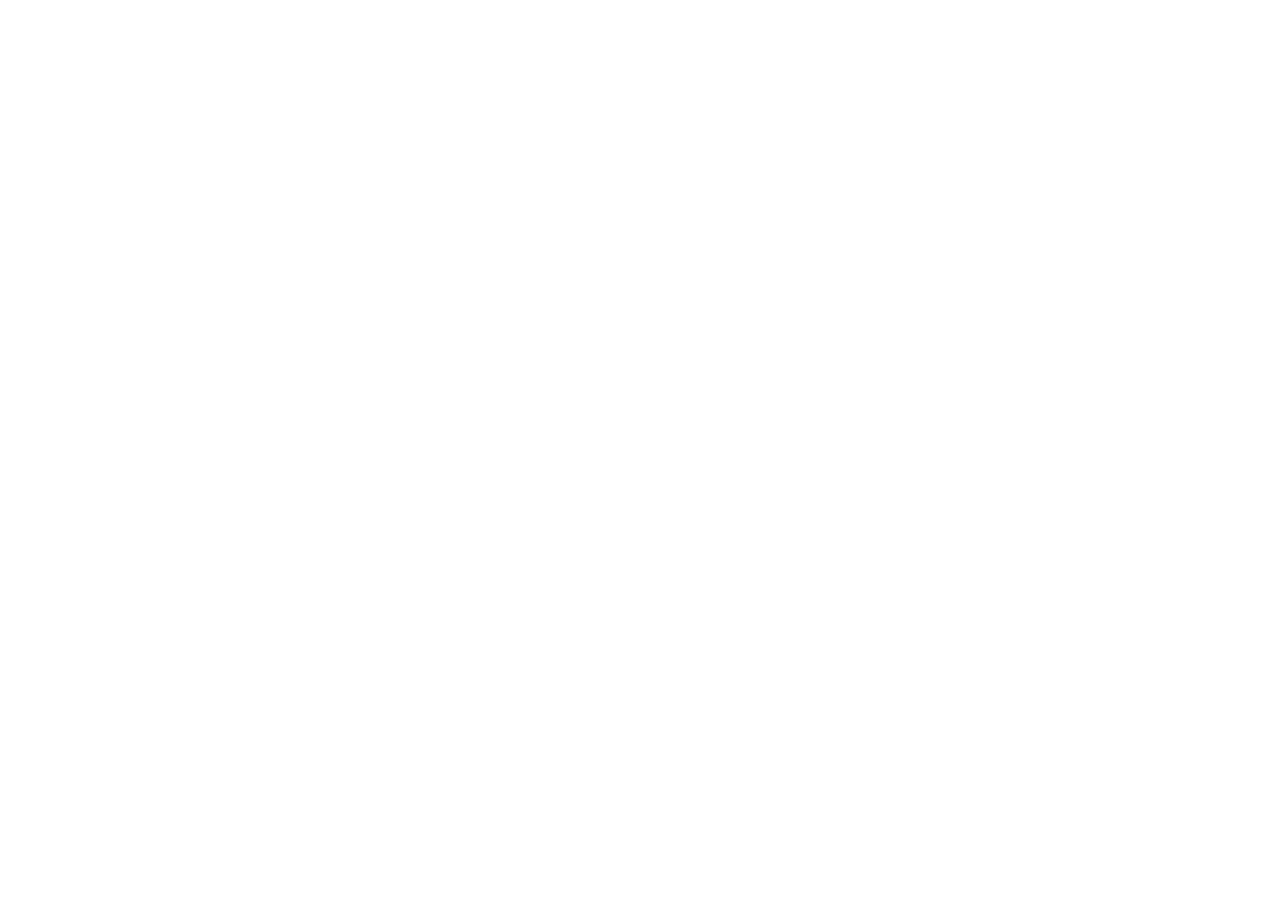
==== public/mobile_my/index.html @ 73e0113e "创建了手机端的分支" ====
<!DOCTYPE html>
<html lang="en">
<head>
    <meta charset="UTF-8">
    <meta name="viewport" content="width=device-width, user-scalable=no, initial-scale=1.0, maximum-scale=1.0, minimum-scale=1.0">
    <meta http-equiv="X-UA-Compatible" content="ie=edge">
    <title>Document</title>
</head>
<body>
    
</body>
</html>
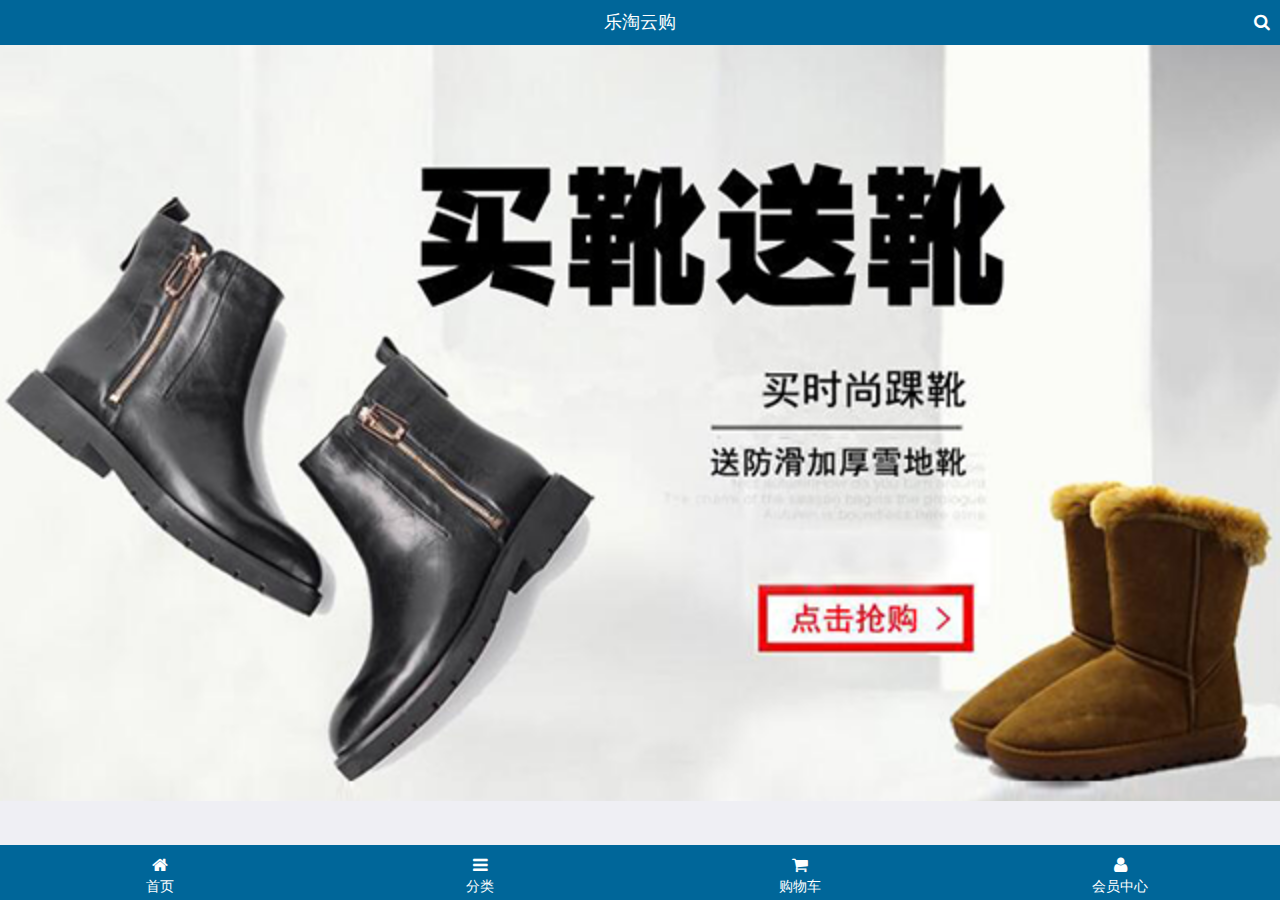
==== commit f8d15ab7: "手机端首页静态页面完成,但是有点小BUG" ====
--- a/public/mobile_my/index.html
+++ b/public/mobile_my/index.html
@@ -1,12 +1,191 @@
 <!DOCTYPE html>
 <html lang="en">
+
 <head>
     <meta charset="UTF-8">
     <meta name="viewport" content="width=device-width, user-scalable=no, initial-scale=1.0, maximum-scale=1.0, minimum-scale=1.0">
     <meta http-equiv="X-UA-Compatible" content="ie=edge">
     <title>Document</title>
+    <!-- 导入字体图标 CSS -->
+    <link rel="stylesheet" href="./lid/fa/css/font-awesome.min.css">
+    <!-- 导入 MUI 框架 的 CSS -->
+    <link rel="stylesheet" href="./lid/mui/css/mui.min.css">
+    <!-- 导入公共的 CSS -->
+    <link rel="stylesheet" href="./css/base.css">
+    <!-- 导入自己的 CSS -->
+    <link rel="stylesheet" href="./css/index.css">
 </head>
+
 <body>
-    
+    <!-- 主体 -->
+    <div class="lt_container">
+        <!-- 顶部导航栏 -->
+        <header class="lt_topBar">
+            <h3>乐淘云购</h3>
+            <a class="pull_right" href="javascript:void(0)">
+                <span class="fa fa-search"></span>
+            </a>
+        </header>
+        <!-- 中间部分 -->
+        <div class="lt_content">
+            <!-- 滑动区域 -->
+            <div class="mui-scroll-wrapper">
+                <div class="mui-scroll">
+                    <!--这里放置真实显示的DOM内容-->
+                    <!-- 轮播图 -->
+                    <div id="slider" class="mui-slider">
+                        <div class="mui-slider-group mui-slider-loop">
+                            <!--支持循环，需要重复图片节点 最后一张-->
+                            <div class="mui-slider-item mui-slider-item-duplicate">
+                                <a href="#">
+                                    <img src="./images/banner4.png" />
+                                </a>
+                            </div>
+                            <!-- 第一张图片 -->
+                            <div class="mui-slider-item">
+                                <a href="#">
+                                    <img src="./images/banner1.png" />
+                                </a>
+                            </div>
+                            <!-- 第二张图片 -->
+                            <div class="mui-slider-item">
+                                <a href="#">
+                                    <img src="./images/banner2.png" />
+                                </a>
+                            </div>
+                            <!-- 第三张图片 -->
+                            <div class="mui-slider-item">
+                                <a href="#">
+                                    <img src="./images/banner3.png" />
+                                </a>
+                            </div>
+                            <!-- 第四张图片 -->
+                            <div class="mui-slider-item">
+                                <a href="#">
+                                    <img src="./images/banner4.png" />
+                                </a>
+                            </div>
+                            <!--支持循环，需要重复图片节点 第一张-->
+                            <div class="mui-slider-item mui-slider-item-duplicate">
+                                <a href="#">
+                                    <img src="./images/banner1.png" />
+                                </a>
+                            </div>
+                        </div>
+                        <div class="mui-slider-indicator">
+                            <div class="mui-indicator mui-active"></div>
+                            <div class="mui-indicator"></div>
+                            <div class="mui-indicator"></div>
+                            <div class="mui-indicator"></div>
+                        </div>
+                    </div>
+                    <!-- 导航区域 -->
+                    <div class="lt_nav">
+                        <a href="javascript:void(0)">
+                            <img src="./images/nav1.png" alt="">
+                        </a>
+                        <a href="javascript:void(0)">
+                            <img src="./images/nav2.png" alt="">
+                        </a>
+                        <a href="javascript:void(0)">
+                            <img src="./images/nav3.png" alt="">
+                        </a>
+                        <a href="javascript:void(0)">
+                            <img src="./images/nav4.png" alt="">
+                        </a>
+                        <a href="javascript:void(0)">
+                            <img src="./images/nav5.png" alt="">
+                        </a>
+                        <a href="javascript:void(0)">
+                            <img src="./images/nav6.png" alt="">
+                        </a>
+                    </div>
+                    <!-- 商品区域 -->
+                    <div class="lt_product">
+                        <!-- ul>li*4>a[href="javascript:void(0)"]>img[src="./images/product.jpg"]+p{adidas阿迪达斯 男式 场下休闲篮球鞋S83700 }+span{￥560.00}+span{$600}+br+input[type="button"] -->
+                        <ul>
+                            <li class="pull_left">
+                                <a class="item" href="javascript:void(0)">
+                                    <img src="./images/product.jpg" alt="">
+                                    <p class="mui-ellipsis-2 mui-text-left">adidas阿迪达斯 男式 场下休闲篮球跑鞋S83700 </p>
+                                    <span>￥560.00</span>
+                                    <span>￥650</span>
+                                    <br>
+                                    <button class="mui-btn-blue">立即购买</button>
+                                </a>
+                            </li>
+                            <li class="pull_left">
+                                <a class="item" href="javascript:void(0)">
+                                    <img src="./images/product.jpg" alt="">
+                                    <p class="mui-ellipsis-2 mui-text-left">adidas阿迪达斯 男式 场下休闲篮球跑鞋S83700 </p>
+                                    <span>￥560.00</span>
+                                    <span>￥650</span>
+                                    <br>
+                                    <button class="mui-btn-blue">立即购买</button>
+                                </a>
+                            </li>
+                            <li class="pull_left">
+                                <a class="item" href="javascript:void(0)">
+                                    <img src="./images/product.jpg" alt="">
+                                    <p class="mui-ellipsis-2 mui-text-left">adidas阿迪达斯 男式 场下休闲篮球跑鞋S83700 </p>
+                                    <span>￥560.00</span>
+                                    <span>￥650</span>
+                                    <br>
+                                    <button class="mui-btn-blue">立即购买</button>
+                                </a>
+                            </li>
+                            <li class="pull_left">
+                                <a class="item" href="javascript:void(0)">
+                                    <img src="./images/product.jpg" alt="">
+                                    <p class="mui-ellipsis-2 mui-text-left">adidas阿迪达斯 男式 场下休闲篮球跑鞋S83700 </p>
+                                    <span>￥560.00</span>
+                                    <span>￥650</span>
+                                    <br>
+                                    <button class="mui-btn-blue">立即购买</button>
+                                </a>
+                            </li>
+                        </ul>
+                    </div>
+                </div>
+            </div>
+        </div>
+        <!-- 底部 -->
+        <div class="lt_tabBar">
+            <ul>
+                <li>
+                    <a href="javascript:void(0)">
+                        <span class="fa fa-home"></span>
+                        <p>首页</p>
+                    </a>
+                </li>
+                <li>
+                    <a href="javascript:void(0)">
+                        <span class="fa fa-bars"></span>
+                        <p>分类</p>
+                    </a>
+                </li>
+                <li>
+                    <a href="javascript:void(0)">
+                        <span class="fa fa-shopping-cart"></span>
+                        <p>购物车</p>
+                    </a>
+                </li>
+                <li>
+                    <a href="javascript:void(0)">
+                        <span class="fa fa-user"></span>
+                        <p>会员中心</p>
+                    </a>
+                </li>
+            </ul>
+        </div>
+
+    </div>
 </body>
-</html>+
+</html>
+<!-- 导入 MUI 框架 JS -->
+<script src="./lid/mui/js/mui.js"></script>
+<!-- 导入公共的 JS -->
+<script src="./js/common.js"></script>
+<!-- 导入自己的 JS -->
+<script src="./js/index.js"></script>--- a/public/mobile_my/lid/mui/css/mui.min.css
+++ b/public/mobile_my/lid/mui/css/mui.min.css
@@ -0,0 +1,5 @@
+/*!
+ * =====================================================
+ * Mui v3.4.1 (http://dev.dcloud.net.cn/mui)
+ * =====================================================
+ *//*! normalize.css v3.0.1 | MIT License | git.io/normalize */html{font-family:sans-serif;-webkit-text-size-adjust:100%}body{margin:0}article,aside,details,figcaption,figure,footer,header,hgroup,main,nav,section,summary{display:block}audio,canvas,progress,video{display:inline-block;vertical-align:baseline}audio:not([controls]){display:none;height:0}[hidden],template{display:none}a{background:0 0}a:active,a:hover{outline:0}abbr[title]{border-bottom:1px dotted}b,strong{font-weight:700}dfn{font-style:italic}h1{margin:.67em 0}mark{color:#000;background:#ff0}small{font-size:80%}sub,sup{font-size:75%;line-height:0;position:relative;vertical-align:baseline}sup{top:-.5em}sub{bottom:-.25em}img{border:0}svg:not(:root){overflow:hidden}figure{margin:1em 40px}hr{box-sizing:content-box;height:0}pre{overflow:auto}code,kbd,pre,samp{font-family:monospace,monospace;font-size:1em}button,input,optgroup,select,textarea{font:inherit;margin:0;color:inherit}button{overflow:visible}button,select{text-transform:none}button,html input[type=button],input[type=reset],input[type=submit]{cursor:pointer;-webkit-appearance:button}button[disabled],html input[disabled]{cursor:default}input{line-height:normal}input[type=checkbox],input[type=radio]{box-sizing:border-box;padding:0}input[type=number]::-webkit-inner-spin-button,input[type=number]::-webkit-outer-spin-button{height:auto}input[type=search]::-webkit-search-cancel-button,input[type=search]::-webkit-search-decoration{-webkit-appearance:none}fieldset{margin:0 2px;padding:.35em .625em .75em;border:1px solid silver}legend{padding:0;border:0}textarea{overflow:auto}optgroup{font-weight:700}table{border-spacing:0;border-collapse:collapse}td,th{padding:0}*{-webkit-box-sizing:border-box;box-sizing:border-box;-webkit-user-select:none;outline:0;-webkit-tap-highlight-color:transparent;-webkit-tap-highlight-color:transparent}body{font-family:'Helvetica Neue',Helvetica,sans-serif;font-size:17px;line-height:21px;color:#000;background-color:#efeff4;-webkit-overflow-scrolling:touch}a{text-decoration:none;color:#007aff}a:active{color:#0062cc}.mui-content{background-color:#efeff4;-webkit-overflow-scrolling:touch}.mui-bar-nav~.mui-content{padding-top:44px}.mui-bar-nav~.mui-content.mui-scroll-wrapper .mui-scrollbar-vertical{top:44px}.mui-bar-header-secondary~.mui-content{padding-top:88px}.mui-bar-header-secondary~.mui-content.mui-scroll-wrapper .mui-scrollbar-vertical{top:88px}.mui-bar-footer~.mui-content{padding-bottom:44px}.mui-bar-footer~.mui-content.mui-scroll-wrapper .mui-scrollbar-vertical{bottom:44px}.mui-bar-footer-secondary~.mui-content{padding-bottom:88px}.mui-bar-footer-secondary~.mui-content.mui-scroll-wrapper .mui-scrollbar-vertical{bottom:88px}.mui-bar-tab~.mui-content{padding-bottom:50px}.mui-bar-tab~.mui-content.mui-scroll-wrapper .mui-scrollbar-vertical{bottom:50px}.mui-bar-footer-secondary-tab~.mui-content{padding-bottom:94px}.mui-bar-footer-secondary-tab~.mui-content.mui-scroll-wrapper .mui-scrollbar-vertical{bottom:94px}.mui-content-padded{margin:10px}.mui-inline{display:inline-block;vertical-align:top}.mui-block{display:block!important}.mui-visibility{visibility:visible!important}.mui-hidden{display:none!important}.mui-ellipsis{overflow:hidden;white-space:nowrap;text-overflow:ellipsis}.mui-ellipsis-2{display:-webkit-box;overflow:hidden;white-space:normal!important;text-overflow:ellipsis;word-wrap:break-word;-webkit-line-clamp:2;-webkit-box-orient:vertical}.mui-table{display:table;width:100%;table-layout:fixed}.mui-table-cell{position:relative;display:table-cell}.mui-text-left{text-align:left!important}.mui-text-center{text-align:center!important}.mui-text-justify{text-align:justify!important}.mui-text-right{text-align:right!important}.mui-pull-left{float:left}.mui-pull-right{float:right}.mui-list-unstyled{padding-left:0;list-style:none}.mui-list-inline{margin-left:-5px;padding-left:0;list-style:none}.mui-list-inline>li{display:inline-block;padding-right:5px;padding-left:5px}.mui-clearfix:after,.mui-clearfix:before{display:table;content:' '}.mui-clearfix:after{clear:both}.mui-bg-primary{background-color:#007aff}.mui-bg-positive{background-color:#4cd964}.mui-bg-negative{background-color:#dd524d}.mui-error{margin:88px 35px;padding:10px;border-radius:6px;background-color:#bbb}.mui-subtitle{font-size:15px}h1,h2,h3,h4,h5,h6{line-height:1;margin-top:5px;margin-bottom:5px}.mui-h1,h1{font-size:36px}.mui-h2,h2{font-size:30px}.mui-h3,h3{font-size:24px}.mui-h4,h4{font-size:18px}.mui-h5,h5{font-size:14px;font-weight:400;color:#8f8f94}.mui-h6,h6{font-size:12px;font-weight:400;color:#8f8f94}p{font-size:14px;margin-top:0;margin-bottom:10px;color:#8f8f94}.mui-row:after,.mui-row:before{display:table;content:' '}.mui-row:after{clear:both}.mui-col-sm-1,.mui-col-sm-10,.mui-col-sm-11,.mui-col-sm-12,.mui-col-sm-2,.mui-col-sm-3,.mui-col-sm-4,.mui-col-sm-5,.mui-col-sm-6,.mui-col-sm-7,.mui-col-sm-8,.mui-col-sm-9,.mui-col-xs-1,.mui-col-xs-10,.mui-col-xs-11,.mui-col-xs-12,.mui-col-xs-2,.mui-col-xs-3,.mui-col-xs-4,.mui-col-xs-5,.mui-col-xs-6,.mui-col-xs-7,.mui-col-xs-8,.mui-col-xs-9{position:relative;min-height:1px}.mui-row>[class*=mui-col-]{float:left}.mui-col-xs-12{width:100%}.mui-col-xs-11{width:91.66666667%}.mui-col-xs-10{width:83.33333333%}.mui-col-xs-9{width:75%}.mui-col-xs-8{width:66.66666667%}.mui-col-xs-7{width:58.33333333%}.mui-col-xs-6{width:50%}.mui-col-xs-5{width:41.66666667%}.mui-col-xs-4{width:33.33333333%}.mui-col-xs-3{width:25%}.mui-col-xs-2{width:16.66666667%}.mui-col-xs-1{width:8.33333333%}@media (min-width:400px){.mui-col-sm-12{width:100%}.mui-col-sm-11{width:91.66666667%}.mui-col-sm-10{width:83.33333333%}.mui-col-sm-9{width:75%}.mui-col-sm-8{width:66.66666667%}.mui-col-sm-7{width:58.33333333%}.mui-col-sm-6{width:50%}.mui-col-sm-5{width:41.66666667%}.mui-col-sm-4{width:33.33333333%}.mui-col-sm-3{width:25%}.mui-col-sm-2{width:16.66666667%}.mui-col-sm-1{width:8.33333333%}}.mui-scroll-wrapper{position:absolute;z-index:2;top:0;bottom:0;left:0;overflow:hidden;width:100%}.mui-scroll{position:absolute;z-index:1;width:100%;-webkit-transform:translateZ(0);transform:translateZ(0)}.mui-scrollbar{position:absolute;z-index:9998;overflow:hidden;-webkit-transition:500ms;transition:500ms;transform:translateZ(0px);pointer-events:none;opacity:0}.mui-scrollbar-vertical{top:0;right:1px;bottom:2px;width:4px}.mui-scrollbar-vertical .mui-scrollbar-indicator{width:100%}.mui-scrollbar-horizontal{right:2px;bottom:0;left:2px;height:4px}.mui-scrollbar-horizontal .mui-scrollbar-indicator{height:100%}.mui-scrollbar-indicator{position:absolute;display:block;box-sizing:border-box;-webkit-transition:.01s cubic-bezier(.1,.57,.1,1);transition:.01s cubic-bezier(.1,.57,.1,1);transform:translate(0px,0) translateZ(0px);border:1px solid rgba(255,255,255,.80196);border-radius:2px;background:rgba(0,0,0,.39804)}.mui-plus-pullrefresh .mui-fullscreen .mui-scroll-wrapper .mui-scroll-wrapper,.mui-plus-pullrefresh .mui-fullscreen .mui-slider-group .mui-scroll-wrapper{position:absolute;top:0;bottom:0;left:0;overflow:hidden;width:100%}.mui-plus-pullrefresh .mui-fullscreen .mui-scroll-wrapper .mui-scroll,.mui-plus-pullrefresh .mui-fullscreen .mui-slider-group .mui-scroll{position:absolute;width:100%}.mui-plus-pullrefresh .mui-scroll-wrapper,.mui-plus-pullrefresh .mui-slider-group{position:static;top:auto;bottom:auto;left:auto;overflow:auto;width:auto}.mui-plus-pullrefresh .mui-slider-group{overflow:visible}.mui-plus-pullrefresh .mui-scroll{position:static;width:auto}.mui-off-canvas-wrap .mui-bar{position:absolute!important;-webkit-transform:translate3d(0,0,0);transform:translate3d(0,0,0);-webkit-box-shadow:none;box-shadow:none}.mui-off-canvas-wrap{position:relative;z-index:1;overflow:hidden;width:100%;height:100%}.mui-off-canvas-wrap .mui-inner-wrap{position:relative;z-index:1;width:100%;height:100%}.mui-off-canvas-wrap .mui-inner-wrap.mui-transitioning{-webkit-transition:-webkit-transform 350ms;transition:transform 350ms cubic-bezier(.165,.84,.44,1)}.mui-off-canvas-wrap .mui-inner-wrap .mui-off-canvas-left{-webkit-transform:translate3d(-100%,0,0);transform:translate3d(-100%,0,0)}.mui-off-canvas-wrap .mui-inner-wrap .mui-off-canvas-right{-webkit-transform:translate3d(100%,0,0);transform:translate3d(100%,0,0)}.mui-off-canvas-wrap.mui-active{overflow:hidden;height:100%}.mui-off-canvas-wrap.mui-active .mui-off-canvas-backdrop{position:absolute;z-index:998;top:0;right:0;bottom:0;left:0;display:block;transition:background 350ms cubic-bezier(.165,.84,.44,1);background:rgba(0,0,0,.4);box-shadow:-4px 0 4px rgba(0,0,0,.5),4px 0 4px rgba(0,0,0,.5);-webkit-tap-highlight-color:transparent}.mui-off-canvas-wrap.mui-slide-in .mui-off-canvas-right{z-index:10000!important;-webkit-transform:translate3d(100%,0,0)}.mui-off-canvas-wrap.mui-slide-in .mui-off-canvas-left{z-index:10000!important;-webkit-transform:translate3d(-100%,0,0)}.mui-off-canvas-left,.mui-off-canvas-right{position:absolute;z-index:-1;top:0;bottom:0;visibility:hidden;box-sizing:content-box;width:70%;min-height:100%;background:#333;-webkit-overflow-scrolling:touch}.mui-off-canvas-left.mui-transitioning,.mui-off-canvas-right.mui-transitioning{-webkit-transition:-webkit-transform 350ms cubic-bezier(.165,.84,.44,1);transition:transform 350ms cubic-bezier(.165,.84,.44,1)}.mui-off-canvas-left{left:0}.mui-off-canvas-right{right:0}.mui-off-canvas-wrap:not(.mui-slide-in).mui-scalable{background-color:#333}.mui-off-canvas-wrap:not(.mui-slide-in).mui-scalable>.mui-off-canvas-left,.mui-off-canvas-wrap:not(.mui-slide-in).mui-scalable>.mui-off-canvas-right{width:80%;-webkit-transform:scale(.8);transform:scale(.8);opacity:.1}.mui-off-canvas-wrap:not(.mui-slide-in).mui-scalable>.mui-off-canvas-left.mui-transitioning,.mui-off-canvas-wrap:not(.mui-slide-in).mui-scalable>.mui-off-canvas-right.mui-transitioning{-webkit-transition:-webkit-transform 350ms cubic-bezier(.165,.84,.44,1),opacity 350ms cubic-bezier(.165,.84,.44,1);transition:transform 350ms cubic-bezier(.165,.84,.44,1),opacity 350ms cubic-bezier(.165,.84,.44,1)}.mui-off-canvas-wrap:not(.mui-slide-in).mui-scalable>.mui-off-canvas-left{-webkit-transform-origin:-100%;transform-origin:-100%}.mui-off-canvas-wrap:not(.mui-slide-in).mui-scalable>.mui-off-canvas-right{-webkit-transform-origin:200%;transform-origin:200%}.mui-off-canvas-wrap:not(.mui-slide-in).mui-scalable.mui-active>.mui-inner-wrap{-webkit-transform:scale(.8);transform:scale(.8)}.mui-off-canvas-wrap:not(.mui-slide-in).mui-scalable.mui-active>.mui-off-canvas-left,.mui-off-canvas-wrap:not(.mui-slide-in).mui-scalable.mui-active>.mui-off-canvas-right{-webkit-transform:scale(1);transform:scale(1);opacity:1}.mui-loading .mui-spinner{display:block;margin:0 auto}.mui-spinner{display:inline-block;width:24px;height:24px;-webkit-transform-origin:50%;transform-origin:50%;-webkit-animation:spinner-spin 1s step-end infinite;animation:spinner-spin 1s step-end infinite}.mui-spinner:after{display:block;width:100%;height:100%;content:'';background-image:url('data:image/svg+xml;charset=utf-8,<svg viewBox=\'0 0 120 120\' xmlns=\'http://www.w3.org/2000/svg\' xmlns:xlink=\'http://www.w3.org/1999/xlink\'><defs><line id=\'l\' x1=\'60\' x2=\'60\' y1=\'7\' y2=\'27\' stroke=\'%236c6c6c\' stroke-width=\'11\' stroke-linecap=\'round\'/></defs><g><use xlink:href=\'%23l\' opacity=\'.27\'/><use xlink:href=\'%23l\' opacity=\'.27\' transform=\'rotate(30 60,60)\'/><use xlink:href=\'%23l\' opacity=\'.27\' transform=\'rotate(60 60,60)\'/><use xlink:href=\'%23l\' opacity=\'.27\' transform=\'rotate(90 60,60)\'/><use xlink:href=\'%23l\' opacity=\'.27\' transform=\'rotate(120 60,60)\'/><use xlink:href=\'%23l\' opacity=\'.27\' transform=\'rotate(150 60,60)\'/><use xlink:href=\'%23l\' opacity=\'.37\' transform=\'rotate(180 60,60)\'/><use xlink:href=\'%23l\' opacity=\'.46\' transform=\'rotate(210 60,60)\'/><use xlink:href=\'%23l\' opacity=\'.56\' transform=\'rotate(240 60,60)\'/><use xlink:href=\'%23l\' opacity=\'.66\' transform=\'rotate(270 60,60)\'/><use xlink:href=\'%23l\' opacity=\'.75\' transform=\'rotate(300 60,60)\'/><use xlink:href=\'%23l\' opacity=\'.85\' transform=\'rotate(330 60,60)\'/></g></svg>');background-repeat:no-repeat;background-position:50%;background-size:100%}.mui-spinner-white:after{background-image:url('data:image/svg+xml;charset=utf-8,<svg viewBox=\'0 0 120 120\' xmlns=\'http://www.w3.org/2000/svg\' xmlns:xlink=\'http://www.w3.org/1999/xlink\'><defs><line id=\'l\' x1=\'60\' x2=\'60\' y1=\'7\' y2=\'27\' stroke=\'%23fff\' stroke-width=\'11\' stroke-linecap=\'round\'/></defs><g><use xlink:href=\'%23l\' opacity=\'.27\'/><use xlink:href=\'%23l\' opacity=\'.27\' transform=\'rotate(30 60,60)\'/><use xlink:href=\'%23l\' opacity=\'.27\' transform=\'rotate(60 60,60)\'/><use xlink:href=\'%23l\' opacity=\'.27\' transform=\'rotate(90 60,60)\'/><use xlink:href=\'%23l\' opacity=\'.27\' transform=\'rotate(120 60,60)\'/><use xlink:href=\'%23l\' opacity=\'.27\' transform=\'rotate(150 60,60)\'/><use xlink:href=\'%23l\' opacity=\'.37\' transform=\'rotate(180 60,60)\'/><use xlink:href=\'%23l\' opacity=\'.46\' transform=\'rotate(210 60,60)\'/><use xlink:href=\'%23l\' opacity=\'.56\' transform=\'rotate(240 60,60)\'/><use xlink:href=\'%23l\' opacity=\'.66\' transform=\'rotate(270 60,60)\'/><use xlink:href=\'%23l\' opacity=\'.75\' transform=\'rotate(300 60,60)\'/><use xlink:href=\'%23l\' opacity=\'.85\' transform=\'rotate(330 60,60)\'/></g></svg>')}@-webkit-keyframes spinner-spin{0%{-webkit-transform:rotate(0deg)}8.33333333%{-webkit-transform:rotate(30deg)}16.66666667%{-webkit-transform:rotate(60deg)}25%{-webkit-transform:rotate(90deg)}33.33333333%{-webkit-transform:rotate(120deg)}41.66666667%{-webkit-transform:rotate(150deg)}50%{-webkit-transform:rotate(180deg)}58.33333333%{-webkit-transform:rotate(210deg)}66.66666667%{-webkit-transform:rotate(240deg)}75%{-webkit-transform:rotate(270deg)}83.33333333%{-webkit-transform:rotate(300deg)}91.66666667%{-webkit-transform:rotate(330deg)}100%{-webkit-transform:rotate(360deg)}}@keyframes spinner-spin{0%{transform:rotate(0deg)}8.33333333%{transform:rotate(30deg)}16.66666667%{transform:rotate(60deg)}25%{transform:rotate(90deg)}33.33333333%{transform:rotate(120deg)}41.66666667%{transform:rotate(150deg)}50%{transform:rotate(180deg)}58.33333333%{transform:rotate(210deg)}66.66666667%{transform:rotate(240deg)}75%{transform:rotate(270deg)}83.33333333%{transform:rotate(300deg)}91.66666667%{transform:rotate(330deg)}100%{transform:rotate(360deg)}}.mui-btn,button,input[type=button],input[type=reset],input[type=submit]{font-size:14px;font-weight:400;line-height:1.42;position:relative;display:inline-block;margin-bottom:0;padding:6px 12px;cursor:pointer;-webkit-transition:all;transition:all;-webkit-transition-timing-function:linear;transition-timing-function:linear;-webkit-transition-duration:.2s;transition-duration:.2s;text-align:center;vertical-align:top;white-space:nowrap;color:#333;border:1px solid #ccc;border-radius:3px;border-top-left-radius:3px;border-top-right-radius:3px;border-bottom-right-radius:3px;border-bottom-left-radius:3px;background-color:#fff;background-clip:padding-box}.mui-btn.mui-active:enabled,.mui-btn:enabled:active,button.mui-active:enabled,button:enabled:active,input[type=button].mui-active:enabled,input[type=button]:enabled:active,input[type=reset].mui-active:enabled,input[type=reset]:enabled:active,input[type=submit].mui-active:enabled,input[type=submit]:enabled:active{color:#fff;background-color:#929292}.mui-btn.mui-disabled,.mui-btn:disabled,button.mui-disabled,button:disabled,input[type=button].mui-disabled,input[type=button]:disabled,input[type=reset].mui-disabled,input[type=reset]:disabled,input[type=submit].mui-disabled,input[type=submit]:disabled{opacity:.6}.mui-btn-blue,.mui-btn-primary,input[type=submit]{color:#fff;border:1px solid #007aff;background-color:#007aff}.mui-btn-blue.mui-active:enabled,.mui-btn-blue:enabled:active,.mui-btn-primary.mui-active:enabled,.mui-btn-primary:enabled:active,input[type=submit].mui-active:enabled,input[type=submit]:enabled:active{color:#fff;border:1px solid #0062cc;background-color:#0062cc}.mui-btn-green,.mui-btn-positive,.mui-btn-success{color:#fff;border:1px solid #4cd964;background-color:#4cd964}.mui-btn-green.mui-active:enabled,.mui-btn-green:enabled:active,.mui-btn-positive.mui-active:enabled,.mui-btn-positive:enabled:active,.mui-btn-success.mui-active:enabled,.mui-btn-success:enabled:active{color:#fff;border:1px solid #2ac845;background-color:#2ac845}.mui-btn-warning,.mui-btn-yellow{color:#fff;border:1px solid #f0ad4e;background-color:#f0ad4e}.mui-btn-warning.mui-active:enabled,.mui-btn-warning:enabled:active,.mui-btn-yellow.mui-active:enabled,.mui-btn-yellow:enabled:active{color:#fff;border:1px solid #ec971f;background-color:#ec971f}.mui-btn-danger,.mui-btn-negative,.mui-btn-red{color:#fff;border:1px solid #dd524d;background-color:#dd524d}.mui-btn-danger.mui-active:enabled,.mui-btn-danger:enabled:active,.mui-btn-negative.mui-active:enabled,.mui-btn-negative:enabled:active,.mui-btn-red.mui-active:enabled,.mui-btn-red:enabled:active{color:#fff;border:1px solid #cf2d28;background-color:#cf2d28}.mui-btn-purple,.mui-btn-royal{color:#fff;border:1px solid #8a6de9;background-color:#8a6de9}.mui-btn-purple.mui-active:enabled,.mui-btn-purple:enabled:active,.mui-btn-royal.mui-active:enabled,.mui-btn-royal:enabled:active{color:#fff;border:1px solid #6641e2;background-color:#6641e2}.mui-btn-grey{color:#fff;border:1px solid #c7c7cc;background-color:#c7c7cc}.mui-btn-grey.mui-active:enabled,.mui-btn-grey:enabled:active{color:#fff;border:1px solid #acacb4;background-color:#acacb4}.mui-btn-outlined{background-color:transparent}.mui-btn-outlined.mui-btn-blue,.mui-btn-outlined.mui-btn-primary{color:#007aff}.mui-btn-outlined.mui-btn-green,.mui-btn-outlined.mui-btn-positive,.mui-btn-outlined.mui-btn-success{color:#4cd964}.mui-btn-outlined.mui-btn-warning,.mui-btn-outlined.mui-btn-yellow{color:#f0ad4e}.mui-btn-outlined.mui-btn-danger,.mui-btn-outlined.mui-btn-negative,.mui-btn-outlined.mui-btn-red{color:#dd524d}.mui-btn-outlined.mui-btn-purple,.mui-btn-outlined.mui-btn-royal{color:#8a6de9}.mui-btn-outlined.mui-btn-blue:enabled:active,.mui-btn-outlined.mui-btn-danger:enabled:active,.mui-btn-outlined.mui-btn-green:enabled:active,.mui-btn-outlined.mui-btn-negative:enabled:active,.mui-btn-outlined.mui-btn-positive:enabled:active,.mui-btn-outlined.mui-btn-primary:enabled:active,.mui-btn-outlined.mui-btn-purple:enabled:active,.mui-btn-outlined.mui-btn-red:enabled:active,.mui-btn-outlined.mui-btn-royal:enabled:active,.mui-btn-outlined.mui-btn-success:enabled:active,.mui-btn-outlined.mui-btn-warning:enabled:active,.mui-btn-outlined.mui-btn-yellow:enabled:active{color:#fff}.mui-btn-link{padding-top:6px;padding-bottom:6px;color:#007aff;border:0;background-color:transparent}.mui-btn-link.mui-active:enabled,.mui-btn-link:enabled:active{color:#0062cc;background-color:transparent}.mui-btn-block{font-size:18px;display:block;width:100%;margin-bottom:10px;padding:15px 0}.mui-btn .mui-badge{font-size:14px;margin:-2px -4px -2px 4px;background-color:rgba(0,0,0,.15)}.mui-btn .mui-badge-inverted,.mui-btn:enabled:active .mui-badge-inverted{background-color:transparent}.mui-btn-negative:enabled:active .mui-badge-inverted,.mui-btn-positive:enabled:active .mui-badge-inverted,.mui-btn-primary:enabled:active .mui-badge-inverted{color:#fff}.mui-btn-block .mui-badge{position:absolute;right:0;margin-right:10px}.mui-btn .mui-icon{font-size:inherit}.mui-btn.mui-icon{font-size:14px;line-height:1.42}.mui-btn.mui-fab{width:56px;height:56px;padding:16px;border-radius:50%;outline:0}.mui-btn.mui-fab.mui-btn-mini{width:40px;height:40px;padding:8px}.mui-btn.mui-fab .mui-icon{font-size:24px;line-height:24px;width:24px;height:24px}.mui-btn .mui-spinner{width:14px;height:14px;vertical-align:text-bottom}.mui-btn-block .mui-spinner{width:22px;height:22px}.mui-bar{position:fixed;z-index:10;right:0;left:0;height:44px;padding-right:10px;padding-left:10px;border-bottom:0;background-color:#f7f7f7;-webkit-box-shadow:0 0 1px rgba(0,0,0,.85);box-shadow:0 0 1px rgba(0,0,0,.85);-webkit-backface-visibility:hidden;backface-visibility:hidden}.mui-bar .mui-title{right:40px;left:40px;display:inline-block;overflow:hidden;width:auto;margin:0;text-overflow:ellipsis}.mui-bar .mui-backdrop{background:0 0}.mui-bar-header-secondary{top:44px}.mui-bar-footer{bottom:0}.mui-bar-footer-secondary{bottom:44px}.mui-bar-footer-secondary-tab{bottom:50px}.mui-bar-footer,.mui-bar-footer-secondary,.mui-bar-footer-secondary-tab{border-top:0}.mui-bar-transparent{top:0;background-color:rgba(247,247,247,0);-webkit-box-shadow:none;box-shadow:none}.mui-bar-nav{top:0;-webkit-box-shadow:0 1px 6px #ccc;box-shadow:0 1px 6px #ccc}.mui-bar-nav~.mui-content .mui-anchor{display:block;visibility:hidden;height:45px;margin-top:-45px}.mui-bar-nav.mui-bar .mui-icon{margin-right:-10px;margin-left:-10px;padding-right:10px;padding-left:10px}.mui-title{font-size:17px;font-weight:500;line-height:44px;position:absolute;display:block;width:100%;margin:0 -10px;padding:0;text-align:center;white-space:nowrap;color:#000}.mui-title a{color:inherit}.mui-bar-tab{bottom:0;display:table;width:100%;height:50px;padding:0;table-layout:fixed;border-top:0;border-bottom:0;-webkit-touch-callout:none}.mui-bar-tab .mui-tab-item{display:table-cell;overflow:hidden;width:1%;height:50px;text-align:center;vertical-align:middle;white-space:nowrap;text-overflow:ellipsis;color:#929292}.mui-bar-tab .mui-tab-item.mui-active{color:#007aff}.mui-bar-tab .mui-tab-item .mui-icon{top:3px;width:24px;height:24px;padding-top:0;padding-bottom:0}.mui-bar-tab .mui-tab-item .mui-icon~.mui-tab-label{font-size:11px;display:block;overflow:hidden;text-overflow:ellipsis}.mui-bar-tab .mui-tab-item .mui-icon:active{background:0 0}.mui-focusin>.mui-bar-header-secondary,.mui-focusin>.mui-bar-nav{position:absolute}.mui-focusin>.mui-bar~.mui-content{padding-bottom:0}.mui-bar .mui-btn{font-weight:400;position:relative;z-index:20;top:7px;margin-top:0;padding:6px 12px 7px}.mui-bar .mui-btn.mui-pull-right{margin-left:10px}.mui-bar .mui-btn.mui-pull-left{margin-right:10px}.mui-bar .mui-btn-link{font-size:16px;line-height:44px;top:0;padding:0;color:#007aff;border:0}.mui-bar .mui-btn-link.mui-active,.mui-bar .mui-btn-link:active{color:#0062cc}.mui-bar .mui-btn-block{font-size:16px;top:6px;margin-bottom:0;padding:5px 0}.mui-bar .mui-btn-nav.mui-pull-left{margin-left:-5px}.mui-bar .mui-btn-nav.mui-pull-left .mui-icon-left-nav{margin-right:-3px}.mui-bar .mui-btn-nav.mui-pull-right{margin-right:-5px}.mui-bar .mui-btn-nav.mui-pull-right .mui-icon-right-nav{margin-left:-3px}.mui-bar .mui-btn-nav:active{opacity:.3}.mui-bar .mui-icon{font-size:24px;position:relative;z-index:20;padding-top:10px;padding-bottom:10px}.mui-bar .mui-icon:active{opacity:.3}.mui-bar .mui-btn .mui-icon{top:1px;margin:0;padding:0}.mui-bar .mui-title .mui-icon{margin:0;padding:0}.mui-bar .mui-title .mui-icon.mui-icon-caret{top:4px;margin-left:-5px}.mui-bar input[type=search]{height:29px;margin:6px 0}.mui-bar .mui-input-row .mui-btn{padding:12px 10px}.mui-bar .mui-search:before{margin-top:-10px}.mui-bar .mui-input-row .mui-input-clear~.mui-icon-clear,.mui-bar .mui-input-row .mui-input-speech~.mui-icon-speech{top:0;right:12px}.mui-bar.mui-bar-header-secondary .mui-input-row .mui-input-clear~.mui-icon-clear,.mui-bar.mui-bar-header-secondary .mui-input-row .mui-input-speech~.mui-icon-speech{top:0;right:0}.mui-bar .mui-segmented-control{top:7px;width:auto;margin:0 auto}.mui-bar.mui-bar-header-secondary .mui-segmented-control{top:0}.mui-badge{font-size:12px;line-height:1;display:inline-block;padding:3px 6px;color:#333;border-radius:100px;background-color:rgba(0,0,0,.15)}.mui-badge.mui-badge-inverted{padding:0 5px 0 0;color:#929292;background-color:transparent}.mui-badge-blue,.mui-badge-primary{color:#fff;background-color:#007aff}.mui-badge-blue.mui-badge-inverted,.mui-badge-primary.mui-badge-inverted{color:#007aff;background-color:transparent}.mui-badge-green,.mui-badge-success{color:#fff;background-color:#4cd964}.mui-badge-green.mui-badge-inverted,.mui-badge-success.mui-badge-inverted{color:#4cd964;background-color:transparent}.mui-badge-warning,.mui-badge-yellow{color:#fff;background-color:#f0ad4e}.mui-badge-warning.mui-badge-inverted,.mui-badge-yellow.mui-badge-inverted{color:#f0ad4e;background-color:transparent}.mui-badge-danger,.mui-badge-red{color:#fff;background-color:#dd524d}.mui-badge-danger.mui-badge-inverted,.mui-badge-red.mui-badge-inverted{color:#dd524d;background-color:transparent}.mui-badge-purple,.mui-badge-royal{color:#fff;background-color:#8a6de9}.mui-badge-purple.mui-badge-inverted,.mui-badge-royal.mui-badge-inverted{color:#8a6de9;background-color:transparent}.mui-icon .mui-badge{font-size:10px;line-height:1.4;position:absolute;top:-2px;left:100%;margin-left:-10px;padding:1px 5px;color:#fff;background:red}.mui-card{font-size:14px;position:relative;overflow:hidden;margin:10px;border-radius:2px;background-color:#fff;background-clip:padding-box;box-shadow:0 1px 2px rgba(0,0,0,.3)}.mui-content>.mui-card:first-child{margin-top:15px}.mui-card .mui-input-group .mui-input-row:last-child:after,.mui-card .mui-input-group .mui-input-row:last-child:before,.mui-card .mui-input-group:after,.mui-card .mui-input-group:before{height:0}.mui-card .mui-table-view{margin-bottom:0;border-top:0;border-bottom:0;border-radius:6px}.mui-card .mui-table-view .mui-table-view-cell:first-child,.mui-card .mui-table-view .mui-table-view-divider:first-child{top:0;border-top-left-radius:6px;border-top-right-radius:6px}.mui-card .mui-table-view .mui-table-view-cell:last-child,.mui-card .mui-table-view .mui-table-view-divider:last-child{border-bottom-right-radius:6px;border-bottom-left-radius:6px}.mui-card .mui-table-view:after,.mui-card .mui-table-view:before,.mui-card>.mui-table-view>.mui-table-view-cell:last-child:after,.mui-card>.mui-table-view>.mui-table-view-cell:last-child:before{height:0}.mui-card-footer,.mui-card-header{position:relative;display:-webkit-box;display:-webkit-flex;display:flex;min-height:44px;padding:10px 15px;-webkit-box-pack:justify;-webkit-justify-content:space-between;justify-content:space-between;-webkit-box-align:center;-webkit-align-items:center;align-items:center}.mui-card-footer .mui-card-link,.mui-card-header .mui-card-link{line-height:44px;position:relative;display:-webkit-box;display:-webkit-flex;display:flex;height:44px;margin-top:-10px;margin-bottom:-10px;-webkit-transition-duration:.3s;transition-duration:.3s;text-decoration:none;-webkit-box-pack:start;-webkit-justify-content:flex-start;justify-content:flex-start;-webkit-box-align:center;-webkit-align-items:center;align-items:center}.mui-card-footer:before,.mui-card-header:after{position:absolute;top:0;right:0;left:0;height:1px;content:'';-webkit-transform:scaleY(.5);transform:scaleY(.5);background-color:#c8c7cc}.mui-card-header{font-size:17px;border-radius:2px 2px 0 0}.mui-card-header:after{top:auto;bottom:0}.mui-card-header>img:first-child{font-size:0;line-height:0;float:left;width:34px;height:34px}.mui-card-footer{color:#6d6d72;border-radius:0 0 2px 2px}.mui-card-content{font-size:14px;position:relative}.mui-card-content-inner{position:relative;padding:15px}.mui-card-media{vertical-align:bottom;color:#fff;background-position:center;background-size:cover}.mui-card-header.mui-card-media{display:block;padding:10px}.mui-card-header.mui-card-media .mui-media-body{font-size:14px;font-weight:500;line-height:17px;margin-bottom:0;margin-left:44px;color:#333}.mui-card-header.mui-card-media .mui-media-body p{font-size:13px;margin-bottom:0}.mui-table-view{position:relative;margin-top:0;margin-bottom:0;padding-left:0;list-style:none;background-color:#fff}.mui-table-view:after{position:absolute;right:0;bottom:0;left:0;height:1px;content:'';-webkit-transform:scaleY(.5);transform:scaleY(.5);background-color:#c8c7cc}.mui-table-view:before{position:absolute;right:0;left:0;height:1px;content:'';-webkit-transform:scaleY(.5);transform:scaleY(.5);background-color:#c8c7cc;top:-1px}.mui-table-view-icon .mui-table-view-cell .mui-navigate-right .mui-icon{font-size:20px;margin-top:-1px;margin-right:5px;margin-left:-5px}.mui-table-view-icon .mui-table-view-cell:after{left:40px}.mui-table-view-chevron .mui-table-view-cell{padding-right:65px}.mui-table-view-chevron .mui-table-view-cell>a:not(.mui-btn){margin-right:-65px}.mui-table-view-radio .mui-table-view-cell{padding-right:65px}.mui-table-view-radio .mui-table-view-cell>a:not(.mui-btn){margin-right:-65px}.mui-table-view-radio .mui-table-view-cell .mui-navigate-right:after{font-size:30px;font-weight:600;right:9px;content:'';color:#007aff}.mui-table-view-radio .mui-table-view-cell.mui-selected .mui-navigate-right:after{content:'\e472'}.mui-table-view-inverted{color:#fff;background:#333}.mui-table-view-inverted:after{position:absolute;right:0;bottom:0;left:0;height:1px;content:'';-webkit-transform:scaleY(.5);transform:scaleY(.5);background-color:#222}.mui-table-view-inverted:before{position:absolute;top:0;right:0;left:0;height:1px;content:'';-webkit-transform:scaleY(.5);transform:scaleY(.5);background-color:#222}.mui-table-view-inverted .mui-table-view-cell:after{position:absolute;right:0;bottom:0;left:15px;height:1px;content:'';-webkit-transform:scaleY(.5);transform:scaleY(.5);background-color:#222}.mui-table-view-inverted .mui-table-view-cell.mui-active,.mui-table-view-inverted .mui-table-view-cell>a:not(.mui-btn).mui-active{background-color:#242424}.mui-table-view-cell{position:relative;overflow:hidden;padding:11px 15px;-webkit-touch-callout:none}.mui-table-view-cell:after{position:absolute;right:0;bottom:0;left:15px;height:1px;content:'';-webkit-transform:scaleY(.5);transform:scaleY(.5);background-color:#c8c7cc}.mui-table-view-cell.mui-checkbox input[type=checkbox],.mui-table-view-cell.mui-radio input[type=radio]{top:8px}.mui-table-view-cell.mui-checkbox.mui-left,.mui-table-view-cell.mui-radio.mui-left{padding-left:58px}.mui-table-view-cell.mui-active{background-color:#eee}.mui-table-view-cell:last-child:after,.mui-table-view-cell:last-child:before{height:0}.mui-table-view-cell>a:not(.mui-btn){position:relative;display:block;overflow:hidden;margin:-11px -15px;padding:inherit;white-space:nowrap;text-overflow:ellipsis;color:inherit}.mui-table-view-cell>a:not(.mui-btn).mui-active{background-color:#eee}.mui-table-view-cell p{margin-bottom:0}.mui-table-view-cell.mui-transitioning>.mui-slider-handle,.mui-table-view-cell.mui-transitioning>.mui-slider-left .mui-btn,.mui-table-view-cell.mui-transitioning>.mui-slider-right .mui-btn{-webkit-transition:-webkit-transform 300ms ease;transition:transform 300ms ease}.mui-table-view-cell.mui-active>.mui-slider-handle{background-color:#eee}.mui-table-view-cell>.mui-slider-handle{position:relative;background-color:#fff}.mui-table-view-cell>.mui-slider-handle .mui-navigate-right:after,.mui-table-view-cell>.mui-slider-handle.mui-navigate-right:after{right:0}.mui-table-view-cell>.mui-slider-handle,.mui-table-view-cell>.mui-slider-left .mui-btn,.mui-table-view-cell>.mui-slider-right .mui-btn{-webkit-transition:-webkit-transform 0ms ease;transition:transform 0ms ease}.mui-table-view-cell>.mui-slider-left,.mui-table-view-cell>.mui-slider-right{position:absolute;top:0;display:-webkit-box;display:-webkit-flex;display:flex;height:100%}.mui-table-view-cell>.mui-slider-left>.mui-btn,.mui-table-view-cell>.mui-slider-right>.mui-btn{position:relative;left:0;display:-webkit-box;display:-webkit-flex;display:flex;padding:0 30px;color:#fff;border:0;border-radius:0;-webkit-box-align:center;-webkit-align-items:center;align-items:center}.mui-table-view-cell>.mui-slider-left>.mui-btn:after,.mui-table-view-cell>.mui-slider-right>.mui-btn:after{position:absolute;z-index:-1;top:0;width:600%;height:100%;content:'';background:inherit}.mui-table-view-cell>.mui-slider-left>.mui-btn.mui-icon,.mui-table-view-cell>.mui-slider-right>.mui-btn.mui-icon{font-size:30px}.mui-table-view-cell>.mui-slider-right{right:0;-webkit-transition:-webkit-transform 0ms ease;transition:transform 0ms ease;-webkit-transform:translateX(100%);transform:translateX(100%)}.mui-table-view-cell>.mui-slider-left{left:0;-webkit-transition:-webkit-transform 0ms ease;transition:transform 0ms ease;-webkit-transform:translateX(-100%);transform:translateX(-100%)}.mui-table-view-cell>.mui-slider-left>.mui-btn:after{right:100%;margin-right:-1px}.mui-table-view-divider{font-weight:500;position:relative;margin-top:-1px;margin-left:0;padding-top:6px;padding-bottom:6px;padding-left:15px;color:#999;background-color:#fafafa}.mui-table-view-divider:after{position:absolute;right:0;bottom:0;left:0;height:1px;content:'';-webkit-transform:scaleY(.5);transform:scaleY(.5);background-color:#c8c7cc}.mui-table-view-divider:before{position:absolute;top:0;right:0;left:0;height:1px;content:'';-webkit-transform:scaleY(.5);transform:scaleY(.5);background-color:#c8c7cc}.mui-table-view .mui-media,.mui-table-view .mui-media-body{overflow:hidden}.mui-table-view .mui-media-large .mui-media-object{line-height:80px;max-width:80px;height:80px}.mui-table-view .mui-media .mui-subtitle{color:#000}.mui-table-view .mui-media-object{line-height:42px;max-width:42px;height:42px}.mui-table-view .mui-media-object.mui-pull-left{margin-right:10px}.mui-table-view .mui-media-object.mui-pull-right{margin-left:10px}.mui-table-view .mui-table-view-cell.mui-media-icon .mui-media-object{line-height:29px;max-width:29px;height:29px;margin:-4px 0}.mui-table-view .mui-table-view-cell.mui-media-icon .mui-media-object img{line-height:29px;max-width:29px;height:29px}.mui-table-view .mui-table-view-cell.mui-media-icon .mui-media-object.mui-pull-left{margin-right:10px}.mui-table-view .mui-table-view-cell.mui-media-icon .mui-media-object .mui-icon{font-size:29px}.mui-table-view .mui-table-view-cell.mui-media-icon .mui-media-body:after{position:absolute;right:0;bottom:0;left:55px;height:1px;content:'';-webkit-transform:scaleY(.5);transform:scaleY(.5);background-color:#c8c7cc}.mui-table-view .mui-table-view-cell.mui-media-icon:after{height:0!important}.mui-table-view.mui-unfold .mui-table-view-cell.mui-collapse .mui-table-view{display:block}.mui-table-view.mui-unfold .mui-table-view-cell.mui-collapse .mui-table-view:after,.mui-table-view.mui-unfold .mui-table-view-cell.mui-collapse .mui-table-view:before{height:0!important}.mui-table-view.mui-unfold .mui-table-view-cell.mui-media-icon.mui-collapse .mui-media-body:after{position:absolute;right:0;bottom:0;left:70px;height:1px;content:'';-webkit-transform:scaleY(.5);transform:scaleY(.5);background-color:#c8c7cc}.mui-table-view-cell>.mui-badge,.mui-table-view-cell>.mui-btn,.mui-table-view-cell>.mui-switch,.mui-table-view-cell>a>.mui-badge,.mui-table-view-cell>a>.mui-btn,.mui-table-view-cell>a>.mui-switch{position:absolute;top:50%;right:15px;-webkit-transform:translateY(-50%);transform:translateY(-50%)}.mui-table-view-cell .mui-navigate-right>.mui-badge,.mui-table-view-cell .mui-navigate-right>.mui-btn,.mui-table-view-cell .mui-navigate-right>.mui-switch,.mui-table-view-cell .mui-push-left>.mui-badge,.mui-table-view-cell .mui-push-left>.mui-btn,.mui-table-view-cell .mui-push-left>.mui-switch,.mui-table-view-cell .mui-push-right>.mui-badge,.mui-table-view-cell .mui-push-right>.mui-btn,.mui-table-view-cell .mui-push-right>.mui-switch,.mui-table-view-cell>a .mui-navigate-right>.mui-badge,.mui-table-view-cell>a .mui-navigate-right>.mui-btn,.mui-table-view-cell>a .mui-navigate-right>.mui-switch,.mui-table-view-cell>a .mui-push-left>.mui-badge,.mui-table-view-cell>a .mui-push-left>.mui-btn,.mui-table-view-cell>a .mui-push-left>.mui-switch,.mui-table-view-cell>a .mui-push-right>.mui-badge,.mui-table-view-cell>a .mui-push-right>.mui-btn,.mui-table-view-cell>a .mui-push-right>.mui-switch{right:35px}.mui-content>.mui-table-view:first-child{margin-top:15px}.mui-table-view-cell.mui-collapse .mui-table-view .mui-table-view-cell:last-child:after,.mui-table-view-cell.mui-collapse .mui-table-view:after,.mui-table-view-cell.mui-collapse .mui-table-view:before{height:0}.mui-table-view-cell.mui-collapse>.mui-navigate-right:after,.mui-table-view-cell.mui-collapse>.mui-push-right:after{content:'\e581'}.mui-table-view-cell.mui-collapse.mui-active{margin-top:-1px}.mui-table-view-cell.mui-collapse.mui-active .mui-collapse-content,.mui-table-view-cell.mui-collapse.mui-active .mui-table-view{display:block}.mui-table-view-cell.mui-collapse.mui-active>.mui-navigate-right:after,.mui-table-view-cell.mui-collapse.mui-active>.mui-push-right:after{content:'\e580'}.mui-table-view-cell.mui-collapse.mui-active .mui-table-view-cell>a:not(.mui-btn).mui-active{margin-left:-31px;padding-left:47px}.mui-table-view-cell.mui-collapse .mui-collapse-content{position:relative;display:none;overflow:hidden;margin:11px -15px -11px;padding:8px 15px;-webkit-transition:height .35s ease;-o-transition:height .35s ease;transition:height .35s ease;background:#fff}.mui-table-view-cell.mui-collapse .mui-collapse-content>.mui-input-group,.mui-table-view-cell.mui-collapse .mui-collapse-content>.mui-slider{width:auto;height:auto;margin:-8px -15px}.mui-table-view-cell.mui-collapse .mui-collapse-content>.mui-slider{margin:-8px -16px}.mui-table-view-cell.mui-collapse .mui-table-view{display:none;margin-top:11px;margin-right:-15px;margin-bottom:-11px;margin-left:-15px;border:0}.mui-table-view-cell.mui-collapse .mui-table-view.mui-table-view-chevron{margin-right:-65px}.mui-table-view-cell.mui-collapse .mui-table-view .mui-table-view-cell{padding-left:31px;background-position:31px 100%}.mui-table-view-cell.mui-collapse .mui-table-view .mui-table-view-cell:after{position:absolute;right:0;bottom:0;left:30px;height:1px;content:'';-webkit-transform:scaleY(.5);transform:scaleY(.5);background-color:#c8c7cc}.mui-table-view.mui-grid-view{font-size:0;display:block;width:100%;padding:0 10px 10px 0;white-space:normal}.mui-table-view.mui-grid-view .mui-table-view-cell{font-size:17px;display:inline-block;margin-right:-4px;padding:10px 0 0 14px;text-align:center;vertical-align:middle;background:0 0}.mui-table-view.mui-grid-view .mui-table-view-cell .mui-media-object{width:100%;max-width:100%;height:auto}.mui-table-view.mui-grid-view .mui-table-view-cell>a:not(.mui-btn){margin:-10px 0 0 -14px}.mui-table-view.mui-grid-view .mui-table-view-cell>a:not(.mui-btn).mui-active,.mui-table-view.mui-grid-view .mui-table-view-cell>a:not(.mui-btn):active{background:0 0}.mui-table-view.mui-grid-view .mui-table-view-cell .mui-media-body{font-size:15px;line-height:15px;display:block;width:100%;height:15px;margin-top:8px;text-overflow:ellipsis;color:#333}.mui-table-view.mui-grid-view .mui-table-view-cell:after,.mui-table-view.mui-grid-view .mui-table-view-cell:before{height:0}.mui-grid-view.mui-grid-9{margin:0;padding:0;border-top:1px solid #eee;border-left:1px solid #eee;background-color:#f2f2f2}.mui-grid-view.mui-grid-9:after,.mui-grid-view.mui-grid-9:before{display:table;content:' '}.mui-grid-view.mui-grid-9:after{clear:both;position:static}.mui-grid-view.mui-grid-9 .mui-table-view-cell{margin:0;padding:11px 15px;vertical-align:top;border-right:1px solid #eee;border-bottom:1px solid #eee}.mui-grid-view.mui-grid-9 .mui-table-view-cell.mui-active{background-color:#eee}.mui-grid-view.mui-grid-9 .mui-table-view-cell>a:not(.mui-btn){margin:0;padding:10px 0}.mui-grid-view.mui-grid-9:before{height:0}.mui-grid-view.mui-grid-9 .mui-media{color:#797979}.mui-grid-view.mui-grid-9 .mui-media .mui-icon{font-size:2.4em;position:relative}.mui-slider-cell{position:relative}.mui-slider-cell>.mui-slider-handle{z-index:1}.mui-slider-cell>.mui-slider-left,.mui-slider-cell>.mui-slider-right{position:absolute;z-index:0;top:0;bottom:0}.mui-slider-cell>.mui-slider-left{left:0}.mui-slider-cell>.mui-slider-right{right:0}input,select,textarea{font-family:'Helvetica Neue',Helvetica,sans-serif;font-size:17px;-webkit-tap-highlight-color:transparent;-webkit-tap-highlight-color:transparent}input:focus,select:focus,textarea:focus{-webkit-tap-highlight-color:transparent;-webkit-tap-highlight-color:transparent;-webkit-user-modify:read-write-plaintext-only}input[type=color],input[type=date],input[type=datetime-local],input[type=datetime],input[type=email],input[type=month],input[type=number],input[type=password],input[type=search],input[type=tel],input[type=text],input[type=time],input[type=url],input[type=week],select,textarea{line-height:21px;width:100%;height:40px;margin-bottom:15px;padding:10px 15px;-webkit-user-select:text;border:1px solid rgba(0,0,0,.2);border-radius:3px;outline:0;background-color:#fff;-webkit-appearance:none}input[type=number]::-webkit-inner-spin-button,input[type=number]::-webkit-outer-spin-button{margin:0;-webkit-appearance:none}input[type=search]{font-size:16px;-webkit-box-sizing:border-box;box-sizing:border-box;height:34px;text-align:center;border:0;border-radius:6px;background-color:rgba(0,0,0,.1)}input[type=search]:focus{text-align:left}textarea{height:auto;resize:none}select{font-size:14px;height:auto;margin-top:1px;border:0!important;background-color:#fff}select:focus{-webkit-user-modify:read-only}.mui-input-group{position:relative;padding:0;border:0;background-color:#fff}.mui-input-group:after{position:absolute;right:0;bottom:0;left:0;height:1px;content:'';-webkit-transform:scaleY(.5);transform:scaleY(.5);background-color:#c8c7cc}.mui-input-group:before{position:absolute;top:0;right:0;left:0;height:1px;content:'';-webkit-transform:scaleY(.5);transform:scaleY(.5);background-color:#c8c7cc}.mui-input-group input,.mui-input-group textarea{margin-bottom:0;border:0;border-radius:0;background-color:transparent;-webkit-box-shadow:none;box-shadow:none}.mui-input-group input[type=search]{background:0 0}.mui-input-group input:last-child{background-image:none}.mui-input-row{clear:left;overflow:hidden}.mui-input-row select{font-size:17px;height:37px;padding:0}.mui-input-row .mui-btn+input,.mui-input-row label+input,.mui-input-row:last-child{background:0 0}.mui-input-group .mui-input-row{height:40px}.mui-input-group .mui-input-row:after{position:absolute;right:0;bottom:0;left:15px;height:1px;content:'';-webkit-transform:scaleY(.5);transform:scaleY(.5);background-color:#c8c7cc}.mui-input-row label{font-family:'Helvetica Neue',Helvetica,sans-serif;line-height:1.1;float:left;width:35%;padding:11px 15px}.mui-input-row label~input,.mui-input-row label~select,.mui-input-row label~textarea{float:right;width:65%;margin-bottom:0;padding-left:0;border:0}.mui-input-row .mui-btn{line-height:1.1;float:right;width:15%;padding:10px 15px}.mui-input-row .mui-btn~input,.mui-input-row .mui-btn~select,.mui-input-row .mui-btn~textarea{float:left;width:85%;margin-bottom:0;padding-left:0;border:0}.mui-button-row{position:relative;padding-top:5px;text-align:center}.mui-input-group .mui-button-row{height:45px}.mui-input-row{position:relative}.mui-input-row.mui-input-range{overflow:visible;padding-right:20px}.mui-input-row .mui-inline{padding:8px 0}.mui-input-row .mui-input-clear~.mui-icon-clear,.mui-input-row .mui-input-password~.mui-icon-eye,.mui-input-row .mui-input-speech~.mui-icon-speech{font-size:20px;position:absolute;z-index:1;top:10px;right:0;width:38px;height:38px;text-align:center;color:#999}.mui-input-row .mui-input-clear~.mui-icon-clear.mui-active,.mui-input-row .mui-input-password~.mui-icon-eye.mui-active,.mui-input-row .mui-input-speech~.mui-icon-speech.mui-active{color:#007aff}.mui-input-row .mui-input-speech~.mui-icon-speech{font-size:24px;top:8px}.mui-input-row .mui-input-clear~.mui-icon-clear~.mui-icon-speech{display:none}.mui-input-row .mui-input-clear~.mui-icon-clear.mui-hidden~.mui-icon-speech{display:inline-block}.mui-input-row .mui-icon-speech~.mui-placeholder{right:38px}.mui-input-row.mui-search .mui-icon-clear{top:7px}.mui-input-row.mui-search .mui-icon-speech{top:5px}.mui-checkbox,.mui-radio{position:relative}.mui-checkbox label,.mui-radio label{display:inline-block;float:none;width:100%;padding-right:58px}.mui-checkbox.mui-left input[type=checkbox],.mui-radio.mui-left input[type=radio]{left:20px}.mui-checkbox.mui-left label,.mui-radio.mui-left label{padding-right:15px;padding-left:58px}.mui-checkbox input[type=checkbox],.mui-radio input[type=radio]{position:absolute;top:4px;right:20px;display:inline-block;width:28px;height:26px;border:0;outline:0!important;background-color:transparent;-webkit-appearance:none}.mui-checkbox input[type=checkbox][disabled]:before,.mui-radio input[type=radio][disabled]:before{opacity:.3}.mui-checkbox input[type=checkbox]:before,.mui-radio input[type=radio]:before{font-family:Muiicons;font-size:28px;font-weight:400;line-height:1;text-decoration:none;color:#aaa;border-radius:0;background:0 0;-webkit-font-smoothing:antialiased}.mui-checkbox input[type=checkbox]:checked:before,.mui-radio input[type=radio]:checked:before{color:#007aff}.mui-checkbox label.mui-disabled,.mui-checkbox.mui-disabled label,.mui-radio label.mui-disabled,.mui-radio.mui-disabled label{opacity:.4}.mui-radio input[type=radio]:before{content:'\e411'}.mui-radio input[type=radio]:checked:before{content:'\e441'}.mui-checkbox input[type=checkbox]:before{content:'\e411'}.mui-checkbox input[type=checkbox]:checked:before{content:'\e442'}.mui-select{position:relative}.mui-select:before{font-family:Muiicons;position:absolute;top:8px;right:21px;content:'\e581';color:rgba(170,170,170,.6)}.mui-input-row .mui-switch{float:right;margin-top:5px;margin-right:20px}.mui-input-range input[type=range]{position:relative;width:100%;height:2px;margin:17px 0;padding:0;cursor:pointer;border:0;border-radius:3px;outline:0;background-color:#999;-webkit-appearance:none!important}.mui-input-range input[type=range]::-webkit-slider-thumb{width:28px;height:28px;border-color:#0062cc;border-radius:50%;background-color:#007aff;background-clip:padding-box;-webkit-appearance:none!important}.mui-input-range label~input[type=range]{width:65%}.mui-input-range .mui-tooltip{font-size:36px;line-height:64px;position:absolute;z-index:1;top:-70px;width:64px;height:64px;text-align:center;opacity:.8;color:#333;border:1px solid #ddd;border-radius:6px;background-color:#fff;text-shadow:0 1px 0 #f3f3f3}.mui-search{position:relative}.mui-search input[type=search]{padding-left:30px}.mui-search .mui-placeholder{font-size:16px;line-height:34px;position:absolute;z-index:1;top:0;right:0;bottom:0;left:0;display:inline-block;height:34px;text-align:center;color:#999;border:0;border-radius:6px;background:0 0}.mui-search .mui-placeholder .mui-icon{font-size:20px;color:#333}.mui-search:before{font-family:Muiicons;font-size:20px;font-weight:400;position:absolute;top:50%;right:50%;display:none;margin-top:-18px;margin-right:31px;content:'\e466'}.mui-search.mui-active:before{font-size:20px;right:auto;left:5px;display:block;margin-right:0}.mui-search.mui-active input[type=search]{text-align:left}.mui-search.mui-active .mui-placeholder{display:none}.mui-segmented-control{font-size:15px;font-weight:400;position:relative;display:table;overflow:hidden;width:100%;table-layout:fixed;border:1px solid #007aff;border-radius:3px;background-color:transparent;-webkit-touch-callout:none}.mui-segmented-control.mui-segmented-control-vertical{border-collapse:collapse;border-width:0;border-radius:0}.mui-segmented-control.mui-segmented-control-vertical .mui-control-item{display:block;border-bottom:1px solid #c8c7cc;border-left-width:0}.mui-segmented-control.mui-scroll-wrapper{height:38px}.mui-segmented-control.mui-scroll-wrapper .mui-scroll{width:auto;height:40px;white-space:nowrap}.mui-segmented-control.mui-scroll-wrapper .mui-control-item{display:inline-block;width:auto;padding:0 20px;border:0}.mui-segmented-control .mui-control-item{line-height:38px;display:table-cell;overflow:hidden;width:1%;-webkit-transition:background-color .1s linear;transition:background-color .1s linear;text-align:center;white-space:nowrap;text-overflow:ellipsis;color:#007aff;border-color:#007aff;border-left:1px solid #007aff}.mui-segmented-control .mui-control-item:first-child{border-left-width:0}.mui-segmented-control .mui-control-item.mui-active{color:#fff;background-color:#007aff}.mui-segmented-control.mui-segmented-control-inverted{width:100%;border:0;border-radius:0}.mui-segmented-control.mui-segmented-control-inverted.mui-segmented-control-vertical .mui-control-item,.mui-segmented-control.mui-segmented-control-inverted.mui-segmented-control-vertical .mui-control-item.mui-active{border-bottom:1px solid #c8c7cc}.mui-segmented-control.mui-segmented-control-inverted .mui-control-item{color:inherit;border:0}.mui-segmented-control.mui-segmented-control-inverted .mui-control-item.mui-active{color:#007aff;border-bottom:2px solid #007aff;background:0 0}.mui-segmented-control.mui-segmented-control-inverted~.mui-slider-progress-bar{background-color:#007aff}.mui-segmented-control-positive{border:1px solid #4cd964}.mui-segmented-control-positive .mui-control-item{color:#4cd964;border-color:inherit}.mui-segmented-control-positive .mui-control-item.mui-active{color:#fff;background-color:#4cd964}.mui-segmented-control-positive.mui-segmented-control-inverted .mui-control-item.mui-active{color:#4cd964;border-bottom:2px solid #4cd964;background:0 0}.mui-segmented-control-positive.mui-segmented-control-inverted~.mui-slider-progress-bar{background-color:#4cd964}.mui-segmented-control-negative{border:1px solid #dd524d}.mui-segmented-control-negative .mui-control-item{color:#dd524d;border-color:inherit}.mui-segmented-control-negative .mui-control-item.mui-active{color:#fff;background-color:#dd524d}.mui-segmented-control-negative.mui-segmented-control-inverted .mui-control-item.mui-active{color:#dd524d;border-bottom:2px solid #dd524d;background:0 0}.mui-segmented-control-negative.mui-segmented-control-inverted~.mui-slider-progress-bar{background-color:#dd524d}.mui-control-content{position:relative;display:none}.mui-control-content.mui-active{display:block}.mui-popover{position:absolute;z-index:999;display:none;width:280px;-webkit-transition:opacity .3s;transition:opacity .3s;-webkit-transition-property:opacity;transition-property:opacity;-webkit-transform:none;transform:none;opacity:0;border-radius:7px;background-color:#f7f7f7;-webkit-box-shadow:0 0 15px rgba(0,0,0,.1);box-shadow:0 0 15px rgba(0,0,0,.1)}.mui-popover .mui-popover-arrow{position:absolute;z-index:1000;top:-25px;left:0;overflow:hidden;width:26px;height:26px}.mui-popover .mui-popover-arrow:after{position:absolute;top:19px;left:0;width:26px;height:26px;content:' ';-webkit-transform:rotate(45deg);transform:rotate(45deg);border-radius:3px;background:#f7f7f7}.mui-popover .mui-popover-arrow.mui-bottom{top:100%;left:-26px;margin-top:-1px}.mui-popover .mui-popover-arrow.mui-bottom:after{top:-19px;left:0}.mui-popover.mui-popover-action{bottom:0;width:100%;-webkit-transition:-webkit-transform .3s,opacity .3s;transition:transform .3s,opacity .3s;-webkit-transform:translate3d(0,100%,0);transform:translate3d(0,100%,0);border-radius:0;background:0 0;-webkit-box-shadow:none;box-shadow:none}.mui-popover.mui-popover-action .mui-popover-arrow{display:none}.mui-popover.mui-popover-action.mui-popover-bottom{position:fixed}.mui-popover.mui-popover-action.mui-active{-webkit-transform:translate3d(0,0,0);transform:translate3d(0,0,0)}.mui-popover.mui-popover-action .mui-table-view{margin:8px;text-align:center;color:#007aff;border-radius:4px}.mui-popover.mui-popover-action .mui-table-view .mui-table-view-cell:after{position:absolute;right:0;bottom:0;left:0;height:1px;content:'';-webkit-transform:scaleY(.5);transform:scaleY(.5);background-color:#c8c7cc}.mui-popover.mui-popover-action .mui-table-view small{font-weight:400;line-height:1.3;display:block}.mui-popover.mui-active{display:block;opacity:1}.mui-popover .mui-bar~.mui-table-view{padding-top:44px}.mui-backdrop{position:fixed;z-index:998;top:0;right:0;bottom:0;left:0;background-color:rgba(0,0,0,.3)}.mui-bar-backdrop.mui-backdrop{bottom:50px;background:0 0}.mui-backdrop-action.mui-backdrop{background-color:rgba(0,0,0,.3)}.mui-backdrop-action.mui-backdrop,.mui-bar-backdrop.mui-backdrop{opacity:0}.mui-backdrop-action.mui-backdrop.mui-active,.mui-bar-backdrop.mui-backdrop.mui-active{-webkit-transition:all .4s ease;transition:all .4s ease;opacity:1}.mui-popover .mui-btn-block{margin-bottom:5px}.mui-popover .mui-btn-block:last-child{margin-bottom:0}.mui-popover .mui-bar{-webkit-box-shadow:none;box-shadow:none}.mui-popover .mui-bar-nav{border-bottom:1px solid rgba(0,0,0,.15);border-top-left-radius:12px;border-top-right-radius:12px;-webkit-box-shadow:none;box-shadow:none}.mui-popover .mui-scroll-wrapper{margin:7px 0;border-radius:7px;background-clip:padding-box}.mui-popover .mui-scroll .mui-table-view{max-height:none}.mui-popover .mui-table-view{overflow:auto;max-height:300px;margin-bottom:0;border-radius:7px;background-color:#f7f7f7;background-image:none;-webkit-overflow-scrolling:touch}.mui-popover .mui-table-view:after,.mui-popover .mui-table-view:before{height:0}.mui-popover .mui-table-view .mui-table-view-cell:first-child,.mui-popover .mui-table-view .mui-table-view-cell:first-child>a:not(.mui-btn){border-top-left-radius:12px;border-top-right-radius:12px}.mui-popover .mui-table-view .mui-table-view-cell:last-child,.mui-popover .mui-table-view .mui-table-view-cell:last-child>a:not(.mui-btn){border-bottom-right-radius:12px;border-bottom-left-radius:12px}.mui-popover.mui-bar-popover .mui-table-view{width:106px}.mui-popover.mui-bar-popover .mui-table-view .mui-table-view-cell{padding:11px 15px;background-position:0 100%}.mui-popover.mui-bar-popover .mui-table-view .mui-table-view-cell>a:not(.mui-btn){margin:-11px -15px -11px -15px}.mui-popup-backdrop{position:fixed;z-index:998;top:0;right:0;bottom:0;left:0;-webkit-transition-duration:400ms;transition-duration:400ms;opacity:0;background:rgba(0,0,0,.4)}.mui-popup-backdrop.mui-active{opacity:1}.mui-popup{position:fixed;z-index:10000;top:50%;left:50%;display:none;overflow:hidden;width:270px;-webkit-transition-property:-webkit-transform,opacity;transition-property:transform,opacity;-webkit-transform:translate3d(-50%,-50%,0) scale(1.185);transform:translate3d(-50%,-50%,0) scale(1.185);text-align:center;opacity:0;color:#000;border-radius:13px}.mui-popup.mui-popup-in{display:block;-webkit-transition-duration:400ms;transition-duration:400ms;-webkit-transform:translate3d(-50%,-50%,0) scale(1);transform:translate3d(-50%,-50%,0) scale(1);opacity:1}.mui-popup.mui-popup-out{-webkit-transition-duration:400ms;transition-duration:400ms;-webkit-transform:translate3d(-50%,-50%,0) scale(1);transform:translate3d(-50%,-50%,0) scale(1);opacity:0}.mui-popup-inner{position:relative;padding:15px;border-radius:13px 13px 0 0;background:rgba(255,255,255,.95)}.mui-popup-inner:after{position:absolute;z-index:15;top:auto;right:auto;bottom:0;left:0;display:block;width:100%;height:1px;content:'';-webkit-transform:scaleY(.5);transform:scaleY(.5);-webkit-transform-origin:50% 100%;transform-origin:50% 100%;background-color:rgba(0,0,0,.2)}.mui-popup-title{font-size:18px;font-weight:500;text-align:center}.mui-popup-title+.mui-popup-text{font-family:inherit;font-size:14px;margin:5px 0 0}.mui-popup-buttons{position:relative;display:-webkit-box;display:-webkit-flex;display:flex;height:44px;-webkit-box-pack:center;-webkit-justify-content:center;justify-content:center}.mui-popup-button{font-size:17px;line-height:44px;position:relative;display:block;overflow:hidden;box-sizing:border-box;width:100%;height:44px;padding:0 5px;cursor:pointer;text-align:center;white-space:nowrap;text-overflow:ellipsis;color:#007aff;background:rgba(255,255,255,.95);-webkit-box-flex:1}.mui-popup-button:after{position:absolute;z-index:15;top:0;right:0;bottom:auto;left:auto;display:block;width:1px;height:100%;content:'';-webkit-transform:scaleX(.5);transform:scaleX(.5);-webkit-transform-origin:100% 50%;transform-origin:100% 50%;background-color:rgba(0,0,0,.2)}.mui-popup-button:first-child{border-radius:0 0 0 13px}.mui-popup-button:first-child:last-child{border-radius:0 0 13px 13px}.mui-popup-button:last-child{border-radius:0 0 13px}.mui-popup-button:last-child:after{display:none}.mui-popup-button.mui-popup-button-bold{font-weight:600}.mui-popup-input input{font-size:14px;width:100%;height:26px;margin:15px 0 0;padding:0 5px;border:1px solid rgba(0,0,0,.3);border-radius:0;background:#fff}.mui-plus.mui-android .mui-popup-backdrop{-webkit-transition-duration:1ms;transition-duration:1ms}.mui-plus.mui-android .mui-popup{-webkit-transition-duration:1ms;transition-duration:1ms;-webkit-transform:translate3d(-50%,-50%,0) scale(1);transform:translate3d(-50%,-50%,0) scale(1)}.mui-progressbar{position:relative;display:block;overflow:hidden;width:100%;height:2px;-webkit-transform-origin:center top;transform-origin:center top;vertical-align:middle;border-radius:2px;background:#b6b6b6;-webkit-transform-style:preserve-3d;transform-style:preserve-3d}.mui-progressbar span{position:absolute;top:0;left:0;width:100%;height:100%;-webkit-transition:150ms;transition:150ms;-webkit-transform:translate3d(-100%,0,0);transform:translate3d(-100%,0,0);background:#007aff}.mui-progressbar.mui-progressbar-infinite:before{position:absolute;top:0;left:0;width:100%;height:100%;content:'';-webkit-transform:translate3d(0,0,0);transform:translate3d(0,0,0);-webkit-transform-origin:left center;transform-origin:left center;-webkit-animation:mui-progressbar-infinite 1s linear infinite;animation:mui-progressbar-infinite 1s linear infinite;background:#007aff}body>.mui-progressbar{position:absolute;z-index:10000;top:44px;left:0;border-radius:0}.mui-progressbar-in{-webkit-animation:mui-progressbar-in 300ms forwards;animation:mui-progressbar-in 300ms forwards}.mui-progressbar-out{-webkit-animation:mui-progressbar-out 300ms forwards;animation:mui-progressbar-out 300ms forwards}@-webkit-keyframes mui-progressbar-in{from{-webkit-transform:scaleY(0);opacity:0}to{-webkit-transform:scaleY(1);opacity:1}}@keyframes mui-progressbar-in{from{transform:scaleY(0);opacity:0}to{transform:scaleY(1);opacity:1}}@-webkit-keyframes mui-progressbar-out{from{-webkit-transform:scaleY(1);opacity:1}to{-webkit-transform:scaleY(0);opacity:0}}@keyframes mui-progressbar-out{from{transform:scaleY(1);opacity:1}to{transform:scaleY(0);opacity:0}}@-webkit-keyframes mui-progressbar-infinite{0%{-webkit-transform:translate3d(-50%,0,0) scaleX(.5)}100%{-webkit-transform:translate3d(100%,0,0) scaleX(.5)}}@keyframes mui-progressbar-infinite{0%{transform:translate3d(-50%,0,0) scaleX(.5)}100%{transform:translate3d(100%,0,0) scaleX(.5)}}.mui-pagination{display:inline-block;margin:0 auto;padding-left:0;border-radius:6px}.mui-pagination>li{display:inline}.mui-pagination>li>a,.mui-pagination>li>span{line-height:1.428571429;position:relative;float:left;margin-left:-1px;padding:6px 12px;text-decoration:none;color:#007aff;border:1px solid #ddd;background-color:#fff}.mui-pagination>li:first-child>a,.mui-pagination>li:first-child>span{margin-left:0;border-top-left-radius:6px;border-bottom-left-radius:6px;background-clip:padding-box}.mui-pagination>li:last-child>a,.mui-pagination>li:last-child>span{border-top-right-radius:6px;border-bottom-right-radius:6px;background-clip:padding-box}.mui-pagination>li.mui-active>a,.mui-pagination>li.mui-active>a:active,.mui-pagination>li.mui-active>span,.mui-pagination>li.mui-active>span:active,.mui-pagination>li:active>a,.mui-pagination>li:active>a:active,.mui-pagination>li:active>span,.mui-pagination>li:active>span:active{z-index:2;cursor:default;color:#fff;border-color:#007aff;background-color:#007aff}.mui-pagination>li.mui-disabled>a,.mui-pagination>li.mui-disabled>a:active,.mui-pagination>li.mui-disabled>span,.mui-pagination>li.mui-disabled>span:active{opacity:.6;color:#777;border:1px solid #ddd;background-color:#fff}.mui-pagination-lg>li>a,.mui-pagination-lg>li>span{font-size:18px;padding:10px 16px}.mui-pagination-sm>li>a,.mui-pagination-sm>li>span{font-size:12px;padding:5px 10px}.mui-pager{padding-left:0;list-style:none;text-align:center}.mui-pager:after,.mui-pager:before{display:table;content:' '}.mui-pager:after{clear:both}.mui-pager li{display:inline}.mui-pager li>a,.mui-pager li>span{display:inline-block;padding:5px 14px;border:1px solid #ddd;border-radius:6px;background-color:#fff;background-clip:padding-box}.mui-pager li.mui-active>a,.mui-pager li.mui-active>span,.mui-pager li:active>a,.mui-pager li:active>span{cursor:default;text-decoration:none;color:#fff;border-color:#007aff;background-color:#007aff}.mui-pager .mui-next>a,.mui-pager .mui-next>span{float:right}.mui-pager .mui-previous>a,.mui-pager .mui-previous>span{float:left}.mui-pager .mui-disabled>a,.mui-pager .mui-disabled>a:active,.mui-pager .mui-disabled>span,.mui-pager .mui-disabled>span:active{opacity:.6;color:#777;border:1px solid #ddd;background-color:#fff}.mui-modal{position:fixed;z-index:999;top:0;overflow:hidden;width:100%;min-height:100%;-webkit-transition:-webkit-transform .25s,opacity 1ms .25s;transition:transform .25s,opacity 1ms .25s;-webkit-transition-timing-function:cubic-bezier(.1,.5,.1,1);transition-timing-function:cubic-bezier(.1,.5,.1,1);-webkit-transform:translate3d(0,100%,0);transform:translate3d(0,100%,0);opacity:0;background-color:#fff}.mui-modal.mui-active{height:100%;-webkit-transition:-webkit-transform .25s;transition:transform .25s;-webkit-transition-timing-function:cubic-bezier(.1,.5,.1,1);transition-timing-function:cubic-bezier(.1,.5,.1,1);-webkit-transform:translate3d(0,0,0);transform:translate3d(0,0,0);opacity:1}.mui-android .mui-modal .mui-bar{position:static}.mui-android .mui-modal .mui-bar-nav~.mui-content{padding-top:0}.mui-slider{position:relative;z-index:1;overflow:hidden;width:100%}.mui-slider .mui-segmented-control.mui-segmented-control-inverted .mui-control-item.mui-active{border-bottom:0}.mui-slider .mui-segmented-control.mui-segmented-control-inverted~.mui-slider-group .mui-slider-item{border-top:1px solid #c8c7cc;border-bottom:1px solid #c8c7cc}.mui-slider .mui-slider-group{font-size:0;position:relative;-webkit-transition:all 0s linear;transition:all 0s linear;white-space:nowrap}.mui-slider .mui-slider-group .mui-slider-item{font-size:14px;position:relative;display:inline-block;width:100%;height:100%;vertical-align:top;white-space:normal}.mui-slider .mui-slider-group .mui-slider-item>a:not(.mui-control-item){line-height:0;position:relative;display:block}.mui-slider .mui-slider-group .mui-slider-item img{width:100%}.mui-slider .mui-slider-group .mui-slider-item .mui-table-view:after,.mui-slider .mui-slider-group .mui-slider-item .mui-table-view:before{height:0}.mui-slider .mui-slider-group.mui-slider-loop{-webkit-transform:translate(-100%,0);transform:translate(-100%,0)}.mui-slider-title{line-height:30px;position:absolute;bottom:0;left:0;width:100%;height:30px;margin:0;text-align:left;text-indent:12px;opacity:.8;background-color:#000}.mui-slider-indicator{position:absolute;bottom:8px;width:100%;text-align:center;background:0 0}.mui-slider-indicator.mui-segmented-control{position:relative;bottom:auto}.mui-slider-indicator .mui-indicator{display:inline-block;width:6px;height:6px;margin:1px 6px;cursor:pointer;border-radius:50%;background:#aaa;-webkit-box-shadow:0 0 1px 1px rgba(130,130,130,.7);box-shadow:0 0 1px 1px rgba(130,130,130,.7)}.mui-slider-indicator .mui-active.mui-indicator{background:#fff}.mui-slider-indicator .mui-icon{font-size:20px;line-height:30px;width:40px;height:30px;margin:3px;text-align:center;border:1px solid #ddd}.mui-slider-indicator .mui-number{line-height:32px;display:inline-block;width:58px}.mui-slider-indicator .mui-number span{color:#ff5053}.mui-slider-progress-bar{z-index:1;height:2px;-webkit-transform:translateZ(0);transform:translateZ(0)}.mui-switch{position:relative;display:block;width:74px;height:30px;-webkit-transition-timing-function:ease-in-out;transition-timing-function:ease-in-out;-webkit-transition-duration:.2s;transition-duration:.2s;-webkit-transition-property:background-color,border;transition-property:background-color,border;border:2px solid #ddd;border-radius:20px;background-color:#fff;background-clip:padding-box}.mui-switch.mui-disabled{opacity:.3}.mui-switch .mui-switch-handle{position:absolute;z-index:1;top:-1px;left:-1px;width:28px;height:28px;-webkit-transition:.2s ease-in-out;transition:.2s ease-in-out;-webkit-transition-property:-webkit-transform,width,left;transition-property:transform,width,left;border-radius:16px;background-color:#fff;background-clip:padding-box;-webkit-box-shadow:0 2px 5px rgba(0,0,0,.4);box-shadow:0 2px 5px rgba(0,0,0,.4)}.mui-switch:before{font-size:13px;position:absolute;top:3px;right:11px;content:'Off';text-transform:uppercase;color:#999}.mui-switch.mui-dragging{border-color:#f7f7f7;background-color:#f7f7f7}.mui-switch.mui-dragging .mui-switch-handle{width:38px}.mui-switch.mui-dragging.mui-active .mui-switch-handle{left:-11px;width:38px}.mui-switch.mui-active{border-color:#4cd964;background-color:#4cd964}.mui-switch.mui-active .mui-switch-handle{-webkit-transform:translate(43px,0);transform:translate(43px,0)}.mui-switch.mui-active:before{right:auto;left:15px;content:'On';color:#fff}.mui-switch input[type=checkbox]{display:none}.mui-switch-mini{width:47px}.mui-switch-mini:before{display:none}.mui-switch-mini.mui-active .mui-switch-handle{-webkit-transform:translate(16px,0);transform:translate(16px,0)}.mui-switch-blue.mui-active{border:2px solid #007aff;background-color:#007aff}.mui-content.mui-fade{left:0;opacity:0}.mui-content.mui-fade.mui-in{opacity:1}.mui-content.mui-sliding{z-index:2;-webkit-transition:-webkit-transform .4s;transition:transform .4s;-webkit-transform:translate3d(0,0,0);transform:translate3d(0,0,0)}.mui-content.mui-sliding.mui-left{z-index:1;-webkit-transform:translate3d(-100%,0,0);transform:translate3d(-100%,0,0)}.mui-content.mui-sliding.mui-right{z-index:3;-webkit-transform:translate3d(100%,0,0);transform:translate3d(100%,0,0)}.mui-navigate-right:after,.mui-push-left:after,.mui-push-right:after{font-family:Muiicons;font-size:inherit;line-height:1;position:absolute;top:50%;display:inline-block;-webkit-transform:translateY(-50%);transform:translateY(-50%);text-decoration:none;color:#bbb;-webkit-font-smoothing:antialiased}.mui-push-left:after{left:15px;content:'\e582'}.mui-navigate-right:after,.mui-push-right:after{right:15px;content:'\e583'}.mui-pull-bottom-pocket,.mui-pull-top-pocket{position:absolute;left:0;display:block;visibility:hidden;overflow:hidden;width:100%;height:50px}.mui-plus-pullrefresh .mui-pull-bottom-pocket,.mui-plus-pullrefresh .mui-pull-top-pocket{display:none;visibility:visible}.mui-pull-top-pocket{top:0}.mui-bar-nav~.mui-content .mui-pull-top-pocket{top:44px}.mui-bar-nav~.mui-bar-header-secondary~.mui-content .mui-pull-top-pocket{top:88px}.mui-pull-bottom-pocket{position:relative;bottom:0;height:40px}.mui-pull-bottom-pocket .mui-pull-loading{visibility:hidden}.mui-pull-bottom-pocket .mui-pull-loading.mui-in{display:inline-block}.mui-pull{font-weight:700;position:absolute;right:0;bottom:10px;left:0;text-align:center;color:#777}.mui-pull-loading{margin-right:10px;-webkit-transition:-webkit-transform .4s;transition:transform .4s;-webkit-transition-duration:400ms;transition-duration:400ms;vertical-align:middle}.mui-pull-loading.mui-reverse{-webkit-transform:rotate(180deg) translateZ(0);transform:rotate(180deg) translateZ(0)}.mui-pull-caption{font-size:15px;line-height:24px;position:relative;display:inline-block;overflow:visible;margin-top:0;vertical-align:middle}.mui-pull-caption span{display:none}.mui-pull-caption span.mui-in{display:inline}.mui-toast-container{line-height:17px;position:fixed;z-index:9999;bottom:50px;left:50%;-webkit-transition:opacity .3s;transition:opacity .3s;-webkit-transform:translate(-50%,0);transform:translate(-50%,0);opacity:0}.mui-toast-container.mui-active{opacity:.9}.mui-toast-message{font-size:14px;padding:10px 25px;text-align:center;color:#fff;border-radius:6px;background-color:#323232}.mui-numbox{position:relative;display:inline-block;overflow:hidden;width:120px;height:35px;padding:0 40px;vertical-align:top;vertical-align:middle;border:solid 1px #bbb;border-radius:3px;background-color:#efeff4}.mui-numbox [class*=btn-numbox],.mui-numbox [class*=numbox-btn]{font-size:18px;font-weight:400;line-height:100%;position:absolute;top:0;overflow:hidden;width:40px;height:100%;padding:0;color:#555;border:none;border-radius:0;background-color:#f9f9f9}.mui-numbox [class*=btn-numbox]:active,.mui-numbox [class*=numbox-btn]:active{background-color:#ccc}.mui-numbox [class*=btn-numbox][disabled],.mui-numbox [class*=numbox-btn][disabled]{color:silver}.mui-numbox .mui-btn-numbox-plus,.mui-numbox .mui-numbox-btn-plus{right:0;border-top-right-radius:3px;border-bottom-right-radius:3px}.mui-numbox .mui-btn-numbox-minus,.mui-numbox .mui-numbox-btn-minus{left:0;border-top-left-radius:3px;border-bottom-left-radius:3px}.mui-numbox .mui-input-numbox,.mui-numbox .mui-numbox-input{display:inline-block;overflow:hidden;width:100%!important;height:100%;margin:0;padding:0 3px!important;text-align:center;text-overflow:ellipsis;word-break:normal;border:none!important;border-right:solid 1px #ccc!important;border-left:solid 1px #ccc!important;border-radius:0!important}.mui-input-row .mui-numbox{float:right;margin:2px 8px}@font-face{font-family:Muiicons;font-weight:400;font-style:normal;src:url(../fonts/mui.ttf) format('truetype')}.mui-icon{font-family:Muiicons;font-size:24px;font-weight:400;font-style:normal;line-height:1;display:inline-block;text-decoration:none;-webkit-font-smoothing:antialiased}.mui-icon.mui-active{color:#007aff}.mui-icon.mui-right:before{float:right;padding-left:.2em}.mui-icon-contact:before{content:'\e100'}.mui-icon-person:before{content:'\e101'}.mui-icon-personadd:before{content:'\e102'}.mui-icon-contact-filled:before{content:'\e130'}.mui-icon-person-filled:before{content:'\e131'}.mui-icon-personadd-filled:before{content:'\e132'}.mui-icon-phone:before{content:'\e200'}.mui-icon-email:before{content:'\e201'}.mui-icon-chatbubble:before{content:'\e202'}.mui-icon-chatboxes:before{content:'\e203'}.mui-icon-phone-filled:before{content:'\e230'}.mui-icon-email-filled:before{content:'\e231'}.mui-icon-chatbubble-filled:before{content:'\e232'}.mui-icon-chatboxes-filled:before{content:'\e233'}.mui-icon-weibo:before{content:'\e260'}.mui-icon-weixin:before{content:'\e261'}.mui-icon-pengyouquan:before{content:'\e262'}.mui-icon-chat:before{content:'\e263'}.mui-icon-qq:before{content:'\e264'}.mui-icon-videocam:before{content:'\e300'}.mui-icon-camera:before{content:'\e301'}.mui-icon-mic:before{content:'\e302'}.mui-icon-location:before{content:'\e303'}.mui-icon-mic-filled:before,.mui-icon-speech:before{content:'\e332'}.mui-icon-location-filled:before{content:'\e333'}.mui-icon-micoff:before{content:'\e360'}.mui-icon-image:before{content:'\e363'}.mui-icon-map:before{content:'\e364'}.mui-icon-compose:before{content:'\e400'}.mui-icon-trash:before{content:'\e401'}.mui-icon-upload:before{content:'\e402'}.mui-icon-download:before{content:'\e403'}.mui-icon-close:before{content:'\e404'}.mui-icon-redo:before{content:'\e405'}.mui-icon-undo:before{content:'\e406'}.mui-icon-refresh:before{content:'\e407'}.mui-icon-star:before{content:'\e408'}.mui-icon-plus:before{content:'\e409'}.mui-icon-minus:before{content:'\e410'}.mui-icon-checkbox:before,.mui-icon-circle:before{content:'\e411'}.mui-icon-clear:before,.mui-icon-close-filled:before{content:'\e434'}.mui-icon-refresh-filled:before{content:'\e437'}.mui-icon-star-filled:before{content:'\e438'}.mui-icon-plus-filled:before{content:'\e439'}.mui-icon-minus-filled:before{content:'\e440'}.mui-icon-circle-filled:before{content:'\e441'}.mui-icon-checkbox-filled:before{content:'\e442'}.mui-icon-closeempty:before{content:'\e460'}.mui-icon-refreshempty:before{content:'\e461'}.mui-icon-reload:before{content:'\e462'}.mui-icon-starhalf:before{content:'\e463'}.mui-icon-spinner:before{content:'\e464'}.mui-icon-spinner-cycle:before{content:'\e465'}.mui-icon-search:before{content:'\e466'}.mui-icon-plusempty:before{content:'\e468'}.mui-icon-forward:before{content:'\e470'}.mui-icon-back:before,.mui-icon-left-nav:before{content:'\e471'}.mui-icon-checkmarkempty:before{content:'\e472'}.mui-icon-home:before{content:'\e500'}.mui-icon-navigate:before{content:'\e501'}.mui-icon-gear:before{content:'\e502'}.mui-icon-paperplane:before{content:'\e503'}.mui-icon-info:before{content:'\e504'}.mui-icon-help:before{content:'\e505'}.mui-icon-locked:before{content:'\e506'}.mui-icon-more:before{content:'\e507'}.mui-icon-flag:before{content:'\e508'}.mui-icon-home-filled:before{content:'\e530'}.mui-icon-gear-filled:before{content:'\e532'}.mui-icon-info-filled:before{content:'\e534'}.mui-icon-help-filled:before{content:'\e535'}.mui-icon-more-filled:before{content:'\e537'}.mui-icon-settings:before{content:'\e560'}.mui-icon-list:before{content:'\e562'}.mui-icon-bars:before{content:'\e563'}.mui-icon-loop:before{content:'\e565'}.mui-icon-paperclip:before{content:'\e567'}.mui-icon-eye:before{content:'\e568'}.mui-icon-arrowup:before{content:'\e580'}.mui-icon-arrowdown:before{content:'\e581'}.mui-icon-arrowleft:before{content:'\e582'}.mui-icon-arrowright:before{content:'\e583'}.mui-icon-arrowthinup:before{content:'\e584'}.mui-icon-arrowthindown:before{content:'\e585'}.mui-icon-arrowthinleft:before{content:'\e586'}.mui-icon-arrowthinright:before{content:'\e587'}.mui-icon-pulldown:before{content:'\e588'}.mui-fullscreen{position:absolute;top:0;right:0;bottom:0;left:0}.mui-fullscreen.mui-slider .mui-slider-group{height:100%}.mui-fullscreen .mui-segmented-control~.mui-slider-group{position:absolute;top:40px;bottom:0;width:100%;height:auto}.mui-fullscreen.mui-slider .mui-slider-item>a{top:50%;-webkit-transform:translateY(-50%);transform:translateY(-50%)}.mui-fullscreen .mui-off-canvas-wrap .mui-slider-item>a{top:auto;-webkit-transform:none;transform:none}.mui-bar-nav~.mui-content .mui-slider.mui-fullscreen{top:44px}.mui-bar-tab~.mui-content .mui-slider.mui-fullscreen .mui-segmented-control~.mui-slider-group{bottom:50px}.mui-android.mui-android-4-0 input:focus,.mui-android.mui-android-4-0 textarea:focus{-webkit-user-modify:inherit}.mui-android.mui-android-4-2 input,.mui-android.mui-android-4-2 textarea,.mui-android.mui-android-4-3 input,.mui-android.mui-android-4-3 textarea{-webkit-user-select:text}.mui-ios .mui-table-view-cell{-webkit-transform-style:preserve-3d;transform-style:preserve-3d}.mui-plus-visible,.mui-wechat-visible{display:none!important}.mui-plus-hidden,.mui-wechat-hidden{display:block!important}.mui-tab-item.mui-plus-hidden,.mui-tab-item.mui-wechat-hidden{display:table-cell!important}.mui-plus .mui-plus-visible,.mui-wechat .mui-wechat-visible{display:block!important}.mui-plus .mui-tab-item.mui-plus-visible,.mui-wechat .mui-tab-item.mui-wechat-visible{display:table-cell!important}.mui-plus .mui-plus-hidden,.mui-wechat .mui-wechat-hidden{display:none!important}.mui-plus.mui-statusbar.mui-statusbar-offset .mui-bar-nav{height:64px;padding-top:20px}.mui-plus.mui-statusbar.mui-statusbar-offset .mui-bar-nav~.mui-content{padding-top:64px}.mui-plus.mui-statusbar.mui-statusbar-offset .mui-bar-header-secondary,.mui-plus.mui-statusbar.mui-statusbar-offset .mui-bar-nav~.mui-content .mui-pull-top-pocket{top:64px}.mui-plus.mui-statusbar.mui-statusbar-offset .mui-bar-header-secondary~.mui-content{padding-top:94px}.mui-iframe-wrapper{position:absolute;right:0;left:0;-webkit-overflow-scrolling:touch}.mui-iframe-wrapper iframe{width:100%;height:100%;border:0}--- a/public/mobile_my/css/base.css
+++ b/public/mobile_my/css/base.css
@@ -0,0 +1,35 @@
+html,body{
+    height: 100%;
+}
+*{
+    margin: 0;
+    padding: 0;
+    box-sizing: border-box;
+}
+p{
+    margin: 0;
+    padding: 0;
+}
+ul,ol{
+    list-style: none;
+}
+/* 初始化代码结束 */
+
+.lt_container{
+    width: 100%;
+    height: 100%;
+    position: absolute;
+}
+
+/* 公共 */
+/* 右浮动 */
+.pull_right{
+    float: right;
+    right: 0;
+}
+/* 左浮动 */
+.pull_left{
+    float: left;
+    left: 0;
+}
+
--- a/public/mobile_my/css/index.css
+++ b/public/mobile_my/css/index.css
@@ -0,0 +1,138 @@
+.lt_topBar {
+    width: 100%;
+    background-color: #069;
+}
+
+.lt_topBar h3 {
+    line-height: 45px;
+    color: white;
+    margin: 0;
+    font-size: 18px;
+    font-weight: normal;
+    text-align: center;
+}
+
+.lt_topBar a {
+    position: absolute;
+    top: 12px;
+    right: 10px;
+}
+
+.lt_topBar a span {
+    color: white;
+}
+
+
+/* 顶部导航栏完成 */
+
+
+/* 中间部分 */
+
+.lt_content {
+    background-color: white;
+    width: 100%;
+    height: 84%;
+    position: absolute;
+    padding-top: 45px;
+    padding-bottom: 45px;
+}
+
+
+/* 导航区域 */
+
+.lt_content .lt_nav {
+    width: 100%;
+    padding: 0 10px;
+    margin-top: 10px;
+}
+
+.lt_content .lt_nav a {
+    float: left;
+    width: 33.3333333%;
+}
+
+.lt_content .lt_nav a img {
+    display: block;
+    width: 100%;
+}
+
+
+/* 商品区域 */
+
+.lt_content .lt_product {
+    padding: 0 10px;
+    overflow: hidden;
+    background-color: white;
+}
+
+.lt_content .lt_product ul {
+    flex-wrap: wrap;
+}
+
+.lt_content .lt_product ul li {
+    width: 48%;
+}
+
+.lt_content .lt_product ul li:nth-child(2n) {
+    margin-left: 4%;
+}
+
+.lt_content .lt_product ul li a {
+    padding: 10px 5px;
+    width: 100%;
+    box-shadow: 0 0 5px #ccc;
+    margin-top: 10px;
+    display: block;
+    text-align: center;
+}
+
+.lt_content .lt_product ul li a img {
+    width: 100%;
+    display: block;
+}
+
+.lt_content .lt_product ul li a p {
+    font-size: 17px;
+    height: 40px;
+
+}
+
+.lt_content .lt_product ul li a span {
+    font-size: 12px;
+}
+.lt_content .lt_product ul li a span:nth-of-type(2){
+    color: gray;
+    text-decoration: line-through;
+}
+
+.lt_content .lt_product ul li a button {
+    margin-top: 10px;
+}
+
+/* 底部 */
+.lt_tabBar{
+    width: 100%;
+    position: absolute;
+    height: 55px;
+    background-color: #069;
+    bottom: 0;
+    left: 0;
+}
+.lt_tabBar ul{
+    background-color: #069;
+    width: 100%;
+}
+.lt_tabBar ul li{
+    float: left;
+    width: 25%;
+    text-align: center;
+    margin-top: 10px;
+}
+.lt_tabBar ul li a{
+    text-align: center;
+    color: white;
+}
+.lt_tabBar ul li a span{}
+.lt_tabBar ul li a p{
+    color: white;
+}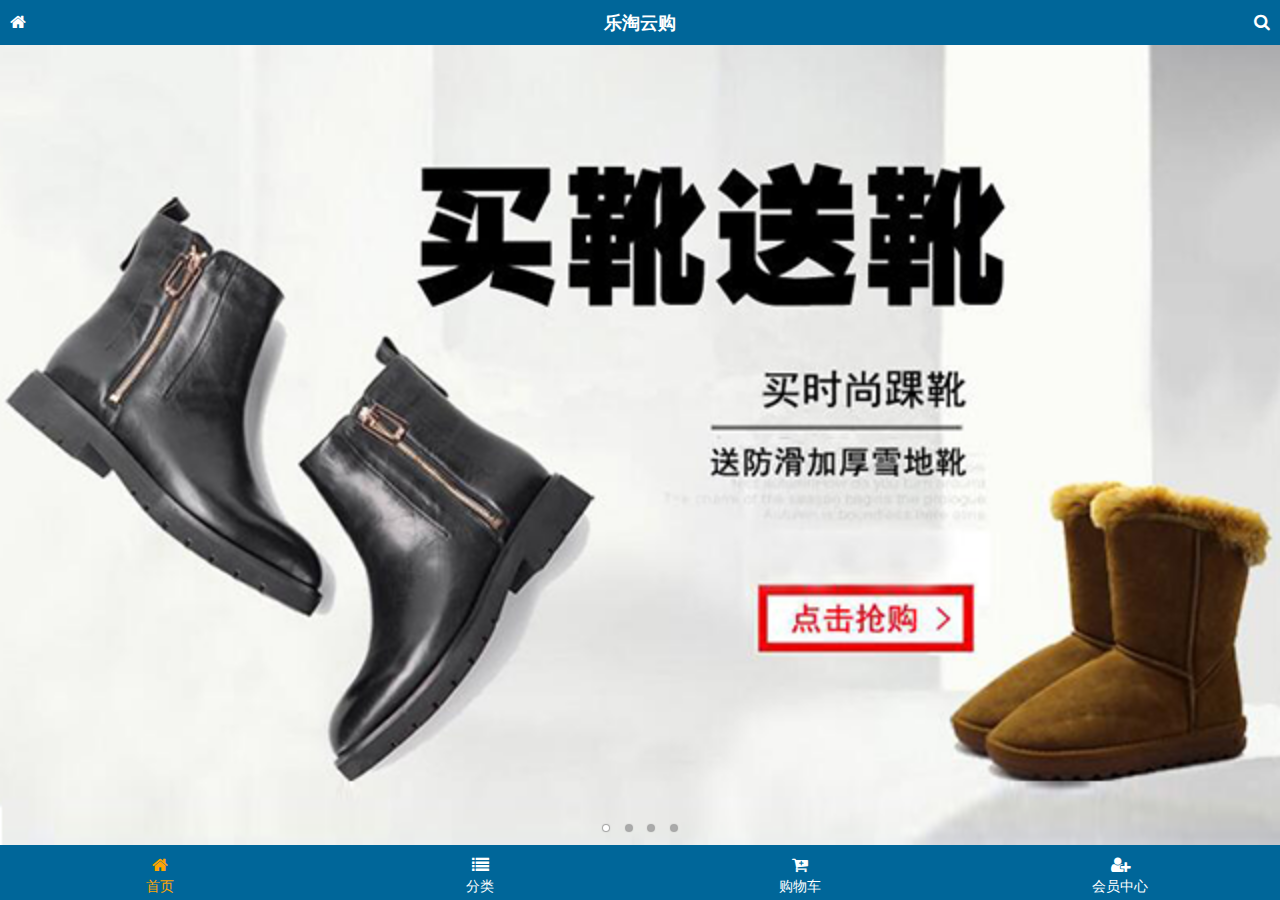
==== commit b2a8b8d9: "完成了手机端的静态页面布局 (漏了一个就是商品详情页)" ====
--- a/public/mobile_my/index.html
+++ b/public/mobile_my/index.html
@@ -6,69 +6,67 @@
     <meta name="viewport" content="width=device-width, user-scalable=no, initial-scale=1.0, maximum-scale=1.0, minimum-scale=1.0">
     <meta http-equiv="X-UA-Compatible" content="ie=edge">
     <title>Document</title>
-    <!-- 导入字体图标 CSS -->
-    <link rel="stylesheet" href="./lid/fa/css/font-awesome.min.css">
-    <!-- 导入 MUI 框架 的 CSS -->
-    <link rel="stylesheet" href="./lid/mui/css/mui.min.css">
-    <!-- 导入公共的 CSS -->
+    <!-- 导入 字体图标的css -->
+    <link rel="stylesheet" href="./lib/fa/css/font-awesome.min.css">
+    <!-- 导入mui的css -->
+    <link rel="stylesheet" href="./lib/mui/css/mui.min.css">
+    <!-- 导入css -->
     <link rel="stylesheet" href="./css/base.css">
-    <!-- 导入自己的 CSS -->
     <link rel="stylesheet" href="./css/index.css">
 </head>
 
 <body>
-    <!-- 主体 -->
     <div class="lt_container">
-        <!-- 顶部导航栏 -->
-        <header class="lt_topBar">
-            <h3>乐淘云购</h3>
-            <a class="pull_right" href="javascript:void(0)">
+        <div class="lt_header">
+            <a href="javascript:void(0)">
+                <span class="fa fa-home"></span>
+            </a>
+            <h4>乐淘云购</h4>
+            <a href="./search.html">
                 <span class="fa fa-search"></span>
             </a>
-        </header>
-        <!-- 中间部分 -->
+        </div>
         <div class="lt_content">
-            <!-- 滑动区域 -->
+            <!-- 滚动 -->
             <div class="mui-scroll-wrapper">
                 <div class="mui-scroll">
-                    <!--这里放置真实显示的DOM内容-->
                     <!-- 轮播图 -->
                     <div id="slider" class="mui-slider">
                         <div class="mui-slider-group mui-slider-loop">
-                            <!--支持循环，需要重复图片节点 最后一张-->
+                            <!-- 额外增加的一个节点(循环轮播：第一个节点是最后一张轮播) -->
                             <div class="mui-slider-item mui-slider-item-duplicate">
                                 <a href="#">
-                                    <img src="./images/banner4.png" />
-                                </a>
-                            </div>
-                            <!-- 第一张图片 -->
-                            <div class="mui-slider-item">
-                                <a href="#">
-                                    <img src="./images/banner1.png" />
-                                </a>
-                            </div>
-                            <!-- 第二张图片 -->
-                            <div class="mui-slider-item">
-                                <a href="#">
-                                    <img src="./images/banner2.png" />
-                                </a>
-                            </div>
-                            <!-- 第三张图片 -->
-                            <div class="mui-slider-item">
-                                <a href="#">
-                                    <img src="./images/banner3.png" />
-                                </a>
-                            </div>
-                            <!-- 第四张图片 -->
-                            <div class="mui-slider-item">
-                                <a href="#">
-                                    <img src="./images/banner4.png" />
-                                </a>
-                            </div>
-                            <!--支持循环，需要重复图片节点 第一张-->
+                                    <img src="./images/banner4.png">
+                                </a>
+                            </div>
+                            <!-- 第一张 -->
+                            <div class="mui-slider-item">
+                                <a href="#">
+                                    <img src="./images/banner1.png">
+                                </a>
+                            </div>
+                            <!-- 第二张 -->
+                            <div class="mui-slider-item">
+                                <a href="#">
+                                    <img src="./images/banner2.png">
+                                </a>
+                            </div>
+                            <!-- 第三张 -->
+                            <div class="mui-slider-item">
+                                <a href="#">
+                                    <img src="./images/banner3.png">
+                                </a>
+                            </div>
+                            <!-- 第四张 -->
+                            <div class="mui-slider-item">
+                                <a href="#">
+                                    <img src="./images/banner4.png">
+                                </a>
+                            </div>
+                            <!-- 额外增加的一个节点(循环轮播：最后一个节点是第一张轮播) -->
                             <div class="mui-slider-item mui-slider-item-duplicate">
                                 <a href="#">
-                                    <img src="./images/banner1.png" />
+                                    <img src="./images/banner1.png">
                                 </a>
                             </div>
                         </div>
@@ -79,113 +77,128 @@
                             <div class="mui-indicator"></div>
                         </div>
                     </div>
-                    <!-- 导航区域 -->
+                    <!-- 导航 -->
+                    <!-- .lt_nav>ul>li*6>a[href="javascript:void(0)"]>img[src="./images/nav$.png"] -->
                     <div class="lt_nav">
-                        <a href="javascript:void(0)">
-                            <img src="./images/nav1.png" alt="">
-                        </a>
-                        <a href="javascript:void(0)">
-                            <img src="./images/nav2.png" alt="">
-                        </a>
-                        <a href="javascript:void(0)">
-                            <img src="./images/nav3.png" alt="">
-                        </a>
-                        <a href="javascript:void(0)">
-                            <img src="./images/nav4.png" alt="">
-                        </a>
-                        <a href="javascript:void(0)">
-                            <img src="./images/nav5.png" alt="">
-                        </a>
-                        <a href="javascript:void(0)">
-                            <img src="./images/nav6.png" alt="">
-                        </a>
-                    </div>
-                    <!-- 商品区域 -->
-                    <div class="lt_product">
-                        <!-- ul>li*4>a[href="javascript:void(0)"]>img[src="./images/product.jpg"]+p{adidas阿迪达斯 男式 场下休闲篮球鞋S83700 }+span{￥560.00}+span{$600}+br+input[type="button"] -->
                         <ul>
-                            <li class="pull_left">
-                                <a class="item" href="javascript:void(0)">
-                                    <img src="./images/product.jpg" alt="">
-                                    <p class="mui-ellipsis-2 mui-text-left">adidas阿迪达斯 男式 场下休闲篮球跑鞋S83700 </p>
-                                    <span>￥560.00</span>
-                                    <span>￥650</span>
-                                    <br>
-                                    <button class="mui-btn-blue">立即购买</button>
-                                </a>
-                            </li>
-                            <li class="pull_left">
-                                <a class="item" href="javascript:void(0)">
-                                    <img src="./images/product.jpg" alt="">
-                                    <p class="mui-ellipsis-2 mui-text-left">adidas阿迪达斯 男式 场下休闲篮球跑鞋S83700 </p>
-                                    <span>￥560.00</span>
-                                    <span>￥650</span>
-                                    <br>
-                                    <button class="mui-btn-blue">立即购买</button>
-                                </a>
-                            </li>
-                            <li class="pull_left">
-                                <a class="item" href="javascript:void(0)">
-                                    <img src="./images/product.jpg" alt="">
-                                    <p class="mui-ellipsis-2 mui-text-left">adidas阿迪达斯 男式 场下休闲篮球跑鞋S83700 </p>
-                                    <span>￥560.00</span>
-                                    <span>￥650</span>
-                                    <br>
-                                    <button class="mui-btn-blue">立即购买</button>
-                                </a>
-                            </li>
-                            <li class="pull_left">
-                                <a class="item" href="javascript:void(0)">
-                                    <img src="./images/product.jpg" alt="">
-                                    <p class="mui-ellipsis-2 mui-text-left">adidas阿迪达斯 男式 场下休闲篮球跑鞋S83700 </p>
-                                    <span>￥560.00</span>
-                                    <span>￥650</span>
-                                    <br>
-                                    <button class="mui-btn-blue">立即购买</button>
+                            <li>
+                                <a href="javascript:void(0)">
+                                    <img src="./images/nav1.png" alt="">
+                                </a>
+                            </li>
+                            <li>
+                                <a href="javascript:void(0)">
+                                    <img src="./images/nav2.png" alt="">
+                                </a>
+                            </li>
+                            <li>
+                                <a href="javascript:void(0)">
+                                    <img src="./images/nav3.png" alt="">
+                                </a>
+                            </li>
+                            <li>
+                                <a href="javascript:void(0)">
+                                    <img src="./images/nav4.png" alt="">
+                                </a>
+                            </li>
+                            <li>
+                                <a href="javascript:void(0)">
+                                    <img src="./images/nav5.png" alt="">
+                                </a>
+                            </li>
+                            <li>
+                                <a href="javascript:void(0)">
+                                    <img src="./images/nav6.png" alt="">
                                 </a>
                             </li>
                         </ul>
                     </div>
+
+                    <!-- 商品区域 -->
+                    <!-- .lt_product>ul>li*4>a[href="javascript:void(0)"]>img[src="./images/product.jpg"]+p{adidas阿迪达斯 男式 场下休闲篮球鞋S83700 }+span{￥560.00}+span{$600}+br+input[type="button"] -->
+                    <div class="lt_product">
+                        <ul>
+                            <li>
+                                <a href="javascript:void(0)">
+                                    <img src="./images/product.jpg" alt="">
+                                    <p>adidas阿迪达斯 男式 场下休闲篮球鞋S83700 </p>
+                                    <span>￥560.00</span>
+                                    <span>1600</span>
+                                    <br>
+                                    <input type="button" value="立即购买">
+                                </a>
+                            </li>
+                            <li>
+                                <a href="javascript:void(0)">
+                                    <img src="./images/product.jpg" alt="">
+                                    <p>adidas阿迪达斯 男式 场下休闲篮球鞋S83700 </p>
+                                    <span>￥560.00</span>
+                                    <span>2600</span>
+                                    <br>
+                                    <input type="button" value="立即购买">
+                                </a>
+                            </li>
+                            <li>
+                                <a href="javascript:void(0)">
+                                    <img src="./images/product.jpg" alt="">
+                                    <p>adidas阿迪达斯 男式 场下休闲篮球鞋S83700 </p>
+                                    <span>￥560.00</span>
+                                    <span>3600</span>
+                                    <br>
+                                    <input type="button" value="立即购买">
+                                </a>
+                            </li>
+                            <li>
+                                <a href="javascript:void(0)">
+                                    <img src="./images/product.jpg" alt="">
+                                    <p>adidas阿迪达斯 男式 场下休闲篮球鞋S83700 </p>
+                                    <span>￥560.00</span>
+                                    <span>4600</span>
+                                    <br>
+                                    <input type="button" value="立即购买">
+                                </a>
+                            </li>
+                        </ul>
+                    </div>
+                   
                 </div>
             </div>
+
         </div>
-        <!-- 底部 -->
-        <div class="lt_tabBar">
+        <div class="lt_footer">
+            <!-- ul>li*4>a[href="javascript:void(0)"]>span.fa.fa-home+p{首页} -->
             <ul>
-                <li>
-                    <a href="javascript:void(0)">
+                <li class='active'>
+                    <a href="./index.html">
                         <span class="fa fa-home"></span>
                         <p>首页</p>
                     </a>
                 </li>
                 <li>
-                    <a href="javascript:void(0)">
-                        <span class="fa fa-bars"></span>
+                    <a href="./category.html">
+                        <span class="fa fa-list"></span>
                         <p>分类</p>
                     </a>
                 </li>
                 <li>
-                    <a href="javascript:void(0)">
-                        <span class="fa fa-shopping-cart"></span>
+                    <a href="./shoppingCar.html">
+                        <span class="fa fa-cart-plus"></span>
                         <p>购物车</p>
                     </a>
                 </li>
                 <li>
-                    <a href="javascript:void(0)">
-                        <span class="fa fa-user"></span>
+                    <a href="./userCenter.html">
+                        <span class="fa fa-user-plus"></span>
                         <p>会员中心</p>
                     </a>
                 </li>
             </ul>
         </div>
-
     </div>
 </body>
 
 </html>
-<!-- 导入 MUI 框架 JS -->
-<script src="./lid/mui/js/mui.js"></script>
-<!-- 导入公共的 JS -->
+<!-- 导入mui -->
+<script src="./lib/mui/js/mui.min.js"></script>
 <script src="./js/common.js"></script>
-<!-- 导入自己的 JS -->
 <script src="./js/index.js"></script>--- a/public/mobile_my/lib/mui/css/mui.min.css
+++ b/public/mobile_my/lib/mui/css/mui.min.css
@@ -0,0 +1,5 @@
+/*!
+ * =====================================================
+ * Mui v3.4.1 (http://dev.dcloud.net.cn/mui)
+ * =====================================================
+ *//*! normalize.css v3.0.1 | MIT License | git.io/normalize */html{font-family:sans-serif;-webkit-text-size-adjust:100%}body{margin:0}article,aside,details,figcaption,figure,footer,header,hgroup,main,nav,section,summary{display:block}audio,canvas,progress,video{display:inline-block;vertical-align:baseline}audio:not([controls]){display:none;height:0}[hidden],template{display:none}a{background:0 0}a:active,a:hover{outline:0}abbr[title]{border-bottom:1px dotted}b,strong{font-weight:700}dfn{font-style:italic}h1{margin:.67em 0}mark{color:#000;background:#ff0}small{font-size:80%}sub,sup{font-size:75%;line-height:0;position:relative;vertical-align:baseline}sup{top:-.5em}sub{bottom:-.25em}img{border:0}svg:not(:root){overflow:hidden}figure{margin:1em 40px}hr{box-sizing:content-box;height:0}pre{overflow:auto}code,kbd,pre,samp{font-family:monospace,monospace;font-size:1em}button,input,optgroup,select,textarea{font:inherit;margin:0;color:inherit}button{overflow:visible}button,select{text-transform:none}button,html input[type=button],input[type=reset],input[type=submit]{cursor:pointer;-webkit-appearance:button}button[disabled],html input[disabled]{cursor:default}input{line-height:normal}input[type=checkbox],input[type=radio]{box-sizing:border-box;padding:0}input[type=number]::-webkit-inner-spin-button,input[type=number]::-webkit-outer-spin-button{height:auto}input[type=search]::-webkit-search-cancel-button,input[type=search]::-webkit-search-decoration{-webkit-appearance:none}fieldset{margin:0 2px;padding:.35em .625em .75em;border:1px solid silver}legend{padding:0;border:0}textarea{overflow:auto}optgroup{font-weight:700}table{border-spacing:0;border-collapse:collapse}td,th{padding:0}*{-webkit-box-sizing:border-box;box-sizing:border-box;-webkit-user-select:none;outline:0;-webkit-tap-highlight-color:transparent;-webkit-tap-highlight-color:transparent}body{font-family:'Helvetica Neue',Helvetica,sans-serif;font-size:17px;line-height:21px;color:#000;background-color:#efeff4;-webkit-overflow-scrolling:touch}a{text-decoration:none;color:#007aff}a:active{color:#0062cc}.mui-content{background-color:#efeff4;-webkit-overflow-scrolling:touch}.mui-bar-nav~.mui-content{padding-top:44px}.mui-bar-nav~.mui-content.mui-scroll-wrapper .mui-scrollbar-vertical{top:44px}.mui-bar-header-secondary~.mui-content{padding-top:88px}.mui-bar-header-secondary~.mui-content.mui-scroll-wrapper .mui-scrollbar-vertical{top:88px}.mui-bar-footer~.mui-content{padding-bottom:44px}.mui-bar-footer~.mui-content.mui-scroll-wrapper .mui-scrollbar-vertical{bottom:44px}.mui-bar-footer-secondary~.mui-content{padding-bottom:88px}.mui-bar-footer-secondary~.mui-content.mui-scroll-wrapper .mui-scrollbar-vertical{bottom:88px}.mui-bar-tab~.mui-content{padding-bottom:50px}.mui-bar-tab~.mui-content.mui-scroll-wrapper .mui-scrollbar-vertical{bottom:50px}.mui-bar-footer-secondary-tab~.mui-content{padding-bottom:94px}.mui-bar-footer-secondary-tab~.mui-content.mui-scroll-wrapper .mui-scrollbar-vertical{bottom:94px}.mui-content-padded{margin:10px}.mui-inline{display:inline-block;vertical-align:top}.mui-block{display:block!important}.mui-visibility{visibility:visible!important}.mui-hidden{display:none!important}.mui-ellipsis{overflow:hidden;white-space:nowrap;text-overflow:ellipsis}.mui-ellipsis-2{display:-webkit-box;overflow:hidden;white-space:normal!important;text-overflow:ellipsis;word-wrap:break-word;-webkit-line-clamp:2;-webkit-box-orient:vertical}.mui-table{display:table;width:100%;table-layout:fixed}.mui-table-cell{position:relative;display:table-cell}.mui-text-left{text-align:left!important}.mui-text-center{text-align:center!important}.mui-text-justify{text-align:justify!important}.mui-text-right{text-align:right!important}.mui-pull-left{float:left}.mui-pull-right{float:right}.mui-list-unstyled{padding-left:0;list-style:none}.mui-list-inline{margin-left:-5px;padding-left:0;list-style:none}.mui-list-inline>li{display:inline-block;padding-right:5px;padding-left:5px}.mui-clearfix:after,.mui-clearfix:before{display:table;content:' '}.mui-clearfix:after{clear:both}.mui-bg-primary{background-color:#007aff}.mui-bg-positive{background-color:#4cd964}.mui-bg-negative{background-color:#dd524d}.mui-error{margin:88px 35px;padding:10px;border-radius:6px;background-color:#bbb}.mui-subtitle{font-size:15px}h1,h2,h3,h4,h5,h6{line-height:1;margin-top:5px;margin-bottom:5px}.mui-h1,h1{font-size:36px}.mui-h2,h2{font-size:30px}.mui-h3,h3{font-size:24px}.mui-h4,h4{font-size:18px}.mui-h5,h5{font-size:14px;font-weight:400;color:#8f8f94}.mui-h6,h6{font-size:12px;font-weight:400;color:#8f8f94}p{font-size:14px;margin-top:0;margin-bottom:10px;color:#8f8f94}.mui-row:after,.mui-row:before{display:table;content:' '}.mui-row:after{clear:both}.mui-col-sm-1,.mui-col-sm-10,.mui-col-sm-11,.mui-col-sm-12,.mui-col-sm-2,.mui-col-sm-3,.mui-col-sm-4,.mui-col-sm-5,.mui-col-sm-6,.mui-col-sm-7,.mui-col-sm-8,.mui-col-sm-9,.mui-col-xs-1,.mui-col-xs-10,.mui-col-xs-11,.mui-col-xs-12,.mui-col-xs-2,.mui-col-xs-3,.mui-col-xs-4,.mui-col-xs-5,.mui-col-xs-6,.mui-col-xs-7,.mui-col-xs-8,.mui-col-xs-9{position:relative;min-height:1px}.mui-row>[class*=mui-col-]{float:left}.mui-col-xs-12{width:100%}.mui-col-xs-11{width:91.66666667%}.mui-col-xs-10{width:83.33333333%}.mui-col-xs-9{width:75%}.mui-col-xs-8{width:66.66666667%}.mui-col-xs-7{width:58.33333333%}.mui-col-xs-6{width:50%}.mui-col-xs-5{width:41.66666667%}.mui-col-xs-4{width:33.33333333%}.mui-col-xs-3{width:25%}.mui-col-xs-2{width:16.66666667%}.mui-col-xs-1{width:8.33333333%}@media (min-width:400px){.mui-col-sm-12{width:100%}.mui-col-sm-11{width:91.66666667%}.mui-col-sm-10{width:83.33333333%}.mui-col-sm-9{width:75%}.mui-col-sm-8{width:66.66666667%}.mui-col-sm-7{width:58.33333333%}.mui-col-sm-6{width:50%}.mui-col-sm-5{width:41.66666667%}.mui-col-sm-4{width:33.33333333%}.mui-col-sm-3{width:25%}.mui-col-sm-2{width:16.66666667%}.mui-col-sm-1{width:8.33333333%}}.mui-scroll-wrapper{position:absolute;z-index:2;top:0;bottom:0;left:0;overflow:hidden;width:100%}.mui-scroll{position:absolute;z-index:1;width:100%;-webkit-transform:translateZ(0);transform:translateZ(0)}.mui-scrollbar{position:absolute;z-index:9998;overflow:hidden;-webkit-transition:500ms;transition:500ms;transform:translateZ(0px);pointer-events:none;opacity:0}.mui-scrollbar-vertical{top:0;right:1px;bottom:2px;width:4px}.mui-scrollbar-vertical .mui-scrollbar-indicator{width:100%}.mui-scrollbar-horizontal{right:2px;bottom:0;left:2px;height:4px}.mui-scrollbar-horizontal .mui-scrollbar-indicator{height:100%}.mui-scrollbar-indicator{position:absolute;display:block;box-sizing:border-box;-webkit-transition:.01s cubic-bezier(.1,.57,.1,1);transition:.01s cubic-bezier(.1,.57,.1,1);transform:translate(0px,0) translateZ(0px);border:1px solid rgba(255,255,255,.80196);border-radius:2px;background:rgba(0,0,0,.39804)}.mui-plus-pullrefresh .mui-fullscreen .mui-scroll-wrapper .mui-scroll-wrapper,.mui-plus-pullrefresh .mui-fullscreen .mui-slider-group .mui-scroll-wrapper{position:absolute;top:0;bottom:0;left:0;overflow:hidden;width:100%}.mui-plus-pullrefresh .mui-fullscreen .mui-scroll-wrapper .mui-scroll,.mui-plus-pullrefresh .mui-fullscreen .mui-slider-group .mui-scroll{position:absolute;width:100%}.mui-plus-pullrefresh .mui-scroll-wrapper,.mui-plus-pullrefresh .mui-slider-group{position:static;top:auto;bottom:auto;left:auto;overflow:auto;width:auto}.mui-plus-pullrefresh .mui-slider-group{overflow:visible}.mui-plus-pullrefresh .mui-scroll{position:static;width:auto}.mui-off-canvas-wrap .mui-bar{position:absolute!important;-webkit-transform:translate3d(0,0,0);transform:translate3d(0,0,0);-webkit-box-shadow:none;box-shadow:none}.mui-off-canvas-wrap{position:relative;z-index:1;overflow:hidden;width:100%;height:100%}.mui-off-canvas-wrap .mui-inner-wrap{position:relative;z-index:1;width:100%;height:100%}.mui-off-canvas-wrap .mui-inner-wrap.mui-transitioning{-webkit-transition:-webkit-transform 350ms;transition:transform 350ms cubic-bezier(.165,.84,.44,1)}.mui-off-canvas-wrap .mui-inner-wrap .mui-off-canvas-left{-webkit-transform:translate3d(-100%,0,0);transform:translate3d(-100%,0,0)}.mui-off-canvas-wrap .mui-inner-wrap .mui-off-canvas-right{-webkit-transform:translate3d(100%,0,0);transform:translate3d(100%,0,0)}.mui-off-canvas-wrap.mui-active{overflow:hidden;height:100%}.mui-off-canvas-wrap.mui-active .mui-off-canvas-backdrop{position:absolute;z-index:998;top:0;right:0;bottom:0;left:0;display:block;transition:background 350ms cubic-bezier(.165,.84,.44,1);background:rgba(0,0,0,.4);box-shadow:-4px 0 4px rgba(0,0,0,.5),4px 0 4px rgba(0,0,0,.5);-webkit-tap-highlight-color:transparent}.mui-off-canvas-wrap.mui-slide-in .mui-off-canvas-right{z-index:10000!important;-webkit-transform:translate3d(100%,0,0)}.mui-off-canvas-wrap.mui-slide-in .mui-off-canvas-left{z-index:10000!important;-webkit-transform:translate3d(-100%,0,0)}.mui-off-canvas-left,.mui-off-canvas-right{position:absolute;z-index:-1;top:0;bottom:0;visibility:hidden;box-sizing:content-box;width:70%;min-height:100%;background:#333;-webkit-overflow-scrolling:touch}.mui-off-canvas-left.mui-transitioning,.mui-off-canvas-right.mui-transitioning{-webkit-transition:-webkit-transform 350ms cubic-bezier(.165,.84,.44,1);transition:transform 350ms cubic-bezier(.165,.84,.44,1)}.mui-off-canvas-left{left:0}.mui-off-canvas-right{right:0}.mui-off-canvas-wrap:not(.mui-slide-in).mui-scalable{background-color:#333}.mui-off-canvas-wrap:not(.mui-slide-in).mui-scalable>.mui-off-canvas-left,.mui-off-canvas-wrap:not(.mui-slide-in).mui-scalable>.mui-off-canvas-right{width:80%;-webkit-transform:scale(.8);transform:scale(.8);opacity:.1}.mui-off-canvas-wrap:not(.mui-slide-in).mui-scalable>.mui-off-canvas-left.mui-transitioning,.mui-off-canvas-wrap:not(.mui-slide-in).mui-scalable>.mui-off-canvas-right.mui-transitioning{-webkit-transition:-webkit-transform 350ms cubic-bezier(.165,.84,.44,1),opacity 350ms cubic-bezier(.165,.84,.44,1);transition:transform 350ms cubic-bezier(.165,.84,.44,1),opacity 350ms cubic-bezier(.165,.84,.44,1)}.mui-off-canvas-wrap:not(.mui-slide-in).mui-scalable>.mui-off-canvas-left{-webkit-transform-origin:-100%;transform-origin:-100%}.mui-off-canvas-wrap:not(.mui-slide-in).mui-scalable>.mui-off-canvas-right{-webkit-transform-origin:200%;transform-origin:200%}.mui-off-canvas-wrap:not(.mui-slide-in).mui-scalable.mui-active>.mui-inner-wrap{-webkit-transform:scale(.8);transform:scale(.8)}.mui-off-canvas-wrap:not(.mui-slide-in).mui-scalable.mui-active>.mui-off-canvas-left,.mui-off-canvas-wrap:not(.mui-slide-in).mui-scalable.mui-active>.mui-off-canvas-right{-webkit-transform:scale(1);transform:scale(1);opacity:1}.mui-loading .mui-spinner{display:block;margin:0 auto}.mui-spinner{display:inline-block;width:24px;height:24px;-webkit-transform-origin:50%;transform-origin:50%;-webkit-animation:spinner-spin 1s step-end infinite;animation:spinner-spin 1s step-end infinite}.mui-spinner:after{display:block;width:100%;height:100%;content:'';background-image:url('data:image/svg+xml;charset=utf-8,<svg viewBox=\'0 0 120 120\' xmlns=\'http://www.w3.org/2000/svg\' xmlns:xlink=\'http://www.w3.org/1999/xlink\'><defs><line id=\'l\' x1=\'60\' x2=\'60\' y1=\'7\' y2=\'27\' stroke=\'%236c6c6c\' stroke-width=\'11\' stroke-linecap=\'round\'/></defs><g><use xlink:href=\'%23l\' opacity=\'.27\'/><use xlink:href=\'%23l\' opacity=\'.27\' transform=\'rotate(30 60,60)\'/><use xlink:href=\'%23l\' opacity=\'.27\' transform=\'rotate(60 60,60)\'/><use xlink:href=\'%23l\' opacity=\'.27\' transform=\'rotate(90 60,60)\'/><use xlink:href=\'%23l\' opacity=\'.27\' transform=\'rotate(120 60,60)\'/><use xlink:href=\'%23l\' opacity=\'.27\' transform=\'rotate(150 60,60)\'/><use xlink:href=\'%23l\' opacity=\'.37\' transform=\'rotate(180 60,60)\'/><use xlink:href=\'%23l\' opacity=\'.46\' transform=\'rotate(210 60,60)\'/><use xlink:href=\'%23l\' opacity=\'.56\' transform=\'rotate(240 60,60)\'/><use xlink:href=\'%23l\' opacity=\'.66\' transform=\'rotate(270 60,60)\'/><use xlink:href=\'%23l\' opacity=\'.75\' transform=\'rotate(300 60,60)\'/><use xlink:href=\'%23l\' opacity=\'.85\' transform=\'rotate(330 60,60)\'/></g></svg>');background-repeat:no-repeat;background-position:50%;background-size:100%}.mui-spinner-white:after{background-image:url('data:image/svg+xml;charset=utf-8,<svg viewBox=\'0 0 120 120\' xmlns=\'http://www.w3.org/2000/svg\' xmlns:xlink=\'http://www.w3.org/1999/xlink\'><defs><line id=\'l\' x1=\'60\' x2=\'60\' y1=\'7\' y2=\'27\' stroke=\'%23fff\' stroke-width=\'11\' stroke-linecap=\'round\'/></defs><g><use xlink:href=\'%23l\' opacity=\'.27\'/><use xlink:href=\'%23l\' opacity=\'.27\' transform=\'rotate(30 60,60)\'/><use xlink:href=\'%23l\' opacity=\'.27\' transform=\'rotate(60 60,60)\'/><use xlink:href=\'%23l\' opacity=\'.27\' transform=\'rotate(90 60,60)\'/><use xlink:href=\'%23l\' opacity=\'.27\' transform=\'rotate(120 60,60)\'/><use xlink:href=\'%23l\' opacity=\'.27\' transform=\'rotate(150 60,60)\'/><use xlink:href=\'%23l\' opacity=\'.37\' transform=\'rotate(180 60,60)\'/><use xlink:href=\'%23l\' opacity=\'.46\' transform=\'rotate(210 60,60)\'/><use xlink:href=\'%23l\' opacity=\'.56\' transform=\'rotate(240 60,60)\'/><use xlink:href=\'%23l\' opacity=\'.66\' transform=\'rotate(270 60,60)\'/><use xlink:href=\'%23l\' opacity=\'.75\' transform=\'rotate(300 60,60)\'/><use xlink:href=\'%23l\' opacity=\'.85\' transform=\'rotate(330 60,60)\'/></g></svg>')}@-webkit-keyframes spinner-spin{0%{-webkit-transform:rotate(0deg)}8.33333333%{-webkit-transform:rotate(30deg)}16.66666667%{-webkit-transform:rotate(60deg)}25%{-webkit-transform:rotate(90deg)}33.33333333%{-webkit-transform:rotate(120deg)}41.66666667%{-webkit-transform:rotate(150deg)}50%{-webkit-transform:rotate(180deg)}58.33333333%{-webkit-transform:rotate(210deg)}66.66666667%{-webkit-transform:rotate(240deg)}75%{-webkit-transform:rotate(270deg)}83.33333333%{-webkit-transform:rotate(300deg)}91.66666667%{-webkit-transform:rotate(330deg)}100%{-webkit-transform:rotate(360deg)}}@keyframes spinner-spin{0%{transform:rotate(0deg)}8.33333333%{transform:rotate(30deg)}16.66666667%{transform:rotate(60deg)}25%{transform:rotate(90deg)}33.33333333%{transform:rotate(120deg)}41.66666667%{transform:rotate(150deg)}50%{transform:rotate(180deg)}58.33333333%{transform:rotate(210deg)}66.66666667%{transform:rotate(240deg)}75%{transform:rotate(270deg)}83.33333333%{transform:rotate(300deg)}91.66666667%{transform:rotate(330deg)}100%{transform:rotate(360deg)}}.mui-btn,button,input[type=button],input[type=reset],input[type=submit]{font-size:14px;font-weight:400;line-height:1.42;position:relative;display:inline-block;margin-bottom:0;padding:6px 12px;cursor:pointer;-webkit-transition:all;transition:all;-webkit-transition-timing-function:linear;transition-timing-function:linear;-webkit-transition-duration:.2s;transition-duration:.2s;text-align:center;vertical-align:top;white-space:nowrap;color:#333;border:1px solid #ccc;border-radius:3px;border-top-left-radius:3px;border-top-right-radius:3px;border-bottom-right-radius:3px;border-bottom-left-radius:3px;background-color:#fff;background-clip:padding-box}.mui-btn.mui-active:enabled,.mui-btn:enabled:active,button.mui-active:enabled,button:enabled:active,input[type=button].mui-active:enabled,input[type=button]:enabled:active,input[type=reset].mui-active:enabled,input[type=reset]:enabled:active,input[type=submit].mui-active:enabled,input[type=submit]:enabled:active{color:#fff;background-color:#929292}.mui-btn.mui-disabled,.mui-btn:disabled,button.mui-disabled,button:disabled,input[type=button].mui-disabled,input[type=button]:disabled,input[type=reset].mui-disabled,input[type=reset]:disabled,input[type=submit].mui-disabled,input[type=submit]:disabled{opacity:.6}.mui-btn-blue,.mui-btn-primary,input[type=submit]{color:#fff;border:1px solid #007aff;background-color:#007aff}.mui-btn-blue.mui-active:enabled,.mui-btn-blue:enabled:active,.mui-btn-primary.mui-active:enabled,.mui-btn-primary:enabled:active,input[type=submit].mui-active:enabled,input[type=submit]:enabled:active{color:#fff;border:1px solid #0062cc;background-color:#0062cc}.mui-btn-green,.mui-btn-positive,.mui-btn-success{color:#fff;border:1px solid #4cd964;background-color:#4cd964}.mui-btn-green.mui-active:enabled,.mui-btn-green:enabled:active,.mui-btn-positive.mui-active:enabled,.mui-btn-positive:enabled:active,.mui-btn-success.mui-active:enabled,.mui-btn-success:enabled:active{color:#fff;border:1px solid #2ac845;background-color:#2ac845}.mui-btn-warning,.mui-btn-yellow{color:#fff;border:1px solid #f0ad4e;background-color:#f0ad4e}.mui-btn-warning.mui-active:enabled,.mui-btn-warning:enabled:active,.mui-btn-yellow.mui-active:enabled,.mui-btn-yellow:enabled:active{color:#fff;border:1px solid #ec971f;background-color:#ec971f}.mui-btn-danger,.mui-btn-negative,.mui-btn-red{color:#fff;border:1px solid #dd524d;background-color:#dd524d}.mui-btn-danger.mui-active:enabled,.mui-btn-danger:enabled:active,.mui-btn-negative.mui-active:enabled,.mui-btn-negative:enabled:active,.mui-btn-red.mui-active:enabled,.mui-btn-red:enabled:active{color:#fff;border:1px solid #cf2d28;background-color:#cf2d28}.mui-btn-purple,.mui-btn-royal{color:#fff;border:1px solid #8a6de9;background-color:#8a6de9}.mui-btn-purple.mui-active:enabled,.mui-btn-purple:enabled:active,.mui-btn-royal.mui-active:enabled,.mui-btn-royal:enabled:active{color:#fff;border:1px solid #6641e2;background-color:#6641e2}.mui-btn-grey{color:#fff;border:1px solid #c7c7cc;background-color:#c7c7cc}.mui-btn-grey.mui-active:enabled,.mui-btn-grey:enabled:active{color:#fff;border:1px solid #acacb4;background-color:#acacb4}.mui-btn-outlined{background-color:transparent}.mui-btn-outlined.mui-btn-blue,.mui-btn-outlined.mui-btn-primary{color:#007aff}.mui-btn-outlined.mui-btn-green,.mui-btn-outlined.mui-btn-positive,.mui-btn-outlined.mui-btn-success{color:#4cd964}.mui-btn-outlined.mui-btn-warning,.mui-btn-outlined.mui-btn-yellow{color:#f0ad4e}.mui-btn-outlined.mui-btn-danger,.mui-btn-outlined.mui-btn-negative,.mui-btn-outlined.mui-btn-red{color:#dd524d}.mui-btn-outlined.mui-btn-purple,.mui-btn-outlined.mui-btn-royal{color:#8a6de9}.mui-btn-outlined.mui-btn-blue:enabled:active,.mui-btn-outlined.mui-btn-danger:enabled:active,.mui-btn-outlined.mui-btn-green:enabled:active,.mui-btn-outlined.mui-btn-negative:enabled:active,.mui-btn-outlined.mui-btn-positive:enabled:active,.mui-btn-outlined.mui-btn-primary:enabled:active,.mui-btn-outlined.mui-btn-purple:enabled:active,.mui-btn-outlined.mui-btn-red:enabled:active,.mui-btn-outlined.mui-btn-royal:enabled:active,.mui-btn-outlined.mui-btn-success:enabled:active,.mui-btn-outlined.mui-btn-warning:enabled:active,.mui-btn-outlined.mui-btn-yellow:enabled:active{color:#fff}.mui-btn-link{padding-top:6px;padding-bottom:6px;color:#007aff;border:0;background-color:transparent}.mui-btn-link.mui-active:enabled,.mui-btn-link:enabled:active{color:#0062cc;background-color:transparent}.mui-btn-block{font-size:18px;display:block;width:100%;margin-bottom:10px;padding:15px 0}.mui-btn .mui-badge{font-size:14px;margin:-2px -4px -2px 4px;background-color:rgba(0,0,0,.15)}.mui-btn .mui-badge-inverted,.mui-btn:enabled:active .mui-badge-inverted{background-color:transparent}.mui-btn-negative:enabled:active .mui-badge-inverted,.mui-btn-positive:enabled:active .mui-badge-inverted,.mui-btn-primary:enabled:active .mui-badge-inverted{color:#fff}.mui-btn-block .mui-badge{position:absolute;right:0;margin-right:10px}.mui-btn .mui-icon{font-size:inherit}.mui-btn.mui-icon{font-size:14px;line-height:1.42}.mui-btn.mui-fab{width:56px;height:56px;padding:16px;border-radius:50%;outline:0}.mui-btn.mui-fab.mui-btn-mini{width:40px;height:40px;padding:8px}.mui-btn.mui-fab .mui-icon{font-size:24px;line-height:24px;width:24px;height:24px}.mui-btn .mui-spinner{width:14px;height:14px;vertical-align:text-bottom}.mui-btn-block .mui-spinner{width:22px;height:22px}.mui-bar{position:fixed;z-index:10;right:0;left:0;height:44px;padding-right:10px;padding-left:10px;border-bottom:0;background-color:#f7f7f7;-webkit-box-shadow:0 0 1px rgba(0,0,0,.85);box-shadow:0 0 1px rgba(0,0,0,.85);-webkit-backface-visibility:hidden;backface-visibility:hidden}.mui-bar .mui-title{right:40px;left:40px;display:inline-block;overflow:hidden;width:auto;margin:0;text-overflow:ellipsis}.mui-bar .mui-backdrop{background:0 0}.mui-bar-header-secondary{top:44px}.mui-bar-footer{bottom:0}.mui-bar-footer-secondary{bottom:44px}.mui-bar-footer-secondary-tab{bottom:50px}.mui-bar-footer,.mui-bar-footer-secondary,.mui-bar-footer-secondary-tab{border-top:0}.mui-bar-transparent{top:0;background-color:rgba(247,247,247,0);-webkit-box-shadow:none;box-shadow:none}.mui-bar-nav{top:0;-webkit-box-shadow:0 1px 6px #ccc;box-shadow:0 1px 6px #ccc}.mui-bar-nav~.mui-content .mui-anchor{display:block;visibility:hidden;height:45px;margin-top:-45px}.mui-bar-nav.mui-bar .mui-icon{margin-right:-10px;margin-left:-10px;padding-right:10px;padding-left:10px}.mui-title{font-size:17px;font-weight:500;line-height:44px;position:absolute;display:block;width:100%;margin:0 -10px;padding:0;text-align:center;white-space:nowrap;color:#000}.mui-title a{color:inherit}.mui-bar-tab{bottom:0;display:table;width:100%;height:50px;padding:0;table-layout:fixed;border-top:0;border-bottom:0;-webkit-touch-callout:none}.mui-bar-tab .mui-tab-item{display:table-cell;overflow:hidden;width:1%;height:50px;text-align:center;vertical-align:middle;white-space:nowrap;text-overflow:ellipsis;color:#929292}.mui-bar-tab .mui-tab-item.mui-active{color:#007aff}.mui-bar-tab .mui-tab-item .mui-icon{top:3px;width:24px;height:24px;padding-top:0;padding-bottom:0}.mui-bar-tab .mui-tab-item .mui-icon~.mui-tab-label{font-size:11px;display:block;overflow:hidden;text-overflow:ellipsis}.mui-bar-tab .mui-tab-item .mui-icon:active{background:0 0}.mui-focusin>.mui-bar-header-secondary,.mui-focusin>.mui-bar-nav{position:absolute}.mui-focusin>.mui-bar~.mui-content{padding-bottom:0}.mui-bar .mui-btn{font-weight:400;position:relative;z-index:20;top:7px;margin-top:0;padding:6px 12px 7px}.mui-bar .mui-btn.mui-pull-right{margin-left:10px}.mui-bar .mui-btn.mui-pull-left{margin-right:10px}.mui-bar .mui-btn-link{font-size:16px;line-height:44px;top:0;padding:0;color:#007aff;border:0}.mui-bar .mui-btn-link.mui-active,.mui-bar .mui-btn-link:active{color:#0062cc}.mui-bar .mui-btn-block{font-size:16px;top:6px;margin-bottom:0;padding:5px 0}.mui-bar .mui-btn-nav.mui-pull-left{margin-left:-5px}.mui-bar .mui-btn-nav.mui-pull-left .mui-icon-left-nav{margin-right:-3px}.mui-bar .mui-btn-nav.mui-pull-right{margin-right:-5px}.mui-bar .mui-btn-nav.mui-pull-right .mui-icon-right-nav{margin-left:-3px}.mui-bar .mui-btn-nav:active{opacity:.3}.mui-bar .mui-icon{font-size:24px;position:relative;z-index:20;padding-top:10px;padding-bottom:10px}.mui-bar .mui-icon:active{opacity:.3}.mui-bar .mui-btn .mui-icon{top:1px;margin:0;padding:0}.mui-bar .mui-title .mui-icon{margin:0;padding:0}.mui-bar .mui-title .mui-icon.mui-icon-caret{top:4px;margin-left:-5px}.mui-bar input[type=search]{height:29px;margin:6px 0}.mui-bar .mui-input-row .mui-btn{padding:12px 10px}.mui-bar .mui-search:before{margin-top:-10px}.mui-bar .mui-input-row .mui-input-clear~.mui-icon-clear,.mui-bar .mui-input-row .mui-input-speech~.mui-icon-speech{top:0;right:12px}.mui-bar.mui-bar-header-secondary .mui-input-row .mui-input-clear~.mui-icon-clear,.mui-bar.mui-bar-header-secondary .mui-input-row .mui-input-speech~.mui-icon-speech{top:0;right:0}.mui-bar .mui-segmented-control{top:7px;width:auto;margin:0 auto}.mui-bar.mui-bar-header-secondary .mui-segmented-control{top:0}.mui-badge{font-size:12px;line-height:1;display:inline-block;padding:3px 6px;color:#333;border-radius:100px;background-color:rgba(0,0,0,.15)}.mui-badge.mui-badge-inverted{padding:0 5px 0 0;color:#929292;background-color:transparent}.mui-badge-blue,.mui-badge-primary{color:#fff;background-color:#007aff}.mui-badge-blue.mui-badge-inverted,.mui-badge-primary.mui-badge-inverted{color:#007aff;background-color:transparent}.mui-badge-green,.mui-badge-success{color:#fff;background-color:#4cd964}.mui-badge-green.mui-badge-inverted,.mui-badge-success.mui-badge-inverted{color:#4cd964;background-color:transparent}.mui-badge-warning,.mui-badge-yellow{color:#fff;background-color:#f0ad4e}.mui-badge-warning.mui-badge-inverted,.mui-badge-yellow.mui-badge-inverted{color:#f0ad4e;background-color:transparent}.mui-badge-danger,.mui-badge-red{color:#fff;background-color:#dd524d}.mui-badge-danger.mui-badge-inverted,.mui-badge-red.mui-badge-inverted{color:#dd524d;background-color:transparent}.mui-badge-purple,.mui-badge-royal{color:#fff;background-color:#8a6de9}.mui-badge-purple.mui-badge-inverted,.mui-badge-royal.mui-badge-inverted{color:#8a6de9;background-color:transparent}.mui-icon .mui-badge{font-size:10px;line-height:1.4;position:absolute;top:-2px;left:100%;margin-left:-10px;padding:1px 5px;color:#fff;background:red}.mui-card{font-size:14px;position:relative;overflow:hidden;margin:10px;border-radius:2px;background-color:#fff;background-clip:padding-box;box-shadow:0 1px 2px rgba(0,0,0,.3)}.mui-content>.mui-card:first-child{margin-top:15px}.mui-card .mui-input-group .mui-input-row:last-child:after,.mui-card .mui-input-group .mui-input-row:last-child:before,.mui-card .mui-input-group:after,.mui-card .mui-input-group:before{height:0}.mui-card .mui-table-view{margin-bottom:0;border-top:0;border-bottom:0;border-radius:6px}.mui-card .mui-table-view .mui-table-view-cell:first-child,.mui-card .mui-table-view .mui-table-view-divider:first-child{top:0;border-top-left-radius:6px;border-top-right-radius:6px}.mui-card .mui-table-view .mui-table-view-cell:last-child,.mui-card .mui-table-view .mui-table-view-divider:last-child{border-bottom-right-radius:6px;border-bottom-left-radius:6px}.mui-card .mui-table-view:after,.mui-card .mui-table-view:before,.mui-card>.mui-table-view>.mui-table-view-cell:last-child:after,.mui-card>.mui-table-view>.mui-table-view-cell:last-child:before{height:0}.mui-card-footer,.mui-card-header{position:relative;display:-webkit-box;display:-webkit-flex;display:flex;min-height:44px;padding:10px 15px;-webkit-box-pack:justify;-webkit-justify-content:space-between;justify-content:space-between;-webkit-box-align:center;-webkit-align-items:center;align-items:center}.mui-card-footer .mui-card-link,.mui-card-header .mui-card-link{line-height:44px;position:relative;display:-webkit-box;display:-webkit-flex;display:flex;height:44px;margin-top:-10px;margin-bottom:-10px;-webkit-transition-duration:.3s;transition-duration:.3s;text-decoration:none;-webkit-box-pack:start;-webkit-justify-content:flex-start;justify-content:flex-start;-webkit-box-align:center;-webkit-align-items:center;align-items:center}.mui-card-footer:before,.mui-card-header:after{position:absolute;top:0;right:0;left:0;height:1px;content:'';-webkit-transform:scaleY(.5);transform:scaleY(.5);background-color:#c8c7cc}.mui-card-header{font-size:17px;border-radius:2px 2px 0 0}.mui-card-header:after{top:auto;bottom:0}.mui-card-header>img:first-child{font-size:0;line-height:0;float:left;width:34px;height:34px}.mui-card-footer{color:#6d6d72;border-radius:0 0 2px 2px}.mui-card-content{font-size:14px;position:relative}.mui-card-content-inner{position:relative;padding:15px}.mui-card-media{vertical-align:bottom;color:#fff;background-position:center;background-size:cover}.mui-card-header.mui-card-media{display:block;padding:10px}.mui-card-header.mui-card-media .mui-media-body{font-size:14px;font-weight:500;line-height:17px;margin-bottom:0;margin-left:44px;color:#333}.mui-card-header.mui-card-media .mui-media-body p{font-size:13px;margin-bottom:0}.mui-table-view{position:relative;margin-top:0;margin-bottom:0;padding-left:0;list-style:none;background-color:#fff}.mui-table-view:after{position:absolute;right:0;bottom:0;left:0;height:1px;content:'';-webkit-transform:scaleY(.5);transform:scaleY(.5);background-color:#c8c7cc}.mui-table-view:before{position:absolute;right:0;left:0;height:1px;content:'';-webkit-transform:scaleY(.5);transform:scaleY(.5);background-color:#c8c7cc;top:-1px}.mui-table-view-icon .mui-table-view-cell .mui-navigate-right .mui-icon{font-size:20px;margin-top:-1px;margin-right:5px;margin-left:-5px}.mui-table-view-icon .mui-table-view-cell:after{left:40px}.mui-table-view-chevron .mui-table-view-cell{padding-right:65px}.mui-table-view-chevron .mui-table-view-cell>a:not(.mui-btn){margin-right:-65px}.mui-table-view-radio .mui-table-view-cell{padding-right:65px}.mui-table-view-radio .mui-table-view-cell>a:not(.mui-btn){margin-right:-65px}.mui-table-view-radio .mui-table-view-cell .mui-navigate-right:after{font-size:30px;font-weight:600;right:9px;content:'';color:#007aff}.mui-table-view-radio .mui-table-view-cell.mui-selected .mui-navigate-right:after{content:'\e472'}.mui-table-view-inverted{color:#fff;background:#333}.mui-table-view-inverted:after{position:absolute;right:0;bottom:0;left:0;height:1px;content:'';-webkit-transform:scaleY(.5);transform:scaleY(.5);background-color:#222}.mui-table-view-inverted:before{position:absolute;top:0;right:0;left:0;height:1px;content:'';-webkit-transform:scaleY(.5);transform:scaleY(.5);background-color:#222}.mui-table-view-inverted .mui-table-view-cell:after{position:absolute;right:0;bottom:0;left:15px;height:1px;content:'';-webkit-transform:scaleY(.5);transform:scaleY(.5);background-color:#222}.mui-table-view-inverted .mui-table-view-cell.mui-active,.mui-table-view-inverted .mui-table-view-cell>a:not(.mui-btn).mui-active{background-color:#242424}.mui-table-view-cell{position:relative;overflow:hidden;padding:11px 15px;-webkit-touch-callout:none}.mui-table-view-cell:after{position:absolute;right:0;bottom:0;left:15px;height:1px;content:'';-webkit-transform:scaleY(.5);transform:scaleY(.5);background-color:#c8c7cc}.mui-table-view-cell.mui-checkbox input[type=checkbox],.mui-table-view-cell.mui-radio input[type=radio]{top:8px}.mui-table-view-cell.mui-checkbox.mui-left,.mui-table-view-cell.mui-radio.mui-left{padding-left:58px}.mui-table-view-cell.mui-active{background-color:#eee}.mui-table-view-cell:last-child:after,.mui-table-view-cell:last-child:before{height:0}.mui-table-view-cell>a:not(.mui-btn){position:relative;display:block;overflow:hidden;margin:-11px -15px;padding:inherit;white-space:nowrap;text-overflow:ellipsis;color:inherit}.mui-table-view-cell>a:not(.mui-btn).mui-active{background-color:#eee}.mui-table-view-cell p{margin-bottom:0}.mui-table-view-cell.mui-transitioning>.mui-slider-handle,.mui-table-view-cell.mui-transitioning>.mui-slider-left .mui-btn,.mui-table-view-cell.mui-transitioning>.mui-slider-right .mui-btn{-webkit-transition:-webkit-transform 300ms ease;transition:transform 300ms ease}.mui-table-view-cell.mui-active>.mui-slider-handle{background-color:#eee}.mui-table-view-cell>.mui-slider-handle{position:relative;background-color:#fff}.mui-table-view-cell>.mui-slider-handle .mui-navigate-right:after,.mui-table-view-cell>.mui-slider-handle.mui-navigate-right:after{right:0}.mui-table-view-cell>.mui-slider-handle,.mui-table-view-cell>.mui-slider-left .mui-btn,.mui-table-view-cell>.mui-slider-right .mui-btn{-webkit-transition:-webkit-transform 0ms ease;transition:transform 0ms ease}.mui-table-view-cell>.mui-slider-left,.mui-table-view-cell>.mui-slider-right{position:absolute;top:0;display:-webkit-box;display:-webkit-flex;display:flex;height:100%}.mui-table-view-cell>.mui-slider-left>.mui-btn,.mui-table-view-cell>.mui-slider-right>.mui-btn{position:relative;left:0;display:-webkit-box;display:-webkit-flex;display:flex;padding:0 30px;color:#fff;border:0;border-radius:0;-webkit-box-align:center;-webkit-align-items:center;align-items:center}.mui-table-view-cell>.mui-slider-left>.mui-btn:after,.mui-table-view-cell>.mui-slider-right>.mui-btn:after{position:absolute;z-index:-1;top:0;width:600%;height:100%;content:'';background:inherit}.mui-table-view-cell>.mui-slider-left>.mui-btn.mui-icon,.mui-table-view-cell>.mui-slider-right>.mui-btn.mui-icon{font-size:30px}.mui-table-view-cell>.mui-slider-right{right:0;-webkit-transition:-webkit-transform 0ms ease;transition:transform 0ms ease;-webkit-transform:translateX(100%);transform:translateX(100%)}.mui-table-view-cell>.mui-slider-left{left:0;-webkit-transition:-webkit-transform 0ms ease;transition:transform 0ms ease;-webkit-transform:translateX(-100%);transform:translateX(-100%)}.mui-table-view-cell>.mui-slider-left>.mui-btn:after{right:100%;margin-right:-1px}.mui-table-view-divider{font-weight:500;position:relative;margin-top:-1px;margin-left:0;padding-top:6px;padding-bottom:6px;padding-left:15px;color:#999;background-color:#fafafa}.mui-table-view-divider:after{position:absolute;right:0;bottom:0;left:0;height:1px;content:'';-webkit-transform:scaleY(.5);transform:scaleY(.5);background-color:#c8c7cc}.mui-table-view-divider:before{position:absolute;top:0;right:0;left:0;height:1px;content:'';-webkit-transform:scaleY(.5);transform:scaleY(.5);background-color:#c8c7cc}.mui-table-view .mui-media,.mui-table-view .mui-media-body{overflow:hidden}.mui-table-view .mui-media-large .mui-media-object{line-height:80px;max-width:80px;height:80px}.mui-table-view .mui-media .mui-subtitle{color:#000}.mui-table-view .mui-media-object{line-height:42px;max-width:42px;height:42px}.mui-table-view .mui-media-object.mui-pull-left{margin-right:10px}.mui-table-view .mui-media-object.mui-pull-right{margin-left:10px}.mui-table-view .mui-table-view-cell.mui-media-icon .mui-media-object{line-height:29px;max-width:29px;height:29px;margin:-4px 0}.mui-table-view .mui-table-view-cell.mui-media-icon .mui-media-object img{line-height:29px;max-width:29px;height:29px}.mui-table-view .mui-table-view-cell.mui-media-icon .mui-media-object.mui-pull-left{margin-right:10px}.mui-table-view .mui-table-view-cell.mui-media-icon .mui-media-object .mui-icon{font-size:29px}.mui-table-view .mui-table-view-cell.mui-media-icon .mui-media-body:after{position:absolute;right:0;bottom:0;left:55px;height:1px;content:'';-webkit-transform:scaleY(.5);transform:scaleY(.5);background-color:#c8c7cc}.mui-table-view .mui-table-view-cell.mui-media-icon:after{height:0!important}.mui-table-view.mui-unfold .mui-table-view-cell.mui-collapse .mui-table-view{display:block}.mui-table-view.mui-unfold .mui-table-view-cell.mui-collapse .mui-table-view:after,.mui-table-view.mui-unfold .mui-table-view-cell.mui-collapse .mui-table-view:before{height:0!important}.mui-table-view.mui-unfold .mui-table-view-cell.mui-media-icon.mui-collapse .mui-media-body:after{position:absolute;right:0;bottom:0;left:70px;height:1px;content:'';-webkit-transform:scaleY(.5);transform:scaleY(.5);background-color:#c8c7cc}.mui-table-view-cell>.mui-badge,.mui-table-view-cell>.mui-btn,.mui-table-view-cell>.mui-switch,.mui-table-view-cell>a>.mui-badge,.mui-table-view-cell>a>.mui-btn,.mui-table-view-cell>a>.mui-switch{position:absolute;top:50%;right:15px;-webkit-transform:translateY(-50%);transform:translateY(-50%)}.mui-table-view-cell .mui-navigate-right>.mui-badge,.mui-table-view-cell .mui-navigate-right>.mui-btn,.mui-table-view-cell .mui-navigate-right>.mui-switch,.mui-table-view-cell .mui-push-left>.mui-badge,.mui-table-view-cell .mui-push-left>.mui-btn,.mui-table-view-cell .mui-push-left>.mui-switch,.mui-table-view-cell .mui-push-right>.mui-badge,.mui-table-view-cell .mui-push-right>.mui-btn,.mui-table-view-cell .mui-push-right>.mui-switch,.mui-table-view-cell>a .mui-navigate-right>.mui-badge,.mui-table-view-cell>a .mui-navigate-right>.mui-btn,.mui-table-view-cell>a .mui-navigate-right>.mui-switch,.mui-table-view-cell>a .mui-push-left>.mui-badge,.mui-table-view-cell>a .mui-push-left>.mui-btn,.mui-table-view-cell>a .mui-push-left>.mui-switch,.mui-table-view-cell>a .mui-push-right>.mui-badge,.mui-table-view-cell>a .mui-push-right>.mui-btn,.mui-table-view-cell>a .mui-push-right>.mui-switch{right:35px}.mui-content>.mui-table-view:first-child{margin-top:15px}.mui-table-view-cell.mui-collapse .mui-table-view .mui-table-view-cell:last-child:after,.mui-table-view-cell.mui-collapse .mui-table-view:after,.mui-table-view-cell.mui-collapse .mui-table-view:before{height:0}.mui-table-view-cell.mui-collapse>.mui-navigate-right:after,.mui-table-view-cell.mui-collapse>.mui-push-right:after{content:'\e581'}.mui-table-view-cell.mui-collapse.mui-active{margin-top:-1px}.mui-table-view-cell.mui-collapse.mui-active .mui-collapse-content,.mui-table-view-cell.mui-collapse.mui-active .mui-table-view{display:block}.mui-table-view-cell.mui-collapse.mui-active>.mui-navigate-right:after,.mui-table-view-cell.mui-collapse.mui-active>.mui-push-right:after{content:'\e580'}.mui-table-view-cell.mui-collapse.mui-active .mui-table-view-cell>a:not(.mui-btn).mui-active{margin-left:-31px;padding-left:47px}.mui-table-view-cell.mui-collapse .mui-collapse-content{position:relative;display:none;overflow:hidden;margin:11px -15px -11px;padding:8px 15px;-webkit-transition:height .35s ease;-o-transition:height .35s ease;transition:height .35s ease;background:#fff}.mui-table-view-cell.mui-collapse .mui-collapse-content>.mui-input-group,.mui-table-view-cell.mui-collapse .mui-collapse-content>.mui-slider{width:auto;height:auto;margin:-8px -15px}.mui-table-view-cell.mui-collapse .mui-collapse-content>.mui-slider{margin:-8px -16px}.mui-table-view-cell.mui-collapse .mui-table-view{display:none;margin-top:11px;margin-right:-15px;margin-bottom:-11px;margin-left:-15px;border:0}.mui-table-view-cell.mui-collapse .mui-table-view.mui-table-view-chevron{margin-right:-65px}.mui-table-view-cell.mui-collapse .mui-table-view .mui-table-view-cell{padding-left:31px;background-position:31px 100%}.mui-table-view-cell.mui-collapse .mui-table-view .mui-table-view-cell:after{position:absolute;right:0;bottom:0;left:30px;height:1px;content:'';-webkit-transform:scaleY(.5);transform:scaleY(.5);background-color:#c8c7cc}.mui-table-view.mui-grid-view{font-size:0;display:block;width:100%;padding:0 10px 10px 0;white-space:normal}.mui-table-view.mui-grid-view .mui-table-view-cell{font-size:17px;display:inline-block;margin-right:-4px;padding:10px 0 0 14px;text-align:center;vertical-align:middle;background:0 0}.mui-table-view.mui-grid-view .mui-table-view-cell .mui-media-object{width:100%;max-width:100%;height:auto}.mui-table-view.mui-grid-view .mui-table-view-cell>a:not(.mui-btn){margin:-10px 0 0 -14px}.mui-table-view.mui-grid-view .mui-table-view-cell>a:not(.mui-btn).mui-active,.mui-table-view.mui-grid-view .mui-table-view-cell>a:not(.mui-btn):active{background:0 0}.mui-table-view.mui-grid-view .mui-table-view-cell .mui-media-body{font-size:15px;line-height:15px;display:block;width:100%;height:15px;margin-top:8px;text-overflow:ellipsis;color:#333}.mui-table-view.mui-grid-view .mui-table-view-cell:after,.mui-table-view.mui-grid-view .mui-table-view-cell:before{height:0}.mui-grid-view.mui-grid-9{margin:0;padding:0;border-top:1px solid #eee;border-left:1px solid #eee;background-color:#f2f2f2}.mui-grid-view.mui-grid-9:after,.mui-grid-view.mui-grid-9:before{display:table;content:' '}.mui-grid-view.mui-grid-9:after{clear:both;position:static}.mui-grid-view.mui-grid-9 .mui-table-view-cell{margin:0;padding:11px 15px;vertical-align:top;border-right:1px solid #eee;border-bottom:1px solid #eee}.mui-grid-view.mui-grid-9 .mui-table-view-cell.mui-active{background-color:#eee}.mui-grid-view.mui-grid-9 .mui-table-view-cell>a:not(.mui-btn){margin:0;padding:10px 0}.mui-grid-view.mui-grid-9:before{height:0}.mui-grid-view.mui-grid-9 .mui-media{color:#797979}.mui-grid-view.mui-grid-9 .mui-media .mui-icon{font-size:2.4em;position:relative}.mui-slider-cell{position:relative}.mui-slider-cell>.mui-slider-handle{z-index:1}.mui-slider-cell>.mui-slider-left,.mui-slider-cell>.mui-slider-right{position:absolute;z-index:0;top:0;bottom:0}.mui-slider-cell>.mui-slider-left{left:0}.mui-slider-cell>.mui-slider-right{right:0}input,select,textarea{font-family:'Helvetica Neue',Helvetica,sans-serif;font-size:17px;-webkit-tap-highlight-color:transparent;-webkit-tap-highlight-color:transparent}input:focus,select:focus,textarea:focus{-webkit-tap-highlight-color:transparent;-webkit-tap-highlight-color:transparent;-webkit-user-modify:read-write-plaintext-only}input[type=color],input[type=date],input[type=datetime-local],input[type=datetime],input[type=email],input[type=month],input[type=number],input[type=password],input[type=search],input[type=tel],input[type=text],input[type=time],input[type=url],input[type=week],select,textarea{line-height:21px;width:100%;height:40px;margin-bottom:15px;padding:10px 15px;-webkit-user-select:text;border:1px solid rgba(0,0,0,.2);border-radius:3px;outline:0;background-color:#fff;-webkit-appearance:none}input[type=number]::-webkit-inner-spin-button,input[type=number]::-webkit-outer-spin-button{margin:0;-webkit-appearance:none}input[type=search]{font-size:16px;-webkit-box-sizing:border-box;box-sizing:border-box;height:34px;text-align:center;border:0;border-radius:6px;background-color:rgba(0,0,0,.1)}input[type=search]:focus{text-align:left}textarea{height:auto;resize:none}select{font-size:14px;height:auto;margin-top:1px;border:0!important;background-color:#fff}select:focus{-webkit-user-modify:read-only}.mui-input-group{position:relative;padding:0;border:0;background-color:#fff}.mui-input-group:after{position:absolute;right:0;bottom:0;left:0;height:1px;content:'';-webkit-transform:scaleY(.5);transform:scaleY(.5);background-color:#c8c7cc}.mui-input-group:before{position:absolute;top:0;right:0;left:0;height:1px;content:'';-webkit-transform:scaleY(.5);transform:scaleY(.5);background-color:#c8c7cc}.mui-input-group input,.mui-input-group textarea{margin-bottom:0;border:0;border-radius:0;background-color:transparent;-webkit-box-shadow:none;box-shadow:none}.mui-input-group input[type=search]{background:0 0}.mui-input-group input:last-child{background-image:none}.mui-input-row{clear:left;overflow:hidden}.mui-input-row select{font-size:17px;height:37px;padding:0}.mui-input-row .mui-btn+input,.mui-input-row label+input,.mui-input-row:last-child{background:0 0}.mui-input-group .mui-input-row{height:40px}.mui-input-group .mui-input-row:after{position:absolute;right:0;bottom:0;left:15px;height:1px;content:'';-webkit-transform:scaleY(.5);transform:scaleY(.5);background-color:#c8c7cc}.mui-input-row label{font-family:'Helvetica Neue',Helvetica,sans-serif;line-height:1.1;float:left;width:35%;padding:11px 15px}.mui-input-row label~input,.mui-input-row label~select,.mui-input-row label~textarea{float:right;width:65%;margin-bottom:0;padding-left:0;border:0}.mui-input-row .mui-btn{line-height:1.1;float:right;width:15%;padding:10px 15px}.mui-input-row .mui-btn~input,.mui-input-row .mui-btn~select,.mui-input-row .mui-btn~textarea{float:left;width:85%;margin-bottom:0;padding-left:0;border:0}.mui-button-row{position:relative;padding-top:5px;text-align:center}.mui-input-group .mui-button-row{height:45px}.mui-input-row{position:relative}.mui-input-row.mui-input-range{overflow:visible;padding-right:20px}.mui-input-row .mui-inline{padding:8px 0}.mui-input-row .mui-input-clear~.mui-icon-clear,.mui-input-row .mui-input-password~.mui-icon-eye,.mui-input-row .mui-input-speech~.mui-icon-speech{font-size:20px;position:absolute;z-index:1;top:10px;right:0;width:38px;height:38px;text-align:center;color:#999}.mui-input-row .mui-input-clear~.mui-icon-clear.mui-active,.mui-input-row .mui-input-password~.mui-icon-eye.mui-active,.mui-input-row .mui-input-speech~.mui-icon-speech.mui-active{color:#007aff}.mui-input-row .mui-input-speech~.mui-icon-speech{font-size:24px;top:8px}.mui-input-row .mui-input-clear~.mui-icon-clear~.mui-icon-speech{display:none}.mui-input-row .mui-input-clear~.mui-icon-clear.mui-hidden~.mui-icon-speech{display:inline-block}.mui-input-row .mui-icon-speech~.mui-placeholder{right:38px}.mui-input-row.mui-search .mui-icon-clear{top:7px}.mui-input-row.mui-search .mui-icon-speech{top:5px}.mui-checkbox,.mui-radio{position:relative}.mui-checkbox label,.mui-radio label{display:inline-block;float:none;width:100%;padding-right:58px}.mui-checkbox.mui-left input[type=checkbox],.mui-radio.mui-left input[type=radio]{left:20px}.mui-checkbox.mui-left label,.mui-radio.mui-left label{padding-right:15px;padding-left:58px}.mui-checkbox input[type=checkbox],.mui-radio input[type=radio]{position:absolute;top:4px;right:20px;display:inline-block;width:28px;height:26px;border:0;outline:0!important;background-color:transparent;-webkit-appearance:none}.mui-checkbox input[type=checkbox][disabled]:before,.mui-radio input[type=radio][disabled]:before{opacity:.3}.mui-checkbox input[type=checkbox]:before,.mui-radio input[type=radio]:before{font-family:Muiicons;font-size:28px;font-weight:400;line-height:1;text-decoration:none;color:#aaa;border-radius:0;background:0 0;-webkit-font-smoothing:antialiased}.mui-checkbox input[type=checkbox]:checked:before,.mui-radio input[type=radio]:checked:before{color:#007aff}.mui-checkbox label.mui-disabled,.mui-checkbox.mui-disabled label,.mui-radio label.mui-disabled,.mui-radio.mui-disabled label{opacity:.4}.mui-radio input[type=radio]:before{content:'\e411'}.mui-radio input[type=radio]:checked:before{content:'\e441'}.mui-checkbox input[type=checkbox]:before{content:'\e411'}.mui-checkbox input[type=checkbox]:checked:before{content:'\e442'}.mui-select{position:relative}.mui-select:before{font-family:Muiicons;position:absolute;top:8px;right:21px;content:'\e581';color:rgba(170,170,170,.6)}.mui-input-row .mui-switch{float:right;margin-top:5px;margin-right:20px}.mui-input-range input[type=range]{position:relative;width:100%;height:2px;margin:17px 0;padding:0;cursor:pointer;border:0;border-radius:3px;outline:0;background-color:#999;-webkit-appearance:none!important}.mui-input-range input[type=range]::-webkit-slider-thumb{width:28px;height:28px;border-color:#0062cc;border-radius:50%;background-color:#007aff;background-clip:padding-box;-webkit-appearance:none!important}.mui-input-range label~input[type=range]{width:65%}.mui-input-range .mui-tooltip{font-size:36px;line-height:64px;position:absolute;z-index:1;top:-70px;width:64px;height:64px;text-align:center;opacity:.8;color:#333;border:1px solid #ddd;border-radius:6px;background-color:#fff;text-shadow:0 1px 0 #f3f3f3}.mui-search{position:relative}.mui-search input[type=search]{padding-left:30px}.mui-search .mui-placeholder{font-size:16px;line-height:34px;position:absolute;z-index:1;top:0;right:0;bottom:0;left:0;display:inline-block;height:34px;text-align:center;color:#999;border:0;border-radius:6px;background:0 0}.mui-search .mui-placeholder .mui-icon{font-size:20px;color:#333}.mui-search:before{font-family:Muiicons;font-size:20px;font-weight:400;position:absolute;top:50%;right:50%;display:none;margin-top:-18px;margin-right:31px;content:'\e466'}.mui-search.mui-active:before{font-size:20px;right:auto;left:5px;display:block;margin-right:0}.mui-search.mui-active input[type=search]{text-align:left}.mui-search.mui-active .mui-placeholder{display:none}.mui-segmented-control{font-size:15px;font-weight:400;position:relative;display:table;overflow:hidden;width:100%;table-layout:fixed;border:1px solid #007aff;border-radius:3px;background-color:transparent;-webkit-touch-callout:none}.mui-segmented-control.mui-segmented-control-vertical{border-collapse:collapse;border-width:0;border-radius:0}.mui-segmented-control.mui-segmented-control-vertical .mui-control-item{display:block;border-bottom:1px solid #c8c7cc;border-left-width:0}.mui-segmented-control.mui-scroll-wrapper{height:38px}.mui-segmented-control.mui-scroll-wrapper .mui-scroll{width:auto;height:40px;white-space:nowrap}.mui-segmented-control.mui-scroll-wrapper .mui-control-item{display:inline-block;width:auto;padding:0 20px;border:0}.mui-segmented-control .mui-control-item{line-height:38px;display:table-cell;overflow:hidden;width:1%;-webkit-transition:background-color .1s linear;transition:background-color .1s linear;text-align:center;white-space:nowrap;text-overflow:ellipsis;color:#007aff;border-color:#007aff;border-left:1px solid #007aff}.mui-segmented-control .mui-control-item:first-child{border-left-width:0}.mui-segmented-control .mui-control-item.mui-active{color:#fff;background-color:#007aff}.mui-segmented-control.mui-segmented-control-inverted{width:100%;border:0;border-radius:0}.mui-segmented-control.mui-segmented-control-inverted.mui-segmented-control-vertical .mui-control-item,.mui-segmented-control.mui-segmented-control-inverted.mui-segmented-control-vertical .mui-control-item.mui-active{border-bottom:1px solid #c8c7cc}.mui-segmented-control.mui-segmented-control-inverted .mui-control-item{color:inherit;border:0}.mui-segmented-control.mui-segmented-control-inverted .mui-control-item.mui-active{color:#007aff;border-bottom:2px solid #007aff;background:0 0}.mui-segmented-control.mui-segmented-control-inverted~.mui-slider-progress-bar{background-color:#007aff}.mui-segmented-control-positive{border:1px solid #4cd964}.mui-segmented-control-positive .mui-control-item{color:#4cd964;border-color:inherit}.mui-segmented-control-positive .mui-control-item.mui-active{color:#fff;background-color:#4cd964}.mui-segmented-control-positive.mui-segmented-control-inverted .mui-control-item.mui-active{color:#4cd964;border-bottom:2px solid #4cd964;background:0 0}.mui-segmented-control-positive.mui-segmented-control-inverted~.mui-slider-progress-bar{background-color:#4cd964}.mui-segmented-control-negative{border:1px solid #dd524d}.mui-segmented-control-negative .mui-control-item{color:#dd524d;border-color:inherit}.mui-segmented-control-negative .mui-control-item.mui-active{color:#fff;background-color:#dd524d}.mui-segmented-control-negative.mui-segmented-control-inverted .mui-control-item.mui-active{color:#dd524d;border-bottom:2px solid #dd524d;background:0 0}.mui-segmented-control-negative.mui-segmented-control-inverted~.mui-slider-progress-bar{background-color:#dd524d}.mui-control-content{position:relative;display:none}.mui-control-content.mui-active{display:block}.mui-popover{position:absolute;z-index:999;display:none;width:280px;-webkit-transition:opacity .3s;transition:opacity .3s;-webkit-transition-property:opacity;transition-property:opacity;-webkit-transform:none;transform:none;opacity:0;border-radius:7px;background-color:#f7f7f7;-webkit-box-shadow:0 0 15px rgba(0,0,0,.1);box-shadow:0 0 15px rgba(0,0,0,.1)}.mui-popover .mui-popover-arrow{position:absolute;z-index:1000;top:-25px;left:0;overflow:hidden;width:26px;height:26px}.mui-popover .mui-popover-arrow:after{position:absolute;top:19px;left:0;width:26px;height:26px;content:' ';-webkit-transform:rotate(45deg);transform:rotate(45deg);border-radius:3px;background:#f7f7f7}.mui-popover .mui-popover-arrow.mui-bottom{top:100%;left:-26px;margin-top:-1px}.mui-popover .mui-popover-arrow.mui-bottom:after{top:-19px;left:0}.mui-popover.mui-popover-action{bottom:0;width:100%;-webkit-transition:-webkit-transform .3s,opacity .3s;transition:transform .3s,opacity .3s;-webkit-transform:translate3d(0,100%,0);transform:translate3d(0,100%,0);border-radius:0;background:0 0;-webkit-box-shadow:none;box-shadow:none}.mui-popover.mui-popover-action .mui-popover-arrow{display:none}.mui-popover.mui-popover-action.mui-popover-bottom{position:fixed}.mui-popover.mui-popover-action.mui-active{-webkit-transform:translate3d(0,0,0);transform:translate3d(0,0,0)}.mui-popover.mui-popover-action .mui-table-view{margin:8px;text-align:center;color:#007aff;border-radius:4px}.mui-popover.mui-popover-action .mui-table-view .mui-table-view-cell:after{position:absolute;right:0;bottom:0;left:0;height:1px;content:'';-webkit-transform:scaleY(.5);transform:scaleY(.5);background-color:#c8c7cc}.mui-popover.mui-popover-action .mui-table-view small{font-weight:400;line-height:1.3;display:block}.mui-popover.mui-active{display:block;opacity:1}.mui-popover .mui-bar~.mui-table-view{padding-top:44px}.mui-backdrop{position:fixed;z-index:998;top:0;right:0;bottom:0;left:0;background-color:rgba(0,0,0,.3)}.mui-bar-backdrop.mui-backdrop{bottom:50px;background:0 0}.mui-backdrop-action.mui-backdrop{background-color:rgba(0,0,0,.3)}.mui-backdrop-action.mui-backdrop,.mui-bar-backdrop.mui-backdrop{opacity:0}.mui-backdrop-action.mui-backdrop.mui-active,.mui-bar-backdrop.mui-backdrop.mui-active{-webkit-transition:all .4s ease;transition:all .4s ease;opacity:1}.mui-popover .mui-btn-block{margin-bottom:5px}.mui-popover .mui-btn-block:last-child{margin-bottom:0}.mui-popover .mui-bar{-webkit-box-shadow:none;box-shadow:none}.mui-popover .mui-bar-nav{border-bottom:1px solid rgba(0,0,0,.15);border-top-left-radius:12px;border-top-right-radius:12px;-webkit-box-shadow:none;box-shadow:none}.mui-popover .mui-scroll-wrapper{margin:7px 0;border-radius:7px;background-clip:padding-box}.mui-popover .mui-scroll .mui-table-view{max-height:none}.mui-popover .mui-table-view{overflow:auto;max-height:300px;margin-bottom:0;border-radius:7px;background-color:#f7f7f7;background-image:none;-webkit-overflow-scrolling:touch}.mui-popover .mui-table-view:after,.mui-popover .mui-table-view:before{height:0}.mui-popover .mui-table-view .mui-table-view-cell:first-child,.mui-popover .mui-table-view .mui-table-view-cell:first-child>a:not(.mui-btn){border-top-left-radius:12px;border-top-right-radius:12px}.mui-popover .mui-table-view .mui-table-view-cell:last-child,.mui-popover .mui-table-view .mui-table-view-cell:last-child>a:not(.mui-btn){border-bottom-right-radius:12px;border-bottom-left-radius:12px}.mui-popover.mui-bar-popover .mui-table-view{width:106px}.mui-popover.mui-bar-popover .mui-table-view .mui-table-view-cell{padding:11px 15px;background-position:0 100%}.mui-popover.mui-bar-popover .mui-table-view .mui-table-view-cell>a:not(.mui-btn){margin:-11px -15px -11px -15px}.mui-popup-backdrop{position:fixed;z-index:998;top:0;right:0;bottom:0;left:0;-webkit-transition-duration:400ms;transition-duration:400ms;opacity:0;background:rgba(0,0,0,.4)}.mui-popup-backdrop.mui-active{opacity:1}.mui-popup{position:fixed;z-index:10000;top:50%;left:50%;display:none;overflow:hidden;width:270px;-webkit-transition-property:-webkit-transform,opacity;transition-property:transform,opacity;-webkit-transform:translate3d(-50%,-50%,0) scale(1.185);transform:translate3d(-50%,-50%,0) scale(1.185);text-align:center;opacity:0;color:#000;border-radius:13px}.mui-popup.mui-popup-in{display:block;-webkit-transition-duration:400ms;transition-duration:400ms;-webkit-transform:translate3d(-50%,-50%,0) scale(1);transform:translate3d(-50%,-50%,0) scale(1);opacity:1}.mui-popup.mui-popup-out{-webkit-transition-duration:400ms;transition-duration:400ms;-webkit-transform:translate3d(-50%,-50%,0) scale(1);transform:translate3d(-50%,-50%,0) scale(1);opacity:0}.mui-popup-inner{position:relative;padding:15px;border-radius:13px 13px 0 0;background:rgba(255,255,255,.95)}.mui-popup-inner:after{position:absolute;z-index:15;top:auto;right:auto;bottom:0;left:0;display:block;width:100%;height:1px;content:'';-webkit-transform:scaleY(.5);transform:scaleY(.5);-webkit-transform-origin:50% 100%;transform-origin:50% 100%;background-color:rgba(0,0,0,.2)}.mui-popup-title{font-size:18px;font-weight:500;text-align:center}.mui-popup-title+.mui-popup-text{font-family:inherit;font-size:14px;margin:5px 0 0}.mui-popup-buttons{position:relative;display:-webkit-box;display:-webkit-flex;display:flex;height:44px;-webkit-box-pack:center;-webkit-justify-content:center;justify-content:center}.mui-popup-button{font-size:17px;line-height:44px;position:relative;display:block;overflow:hidden;box-sizing:border-box;width:100%;height:44px;padding:0 5px;cursor:pointer;text-align:center;white-space:nowrap;text-overflow:ellipsis;color:#007aff;background:rgba(255,255,255,.95);-webkit-box-flex:1}.mui-popup-button:after{position:absolute;z-index:15;top:0;right:0;bottom:auto;left:auto;display:block;width:1px;height:100%;content:'';-webkit-transform:scaleX(.5);transform:scaleX(.5);-webkit-transform-origin:100% 50%;transform-origin:100% 50%;background-color:rgba(0,0,0,.2)}.mui-popup-button:first-child{border-radius:0 0 0 13px}.mui-popup-button:first-child:last-child{border-radius:0 0 13px 13px}.mui-popup-button:last-child{border-radius:0 0 13px}.mui-popup-button:last-child:after{display:none}.mui-popup-button.mui-popup-button-bold{font-weight:600}.mui-popup-input input{font-size:14px;width:100%;height:26px;margin:15px 0 0;padding:0 5px;border:1px solid rgba(0,0,0,.3);border-radius:0;background:#fff}.mui-plus.mui-android .mui-popup-backdrop{-webkit-transition-duration:1ms;transition-duration:1ms}.mui-plus.mui-android .mui-popup{-webkit-transition-duration:1ms;transition-duration:1ms;-webkit-transform:translate3d(-50%,-50%,0) scale(1);transform:translate3d(-50%,-50%,0) scale(1)}.mui-progressbar{position:relative;display:block;overflow:hidden;width:100%;height:2px;-webkit-transform-origin:center top;transform-origin:center top;vertical-align:middle;border-radius:2px;background:#b6b6b6;-webkit-transform-style:preserve-3d;transform-style:preserve-3d}.mui-progressbar span{position:absolute;top:0;left:0;width:100%;height:100%;-webkit-transition:150ms;transition:150ms;-webkit-transform:translate3d(-100%,0,0);transform:translate3d(-100%,0,0);background:#007aff}.mui-progressbar.mui-progressbar-infinite:before{position:absolute;top:0;left:0;width:100%;height:100%;content:'';-webkit-transform:translate3d(0,0,0);transform:translate3d(0,0,0);-webkit-transform-origin:left center;transform-origin:left center;-webkit-animation:mui-progressbar-infinite 1s linear infinite;animation:mui-progressbar-infinite 1s linear infinite;background:#007aff}body>.mui-progressbar{position:absolute;z-index:10000;top:44px;left:0;border-radius:0}.mui-progressbar-in{-webkit-animation:mui-progressbar-in 300ms forwards;animation:mui-progressbar-in 300ms forwards}.mui-progressbar-out{-webkit-animation:mui-progressbar-out 300ms forwards;animation:mui-progressbar-out 300ms forwards}@-webkit-keyframes mui-progressbar-in{from{-webkit-transform:scaleY(0);opacity:0}to{-webkit-transform:scaleY(1);opacity:1}}@keyframes mui-progressbar-in{from{transform:scaleY(0);opacity:0}to{transform:scaleY(1);opacity:1}}@-webkit-keyframes mui-progressbar-out{from{-webkit-transform:scaleY(1);opacity:1}to{-webkit-transform:scaleY(0);opacity:0}}@keyframes mui-progressbar-out{from{transform:scaleY(1);opacity:1}to{transform:scaleY(0);opacity:0}}@-webkit-keyframes mui-progressbar-infinite{0%{-webkit-transform:translate3d(-50%,0,0) scaleX(.5)}100%{-webkit-transform:translate3d(100%,0,0) scaleX(.5)}}@keyframes mui-progressbar-infinite{0%{transform:translate3d(-50%,0,0) scaleX(.5)}100%{transform:translate3d(100%,0,0) scaleX(.5)}}.mui-pagination{display:inline-block;margin:0 auto;padding-left:0;border-radius:6px}.mui-pagination>li{display:inline}.mui-pagination>li>a,.mui-pagination>li>span{line-height:1.428571429;position:relative;float:left;margin-left:-1px;padding:6px 12px;text-decoration:none;color:#007aff;border:1px solid #ddd;background-color:#fff}.mui-pagination>li:first-child>a,.mui-pagination>li:first-child>span{margin-left:0;border-top-left-radius:6px;border-bottom-left-radius:6px;background-clip:padding-box}.mui-pagination>li:last-child>a,.mui-pagination>li:last-child>span{border-top-right-radius:6px;border-bottom-right-radius:6px;background-clip:padding-box}.mui-pagination>li.mui-active>a,.mui-pagination>li.mui-active>a:active,.mui-pagination>li.mui-active>span,.mui-pagination>li.mui-active>span:active,.mui-pagination>li:active>a,.mui-pagination>li:active>a:active,.mui-pagination>li:active>span,.mui-pagination>li:active>span:active{z-index:2;cursor:default;color:#fff;border-color:#007aff;background-color:#007aff}.mui-pagination>li.mui-disabled>a,.mui-pagination>li.mui-disabled>a:active,.mui-pagination>li.mui-disabled>span,.mui-pagination>li.mui-disabled>span:active{opacity:.6;color:#777;border:1px solid #ddd;background-color:#fff}.mui-pagination-lg>li>a,.mui-pagination-lg>li>span{font-size:18px;padding:10px 16px}.mui-pagination-sm>li>a,.mui-pagination-sm>li>span{font-size:12px;padding:5px 10px}.mui-pager{padding-left:0;list-style:none;text-align:center}.mui-pager:after,.mui-pager:before{display:table;content:' '}.mui-pager:after{clear:both}.mui-pager li{display:inline}.mui-pager li>a,.mui-pager li>span{display:inline-block;padding:5px 14px;border:1px solid #ddd;border-radius:6px;background-color:#fff;background-clip:padding-box}.mui-pager li.mui-active>a,.mui-pager li.mui-active>span,.mui-pager li:active>a,.mui-pager li:active>span{cursor:default;text-decoration:none;color:#fff;border-color:#007aff;background-color:#007aff}.mui-pager .mui-next>a,.mui-pager .mui-next>span{float:right}.mui-pager .mui-previous>a,.mui-pager .mui-previous>span{float:left}.mui-pager .mui-disabled>a,.mui-pager .mui-disabled>a:active,.mui-pager .mui-disabled>span,.mui-pager .mui-disabled>span:active{opacity:.6;color:#777;border:1px solid #ddd;background-color:#fff}.mui-modal{position:fixed;z-index:999;top:0;overflow:hidden;width:100%;min-height:100%;-webkit-transition:-webkit-transform .25s,opacity 1ms .25s;transition:transform .25s,opacity 1ms .25s;-webkit-transition-timing-function:cubic-bezier(.1,.5,.1,1);transition-timing-function:cubic-bezier(.1,.5,.1,1);-webkit-transform:translate3d(0,100%,0);transform:translate3d(0,100%,0);opacity:0;background-color:#fff}.mui-modal.mui-active{height:100%;-webkit-transition:-webkit-transform .25s;transition:transform .25s;-webkit-transition-timing-function:cubic-bezier(.1,.5,.1,1);transition-timing-function:cubic-bezier(.1,.5,.1,1);-webkit-transform:translate3d(0,0,0);transform:translate3d(0,0,0);opacity:1}.mui-android .mui-modal .mui-bar{position:static}.mui-android .mui-modal .mui-bar-nav~.mui-content{padding-top:0}.mui-slider{position:relative;z-index:1;overflow:hidden;width:100%}.mui-slider .mui-segmented-control.mui-segmented-control-inverted .mui-control-item.mui-active{border-bottom:0}.mui-slider .mui-segmented-control.mui-segmented-control-inverted~.mui-slider-group .mui-slider-item{border-top:1px solid #c8c7cc;border-bottom:1px solid #c8c7cc}.mui-slider .mui-slider-group{font-size:0;position:relative;-webkit-transition:all 0s linear;transition:all 0s linear;white-space:nowrap}.mui-slider .mui-slider-group .mui-slider-item{font-size:14px;position:relative;display:inline-block;width:100%;height:100%;vertical-align:top;white-space:normal}.mui-slider .mui-slider-group .mui-slider-item>a:not(.mui-control-item){line-height:0;position:relative;display:block}.mui-slider .mui-slider-group .mui-slider-item img{width:100%}.mui-slider .mui-slider-group .mui-slider-item .mui-table-view:after,.mui-slider .mui-slider-group .mui-slider-item .mui-table-view:before{height:0}.mui-slider .mui-slider-group.mui-slider-loop{-webkit-transform:translate(-100%,0);transform:translate(-100%,0)}.mui-slider-title{line-height:30px;position:absolute;bottom:0;left:0;width:100%;height:30px;margin:0;text-align:left;text-indent:12px;opacity:.8;background-color:#000}.mui-slider-indicator{position:absolute;bottom:8px;width:100%;text-align:center;background:0 0}.mui-slider-indicator.mui-segmented-control{position:relative;bottom:auto}.mui-slider-indicator .mui-indicator{display:inline-block;width:6px;height:6px;margin:1px 6px;cursor:pointer;border-radius:50%;background:#aaa;-webkit-box-shadow:0 0 1px 1px rgba(130,130,130,.7);box-shadow:0 0 1px 1px rgba(130,130,130,.7)}.mui-slider-indicator .mui-active.mui-indicator{background:#fff}.mui-slider-indicator .mui-icon{font-size:20px;line-height:30px;width:40px;height:30px;margin:3px;text-align:center;border:1px solid #ddd}.mui-slider-indicator .mui-number{line-height:32px;display:inline-block;width:58px}.mui-slider-indicator .mui-number span{color:#ff5053}.mui-slider-progress-bar{z-index:1;height:2px;-webkit-transform:translateZ(0);transform:translateZ(0)}.mui-switch{position:relative;display:block;width:74px;height:30px;-webkit-transition-timing-function:ease-in-out;transition-timing-function:ease-in-out;-webkit-transition-duration:.2s;transition-duration:.2s;-webkit-transition-property:background-color,border;transition-property:background-color,border;border:2px solid #ddd;border-radius:20px;background-color:#fff;background-clip:padding-box}.mui-switch.mui-disabled{opacity:.3}.mui-switch .mui-switch-handle{position:absolute;z-index:1;top:-1px;left:-1px;width:28px;height:28px;-webkit-transition:.2s ease-in-out;transition:.2s ease-in-out;-webkit-transition-property:-webkit-transform,width,left;transition-property:transform,width,left;border-radius:16px;background-color:#fff;background-clip:padding-box;-webkit-box-shadow:0 2px 5px rgba(0,0,0,.4);box-shadow:0 2px 5px rgba(0,0,0,.4)}.mui-switch:before{font-size:13px;position:absolute;top:3px;right:11px;content:'Off';text-transform:uppercase;color:#999}.mui-switch.mui-dragging{border-color:#f7f7f7;background-color:#f7f7f7}.mui-switch.mui-dragging .mui-switch-handle{width:38px}.mui-switch.mui-dragging.mui-active .mui-switch-handle{left:-11px;width:38px}.mui-switch.mui-active{border-color:#4cd964;background-color:#4cd964}.mui-switch.mui-active .mui-switch-handle{-webkit-transform:translate(43px,0);transform:translate(43px,0)}.mui-switch.mui-active:before{right:auto;left:15px;content:'On';color:#fff}.mui-switch input[type=checkbox]{display:none}.mui-switch-mini{width:47px}.mui-switch-mini:before{display:none}.mui-switch-mini.mui-active .mui-switch-handle{-webkit-transform:translate(16px,0);transform:translate(16px,0)}.mui-switch-blue.mui-active{border:2px solid #007aff;background-color:#007aff}.mui-content.mui-fade{left:0;opacity:0}.mui-content.mui-fade.mui-in{opacity:1}.mui-content.mui-sliding{z-index:2;-webkit-transition:-webkit-transform .4s;transition:transform .4s;-webkit-transform:translate3d(0,0,0);transform:translate3d(0,0,0)}.mui-content.mui-sliding.mui-left{z-index:1;-webkit-transform:translate3d(-100%,0,0);transform:translate3d(-100%,0,0)}.mui-content.mui-sliding.mui-right{z-index:3;-webkit-transform:translate3d(100%,0,0);transform:translate3d(100%,0,0)}.mui-navigate-right:after,.mui-push-left:after,.mui-push-right:after{font-family:Muiicons;font-size:inherit;line-height:1;position:absolute;top:50%;display:inline-block;-webkit-transform:translateY(-50%);transform:translateY(-50%);text-decoration:none;color:#bbb;-webkit-font-smoothing:antialiased}.mui-push-left:after{left:15px;content:'\e582'}.mui-navigate-right:after,.mui-push-right:after{right:15px;content:'\e583'}.mui-pull-bottom-pocket,.mui-pull-top-pocket{position:absolute;left:0;display:block;visibility:hidden;overflow:hidden;width:100%;height:50px}.mui-plus-pullrefresh .mui-pull-bottom-pocket,.mui-plus-pullrefresh .mui-pull-top-pocket{display:none;visibility:visible}.mui-pull-top-pocket{top:0}.mui-bar-nav~.mui-content .mui-pull-top-pocket{top:44px}.mui-bar-nav~.mui-bar-header-secondary~.mui-content .mui-pull-top-pocket{top:88px}.mui-pull-bottom-pocket{position:relative;bottom:0;height:40px}.mui-pull-bottom-pocket .mui-pull-loading{visibility:hidden}.mui-pull-bottom-pocket .mui-pull-loading.mui-in{display:inline-block}.mui-pull{font-weight:700;position:absolute;right:0;bottom:10px;left:0;text-align:center;color:#777}.mui-pull-loading{margin-right:10px;-webkit-transition:-webkit-transform .4s;transition:transform .4s;-webkit-transition-duration:400ms;transition-duration:400ms;vertical-align:middle}.mui-pull-loading.mui-reverse{-webkit-transform:rotate(180deg) translateZ(0);transform:rotate(180deg) translateZ(0)}.mui-pull-caption{font-size:15px;line-height:24px;position:relative;display:inline-block;overflow:visible;margin-top:0;vertical-align:middle}.mui-pull-caption span{display:none}.mui-pull-caption span.mui-in{display:inline}.mui-toast-container{line-height:17px;position:fixed;z-index:9999;bottom:50px;left:50%;-webkit-transition:opacity .3s;transition:opacity .3s;-webkit-transform:translate(-50%,0);transform:translate(-50%,0);opacity:0}.mui-toast-container.mui-active{opacity:.9}.mui-toast-message{font-size:14px;padding:10px 25px;text-align:center;color:#fff;border-radius:6px;background-color:#323232}.mui-numbox{position:relative;display:inline-block;overflow:hidden;width:120px;height:35px;padding:0 40px;vertical-align:top;vertical-align:middle;border:solid 1px #bbb;border-radius:3px;background-color:#efeff4}.mui-numbox [class*=btn-numbox],.mui-numbox [class*=numbox-btn]{font-size:18px;font-weight:400;line-height:100%;position:absolute;top:0;overflow:hidden;width:40px;height:100%;padding:0;color:#555;border:none;border-radius:0;background-color:#f9f9f9}.mui-numbox [class*=btn-numbox]:active,.mui-numbox [class*=numbox-btn]:active{background-color:#ccc}.mui-numbox [class*=btn-numbox][disabled],.mui-numbox [class*=numbox-btn][disabled]{color:silver}.mui-numbox .mui-btn-numbox-plus,.mui-numbox .mui-numbox-btn-plus{right:0;border-top-right-radius:3px;border-bottom-right-radius:3px}.mui-numbox .mui-btn-numbox-minus,.mui-numbox .mui-numbox-btn-minus{left:0;border-top-left-radius:3px;border-bottom-left-radius:3px}.mui-numbox .mui-input-numbox,.mui-numbox .mui-numbox-input{display:inline-block;overflow:hidden;width:100%!important;height:100%;margin:0;padding:0 3px!important;text-align:center;text-overflow:ellipsis;word-break:normal;border:none!important;border-right:solid 1px #ccc!important;border-left:solid 1px #ccc!important;border-radius:0!important}.mui-input-row .mui-numbox{float:right;margin:2px 8px}@font-face{font-family:Muiicons;font-weight:400;font-style:normal;src:url(../fonts/mui.ttf) format('truetype')}.mui-icon{font-family:Muiicons;font-size:24px;font-weight:400;font-style:normal;line-height:1;display:inline-block;text-decoration:none;-webkit-font-smoothing:antialiased}.mui-icon.mui-active{color:#007aff}.mui-icon.mui-right:before{float:right;padding-left:.2em}.mui-icon-contact:before{content:'\e100'}.mui-icon-person:before{content:'\e101'}.mui-icon-personadd:before{content:'\e102'}.mui-icon-contact-filled:before{content:'\e130'}.mui-icon-person-filled:before{content:'\e131'}.mui-icon-personadd-filled:before{content:'\e132'}.mui-icon-phone:before{content:'\e200'}.mui-icon-email:before{content:'\e201'}.mui-icon-chatbubble:before{content:'\e202'}.mui-icon-chatboxes:before{content:'\e203'}.mui-icon-phone-filled:before{content:'\e230'}.mui-icon-email-filled:before{content:'\e231'}.mui-icon-chatbubble-filled:before{content:'\e232'}.mui-icon-chatboxes-filled:before{content:'\e233'}.mui-icon-weibo:before{content:'\e260'}.mui-icon-weixin:before{content:'\e261'}.mui-icon-pengyouquan:before{content:'\e262'}.mui-icon-chat:before{content:'\e263'}.mui-icon-qq:before{content:'\e264'}.mui-icon-videocam:before{content:'\e300'}.mui-icon-camera:before{content:'\e301'}.mui-icon-mic:before{content:'\e302'}.mui-icon-location:before{content:'\e303'}.mui-icon-mic-filled:before,.mui-icon-speech:before{content:'\e332'}.mui-icon-location-filled:before{content:'\e333'}.mui-icon-micoff:before{content:'\e360'}.mui-icon-image:before{content:'\e363'}.mui-icon-map:before{content:'\e364'}.mui-icon-compose:before{content:'\e400'}.mui-icon-trash:before{content:'\e401'}.mui-icon-upload:before{content:'\e402'}.mui-icon-download:before{content:'\e403'}.mui-icon-close:before{content:'\e404'}.mui-icon-redo:before{content:'\e405'}.mui-icon-undo:before{content:'\e406'}.mui-icon-refresh:before{content:'\e407'}.mui-icon-star:before{content:'\e408'}.mui-icon-plus:before{content:'\e409'}.mui-icon-minus:before{content:'\e410'}.mui-icon-checkbox:before,.mui-icon-circle:before{content:'\e411'}.mui-icon-clear:before,.mui-icon-close-filled:before{content:'\e434'}.mui-icon-refresh-filled:before{content:'\e437'}.mui-icon-star-filled:before{content:'\e438'}.mui-icon-plus-filled:before{content:'\e439'}.mui-icon-minus-filled:before{content:'\e440'}.mui-icon-circle-filled:before{content:'\e441'}.mui-icon-checkbox-filled:before{content:'\e442'}.mui-icon-closeempty:before{content:'\e460'}.mui-icon-refreshempty:before{content:'\e461'}.mui-icon-reload:before{content:'\e462'}.mui-icon-starhalf:before{content:'\e463'}.mui-icon-spinner:before{content:'\e464'}.mui-icon-spinner-cycle:before{content:'\e465'}.mui-icon-search:before{content:'\e466'}.mui-icon-plusempty:before{content:'\e468'}.mui-icon-forward:before{content:'\e470'}.mui-icon-back:before,.mui-icon-left-nav:before{content:'\e471'}.mui-icon-checkmarkempty:before{content:'\e472'}.mui-icon-home:before{content:'\e500'}.mui-icon-navigate:before{content:'\e501'}.mui-icon-gear:before{content:'\e502'}.mui-icon-paperplane:before{content:'\e503'}.mui-icon-info:before{content:'\e504'}.mui-icon-help:before{content:'\e505'}.mui-icon-locked:before{content:'\e506'}.mui-icon-more:before{content:'\e507'}.mui-icon-flag:before{content:'\e508'}.mui-icon-home-filled:before{content:'\e530'}.mui-icon-gear-filled:before{content:'\e532'}.mui-icon-info-filled:before{content:'\e534'}.mui-icon-help-filled:before{content:'\e535'}.mui-icon-more-filled:before{content:'\e537'}.mui-icon-settings:before{content:'\e560'}.mui-icon-list:before{content:'\e562'}.mui-icon-bars:before{content:'\e563'}.mui-icon-loop:before{content:'\e565'}.mui-icon-paperclip:before{content:'\e567'}.mui-icon-eye:before{content:'\e568'}.mui-icon-arrowup:before{content:'\e580'}.mui-icon-arrowdown:before{content:'\e581'}.mui-icon-arrowleft:before{content:'\e582'}.mui-icon-arrowright:before{content:'\e583'}.mui-icon-arrowthinup:before{content:'\e584'}.mui-icon-arrowthindown:before{content:'\e585'}.mui-icon-arrowthinleft:before{content:'\e586'}.mui-icon-arrowthinright:before{content:'\e587'}.mui-icon-pulldown:before{content:'\e588'}.mui-fullscreen{position:absolute;top:0;right:0;bottom:0;left:0}.mui-fullscreen.mui-slider .mui-slider-group{height:100%}.mui-fullscreen .mui-segmented-control~.mui-slider-group{position:absolute;top:40px;bottom:0;width:100%;height:auto}.mui-fullscreen.mui-slider .mui-slider-item>a{top:50%;-webkit-transform:translateY(-50%);transform:translateY(-50%)}.mui-fullscreen .mui-off-canvas-wrap .mui-slider-item>a{top:auto;-webkit-transform:none;transform:none}.mui-bar-nav~.mui-content .mui-slider.mui-fullscreen{top:44px}.mui-bar-tab~.mui-content .mui-slider.mui-fullscreen .mui-segmented-control~.mui-slider-group{bottom:50px}.mui-android.mui-android-4-0 input:focus,.mui-android.mui-android-4-0 textarea:focus{-webkit-user-modify:inherit}.mui-android.mui-android-4-2 input,.mui-android.mui-android-4-2 textarea,.mui-android.mui-android-4-3 input,.mui-android.mui-android-4-3 textarea{-webkit-user-select:text}.mui-ios .mui-table-view-cell{-webkit-transform-style:preserve-3d;transform-style:preserve-3d}.mui-plus-visible,.mui-wechat-visible{display:none!important}.mui-plus-hidden,.mui-wechat-hidden{display:block!important}.mui-tab-item.mui-plus-hidden,.mui-tab-item.mui-wechat-hidden{display:table-cell!important}.mui-plus .mui-plus-visible,.mui-wechat .mui-wechat-visible{display:block!important}.mui-plus .mui-tab-item.mui-plus-visible,.mui-wechat .mui-tab-item.mui-wechat-visible{display:table-cell!important}.mui-plus .mui-plus-hidden,.mui-wechat .mui-wechat-hidden{display:none!important}.mui-plus.mui-statusbar.mui-statusbar-offset .mui-bar-nav{height:64px;padding-top:20px}.mui-plus.mui-statusbar.mui-statusbar-offset .mui-bar-nav~.mui-content{padding-top:64px}.mui-plus.mui-statusbar.mui-statusbar-offset .mui-bar-header-secondary,.mui-plus.mui-statusbar.mui-statusbar-offset .mui-bar-nav~.mui-content .mui-pull-top-pocket{top:64px}.mui-plus.mui-statusbar.mui-statusbar-offset .mui-bar-header-secondary~.mui-content{padding-top:94px}.mui-iframe-wrapper{position:absolute;right:0;left:0;-webkit-overflow-scrolling:touch}.mui-iframe-wrapper iframe{width:100%;height:100%;border:0}--- a/public/mobile_my/css/base.css
+++ b/public/mobile_my/css/base.css
@@ -1,3 +1,4 @@
+/* 撑满整个页面 */
 html,body{
     height: 100%;
 }
@@ -13,23 +14,70 @@
 ul,ol{
     list-style: none;
 }
-/* 初始化代码结束 */
 
+/* 页面大盒子 */
 .lt_container{
+    height: 100%;
     width: 100%;
-    height: 100%;
-    position: absolute;
+    display: flex;
+    flex-direction: column;
+}
+/* 顶部的样式 */
+.lt_header{
+    height: 45px;
+    background-color: #006699;
+    /* 开启弹性 */
+    display: flex;
+    /* 主轴方向两边定格 */
+    justify-content: space-between;
+    align-items: center;
+    padding: 0 10px;
+}
+.lt_header h4{
+    color:white;
+}
+.lt_header a{
+    color:white;
+}
+.lt_header a:first-of-type{}
+.lt_header a:last-of-type{}
+
+/* 内容 */
+.lt_content{
+    /* flex 使用 剩余尺寸 */
+    flex:110;
+    background-color: white;
+    position: relative;
+    overflow: hidden;
 }
 
-/* 公共 */
-/* 右浮动 */
-.pull_right{
-    float: right;
-    right: 0;
+/* 底部 */
+.lt_footer{
+    height: 55px;
+    background-color: #069;
 }
-/* 左浮动 */
-.pull_left{
-    float: left;
-    left: 0;
+.lt_footer ul{
+    display: flex;
+    height: 100%;
+}
+.lt_footer ul li{
+    flex:1;
+    text-align: center;
+    padding-top: 10px;
+    height: 100%;
+}
+.lt_footer ul li a{
+    color:white;
+}
+.lt_footer ul li a span{}
+.lt_footer ul li a p{
+    color:white;
 }
 
+/* 高亮样式 */
+.lt_footer li.active a{
+    color:orange;
+}
+.lt_footer li.active p{
+    color:orange;
+}--- a/public/mobile_my/css/index.css
+++ b/public/mobile_my/css/index.css
@@ -1,138 +1,72 @@
-.lt_topBar {
+.lt_nav{
+    padding: 10px;
+}
+.lt_nav ul{
+    display: flex;
+    flex-wrap: wrap;
+}
+.lt_nav ul li{
+    width: 33.333333%;
+}
+.lt_nav ul li a{
+    display: block;
     width: 100%;
-    background-color: #069;
+    height: 100%;
+}
+.lt_nav ul li a img{
+    display: block;
+    width: 100%;
+    height: 100%;
 }
 
-.lt_topBar h3 {
-    line-height: 45px;
-    color: white;
-    margin: 0;
-    font-size: 18px;
-    font-weight: normal;
+/* 主体的 商品 */
+.lt_product{
+    /* padding: 10px; */
+}
+.lt_product ul{
+    display: flex;
+    flex-wrap: wrap;
+}
+.lt_product ul li{
+    width: 50%;
+    padding: 10px;
+    color:white;
+}
+.lt_product ul li a{
+    border: 1px solid #000;
+    box-shadow: 0 0 4px hotpink;
+    display: block;
+    width: 100%;
+    background-color: white;
     text-align: center;
 }
-
-.lt_topBar a {
-    position: absolute;
-    top: 12px;
-    right: 10px;
+.lt_product ul li a img{
+    display: block;
+    width: 100%;
 }
-
-.lt_topBar a span {
-    color: white;
+.lt_product ul li a p{
+    color:skyblue;
+    font-size:17px;
+}
+.lt_product ul li a span{
+    font-size:12px;
+}
+.lt_product ul li a span:first-of-type{
+    color:red;
+}
+.lt_product ul li a span:last-of-type{
+    color:gray;
+    text-decoration: line-through;
+}
+.lt_product ul li a input{
+    width: 80px;
+    height: 30px;
+    background-color: deepskyblue;
+    color:white;
+    display: block;
+    margin: 0 auto;
 }
 
 
-/* 顶部导航栏完成 */
 
 
-/* 中间部分 */
-
-.lt_content {
-    background-color: white;
-    width: 100%;
-    height: 84%;
-    position: absolute;
-    padding-top: 45px;
-    padding-bottom: 45px;
-}
-
-
-/* 导航区域 */
-
-.lt_content .lt_nav {
-    width: 100%;
-    padding: 0 10px;
-    margin-top: 10px;
-}
-
-.lt_content .lt_nav a {
-    float: left;
-    width: 33.3333333%;
-}
-
-.lt_content .lt_nav a img {
-    display: block;
-    width: 100%;
-}
-
-
-/* 商品区域 */
-
-.lt_content .lt_product {
-    padding: 0 10px;
-    overflow: hidden;
-    background-color: white;
-}
-
-.lt_content .lt_product ul {
-    flex-wrap: wrap;
-}
-
-.lt_content .lt_product ul li {
-    width: 48%;
-}
-
-.lt_content .lt_product ul li:nth-child(2n) {
-    margin-left: 4%;
-}
-
-.lt_content .lt_product ul li a {
-    padding: 10px 5px;
-    width: 100%;
-    box-shadow: 0 0 5px #ccc;
-    margin-top: 10px;
-    display: block;
-    text-align: center;
-}
-
-.lt_content .lt_product ul li a img {
-    width: 100%;
-    display: block;
-}
-
-.lt_content .lt_product ul li a p {
-    font-size: 17px;
-    height: 40px;
-
-}
-
-.lt_content .lt_product ul li a span {
-    font-size: 12px;
-}
-.lt_content .lt_product ul li a span:nth-of-type(2){
-    color: gray;
-    text-decoration: line-through;
-}
-
-.lt_content .lt_product ul li a button {
-    margin-top: 10px;
-}
-
-/* 底部 */
-.lt_tabBar{
-    width: 100%;
-    position: absolute;
-    height: 55px;
-    background-color: #069;
-    bottom: 0;
-    left: 0;
-}
-.lt_tabBar ul{
-    background-color: #069;
-    width: 100%;
-}
-.lt_tabBar ul li{
-    float: left;
-    width: 25%;
-    text-align: center;
-    margin-top: 10px;
-}
-.lt_tabBar ul li a{
-    text-align: center;
-    color: white;
-}
-.lt_tabBar ul li a span{}
-.lt_tabBar ul li a p{
-    color: white;
-}